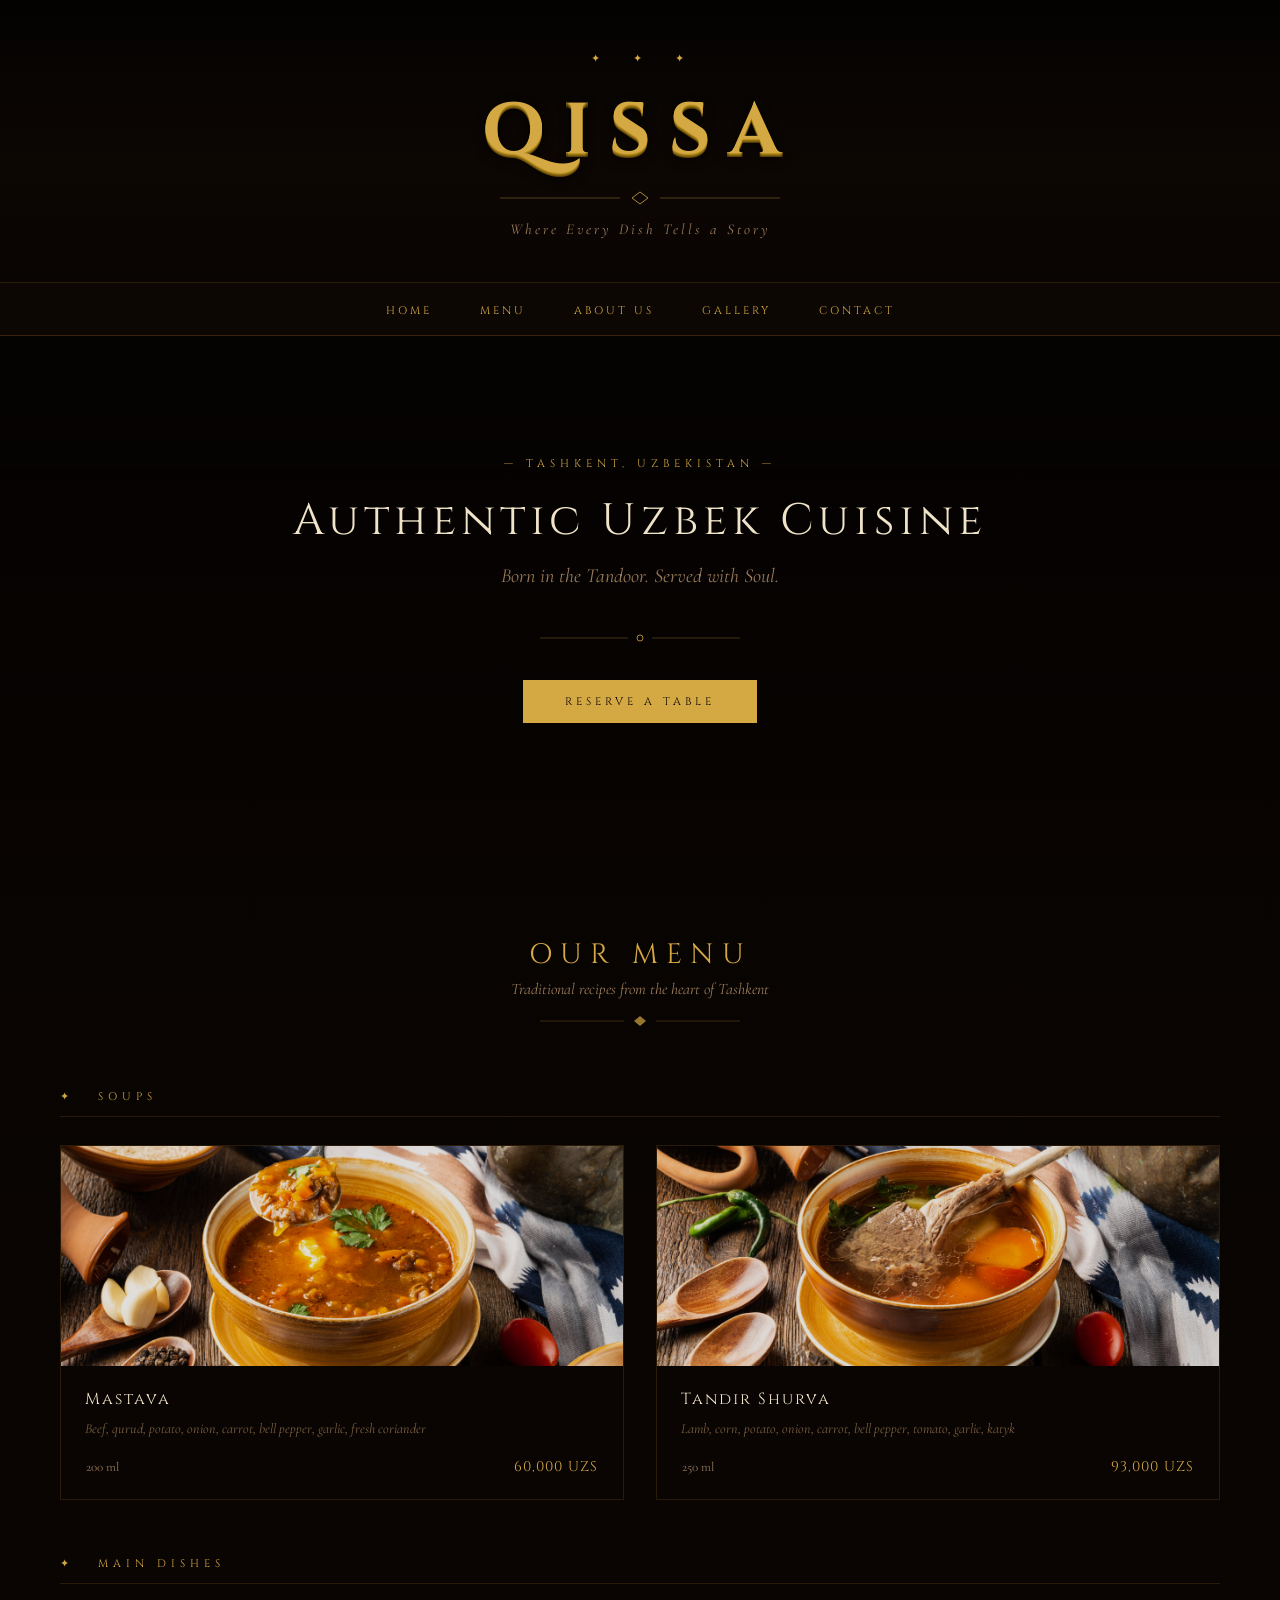
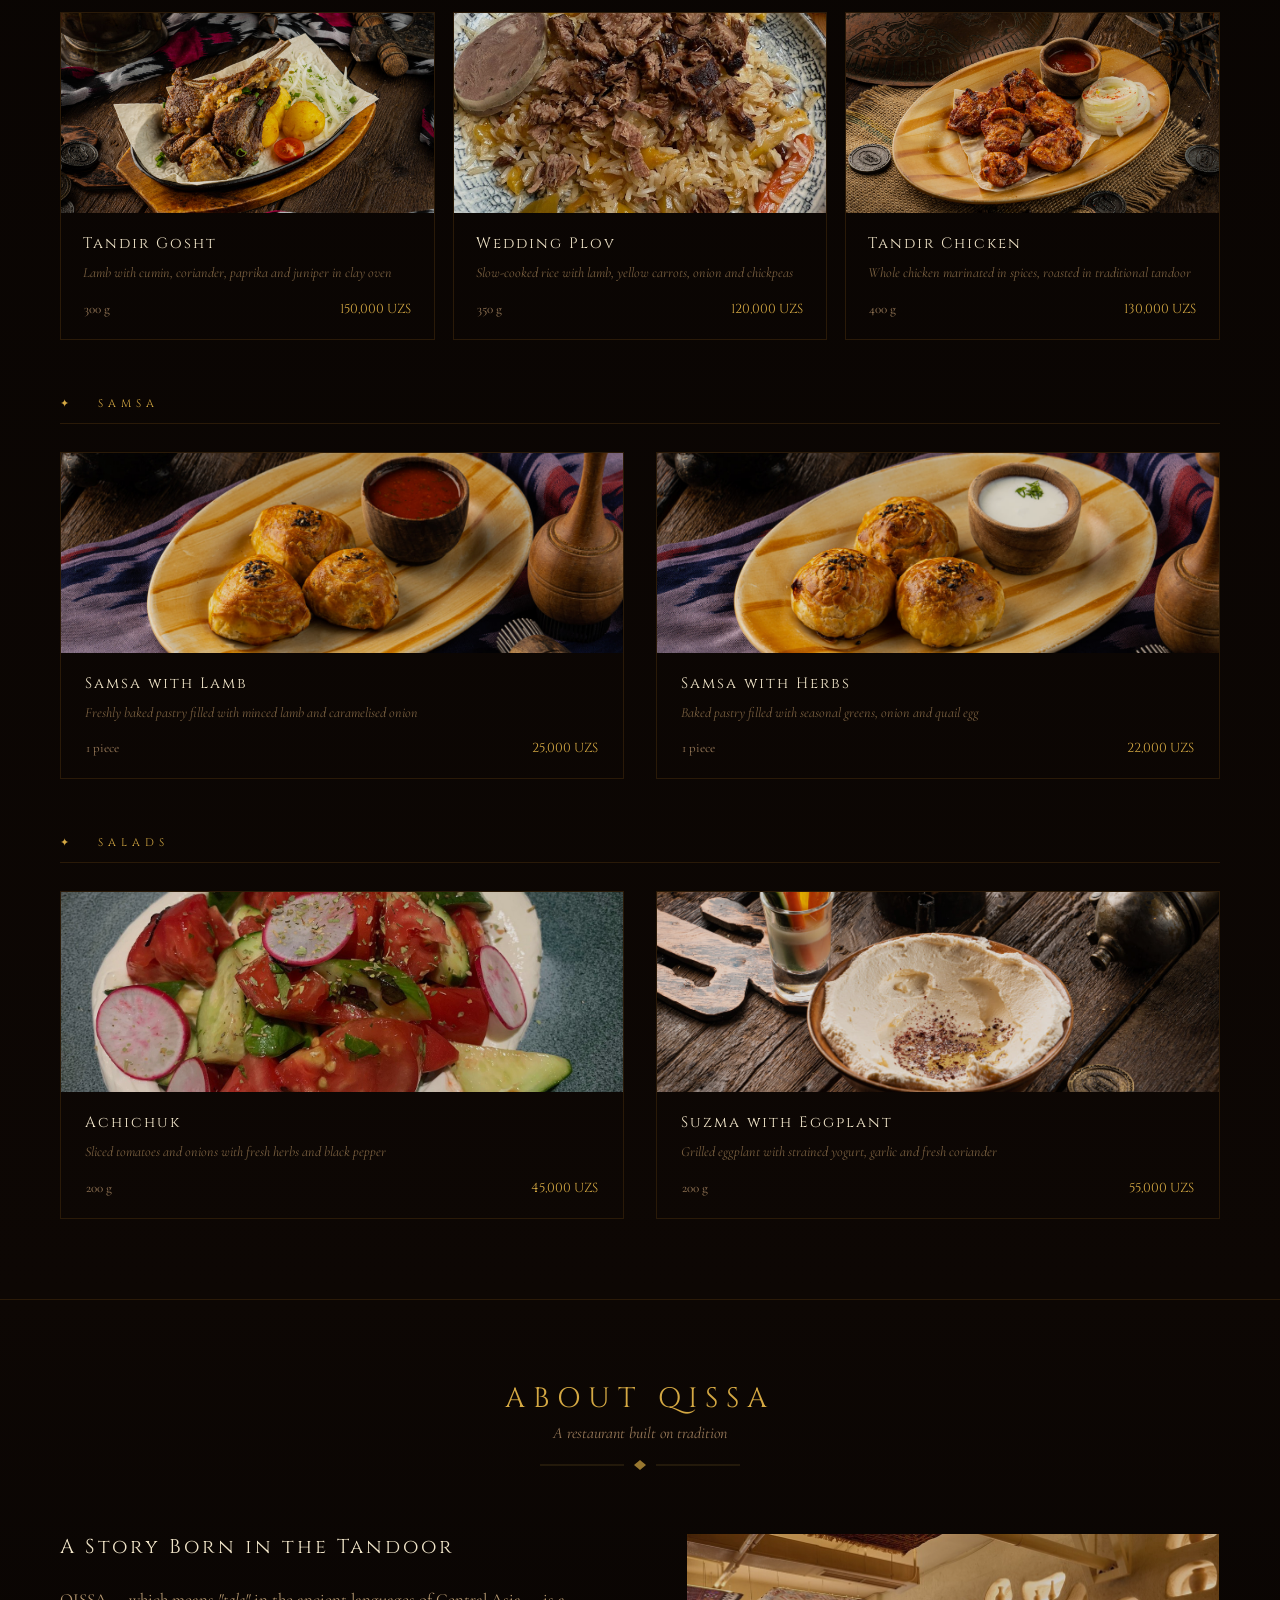
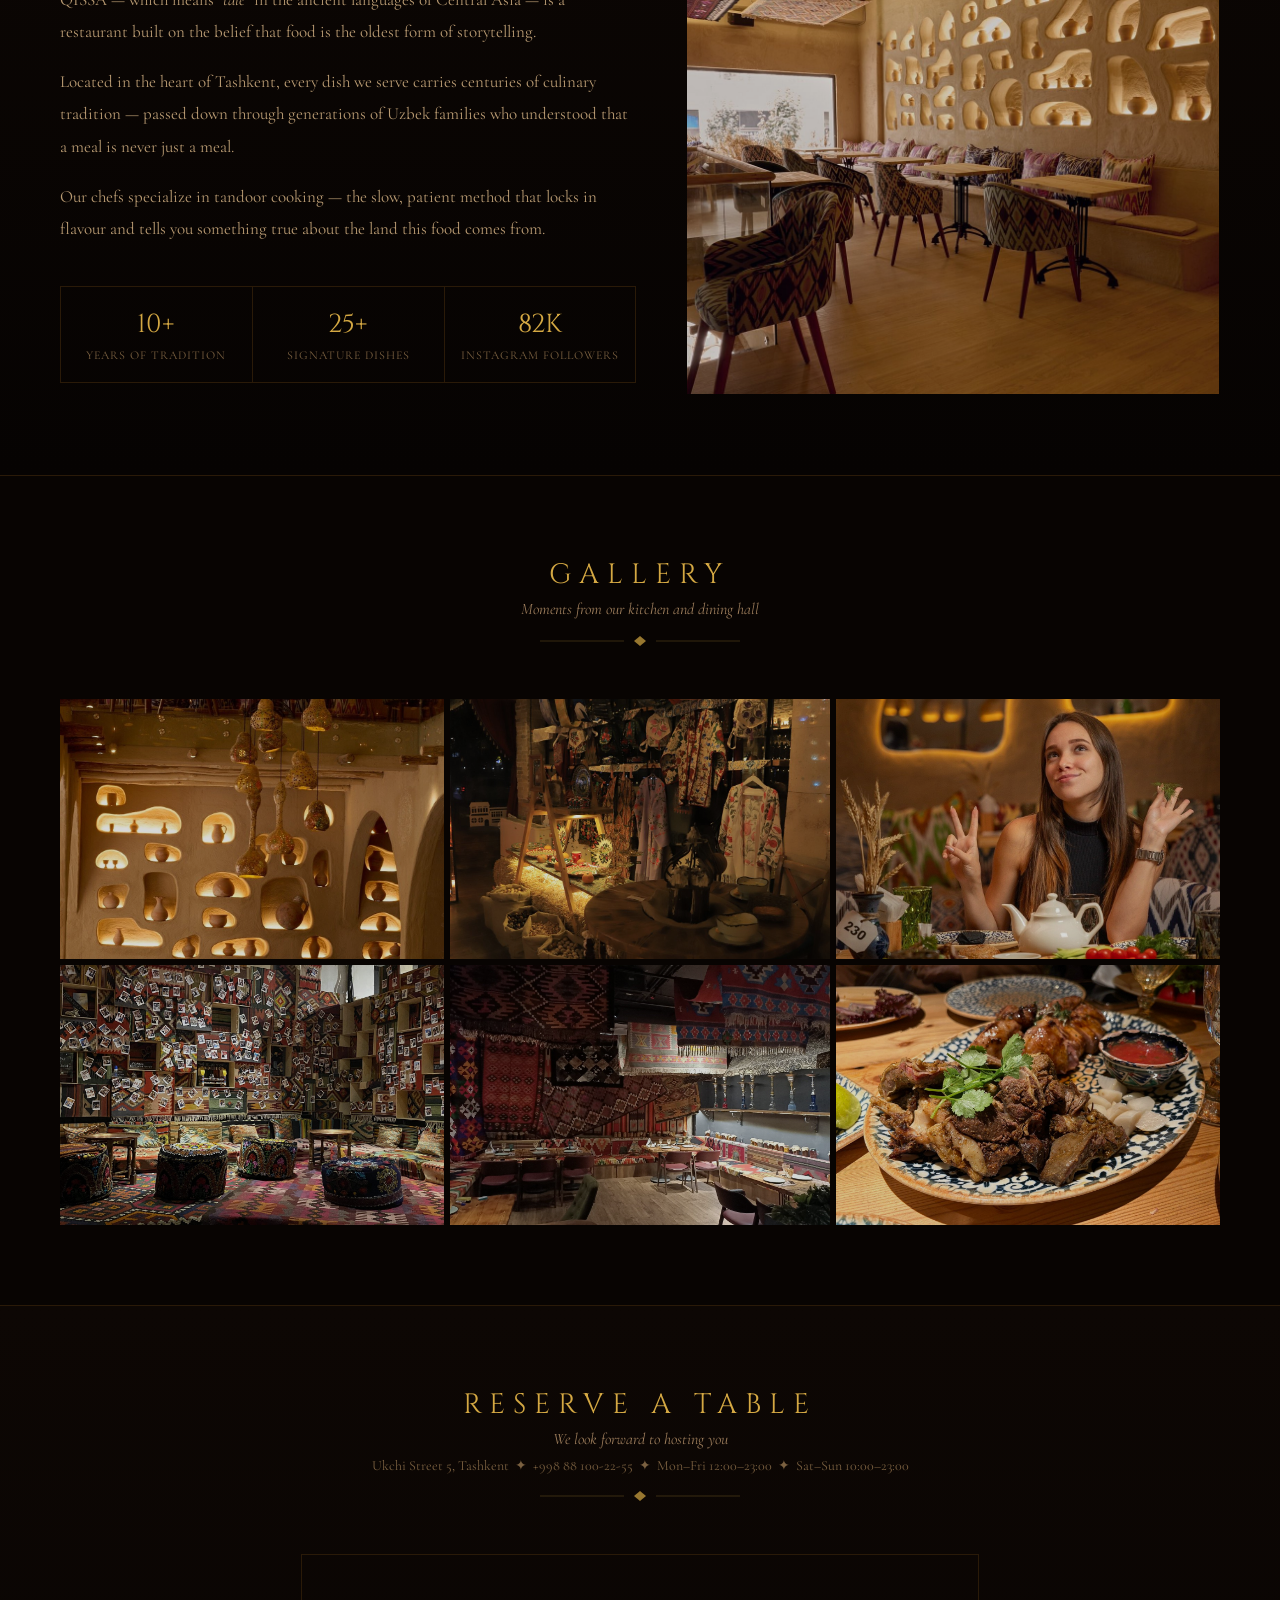
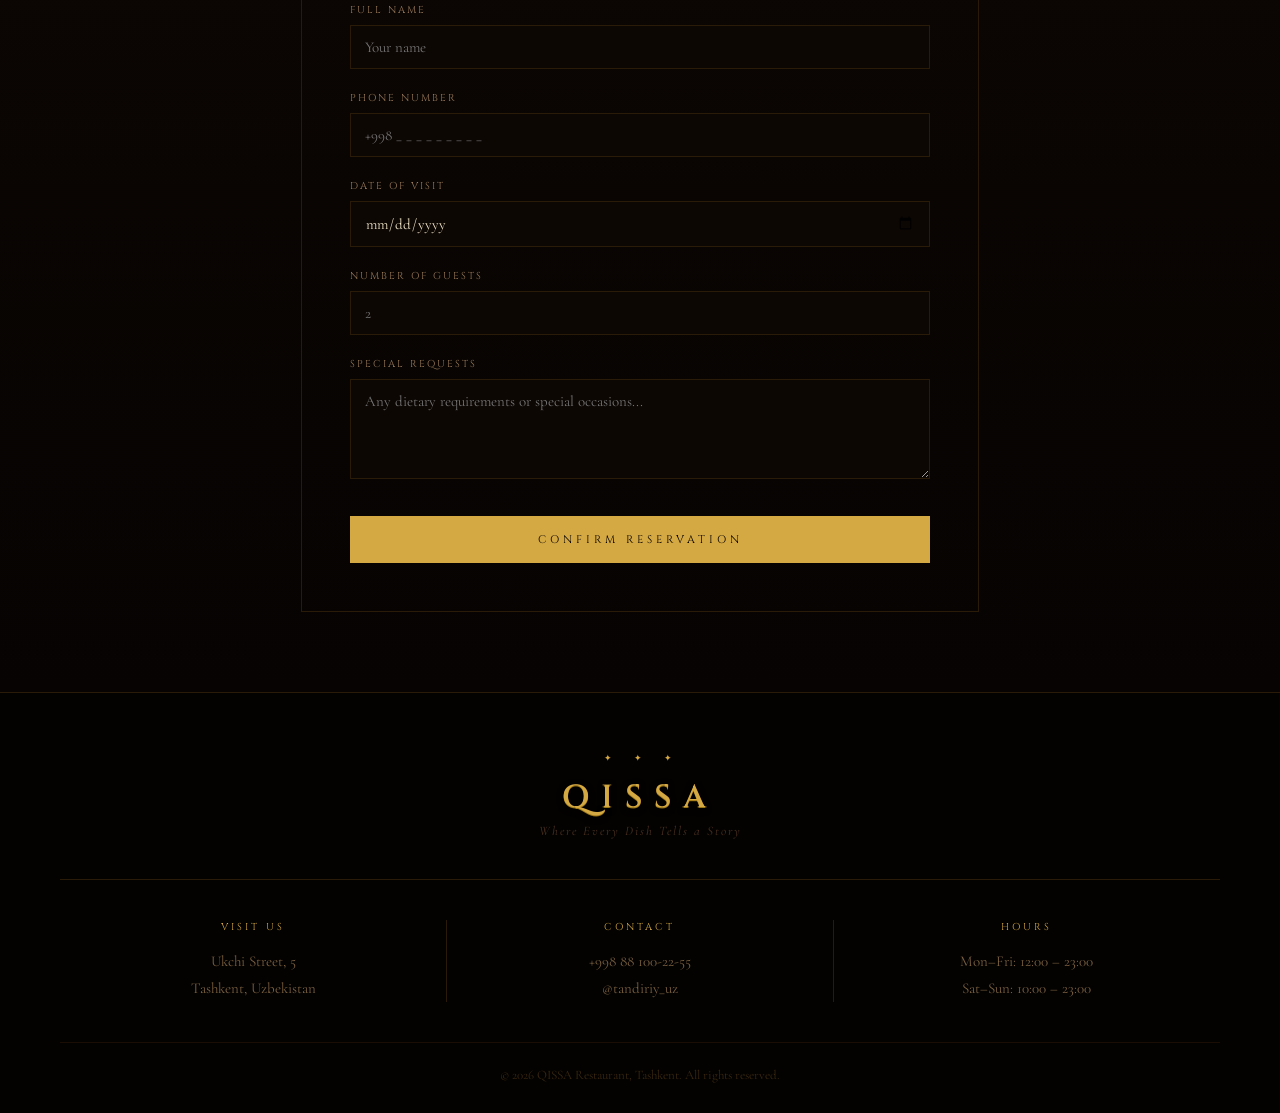
==== index.html @ 7786ad4a "Add files via upload" ====
<!DOCTYPE html>
<html lang="en">

<head>
    <!-- Page settings -->
    <meta charset="UTF-8">
    <meta name="viewport" content="width=device-width, initial-scale=1.0">
    <title>QISSA — Where Every Dish Tells a Story</title>

    <!-- Google Fonts: Cinzel for headings, Cormorant Garamond for body text -->
    <link href="https://fonts.googleapis.com/css2?family=Cinzel:wght@400;600;700&family=Cormorant+Garamond:ital,wght@0,300;0,400;0,500;1,300;1,400&display=swap" rel="stylesheet">
</head>

<body style="margin: 0; padding: 0; background-color: #080402; font-family: 'Cormorant Garamond', Georgia, serif; color: #F0E4C8;">


    <!-- ==================== HEADER ==================== -->
    <!-- Restaurant logo with ornamental frame and 3D gold text effect -->
    <header style="background: linear-gradient(180deg, #030201 0%, #0D0704 60%, #080402 100%); text-align: center; padding: 52px 20px 44px 20px; border-bottom: 1px solid #2A1A08;">

        <!-- Small decorative star ornament above logo -->
        <p style="color: #D4A843; font-size: 11px; letter-spacing: 6px; margin: 0 0 18px 0;">✦ &nbsp; ✦ &nbsp; ✦</p>

        <!-- QISSA logo with 3D embossed gold text-shadow effect -->
        <h1 style="
            font-family: 'Cinzel', serif;
            font-size: 72px;
            font-weight: 700;
            color: #D4A843;
            margin: 0 0 6px 0;
            letter-spacing: 18px;
            text-shadow:
                0 1px 0 #B8901E,
                0 2px 0 #9A7514,
                0 3px 0 #7A5C0E,
                0 4px 0 #5C440A,
                0 5px 12px rgba(0,0,0,0.95);
        ">QISSA</h1>

        <!-- Thin SVG ornamental divider line with diamond -->
        <svg width="280" height="16" viewBox="0 0 280 16" style="display: block; margin: 10px auto 14px auto;">
            <line x1="0" y1="8" x2="120" y2="8" stroke="#D4A843" stroke-width="0.6" opacity="0.6"/>
            <polygon points="140,2 148,8 140,14 132,8" fill="none" stroke="#D4A843" stroke-width="0.8"/>
            <line x1="160" y1="8" x2="280" y2="8" stroke="#D4A843" stroke-width="0.6" opacity="0.6"/>
        </svg>

        <!-- Tagline -->
        <p style="font-family: 'Cormorant Garamond', serif; font-style: italic; color: #9A7B5A; font-size: 15px; margin: 0; letter-spacing: 3px;">Where Every Dish Tells a Story</p>
    </header>


    <!-- ==================== NAVIGATION ==================== -->
    <!-- Sticky navigation bar with links to all page sections -->
    <nav style="background-color: #0D0704; text-align: center; padding: 16px 0; border-bottom: 1px solid #3A2010; position: sticky; top: 0;">
        <a href="#home"    style="font-family: 'Cinzel', serif; color: #D4A843; text-decoration: none; margin: 0 22px; font-size: 11px; letter-spacing: 3px;">HOME</a>
        <a href="#menu"    style="font-family: 'Cinzel', serif; color: #D4A843; text-decoration: none; margin: 0 22px; font-size: 11px; letter-spacing: 3px;">MENU</a>
        <a href="#about"   style="font-family: 'Cinzel', serif; color: #D4A843; text-decoration: none; margin: 0 22px; font-size: 11px; letter-spacing: 3px;">ABOUT US</a>
        <a href="#gallery" style="font-family: 'Cinzel', serif; color: #D4A843; text-decoration: none; margin: 0 22px; font-size: 11px; letter-spacing: 3px;">GALLERY</a>
        <a href="#contact" style="font-family: 'Cinzel', serif; color: #D4A843; text-decoration: none; margin: 0 22px; font-size: 11px; letter-spacing: 3px;">CONTACT</a>
    </nav>


    <!-- ==================== HOME / HERO SECTION ==================== -->
    <!-- Full-height hero banner with background image and welcome text -->
    <section id="home" style="position: relative; min-height: 520px; overflow: hidden;">

        <!-- Background hero image -->
        <div style="
            position: absolute; top: 0; left: 0; width: 100%; height: 100%;
            background-image: url('Images/hero.jpg');
            background-size: cover;
            background-position: center;
        "></div>

        <!-- Dark gradient overlay so text is readable over the image -->
        <div style="
            position: absolute; top: 0; left: 0; width: 100%; height: 100%;
            background: linear-gradient(180deg, rgba(3,2,1,0.72) 0%, rgba(8,4,2,0.85) 100%);
        "></div>

        <!-- Hero text content centered on top of image -->
        <div style="position: relative; text-align: center; padding: 120px 20px 100px 20px;">
            <p style="font-family: 'Cinzel', serif; color: #D4A843; font-size: 11px; letter-spacing: 5px; margin: 0 0 20px 0;">— TASHKENT, UZBEKISTAN —</p>
            <h2 style="font-family: 'Cinzel', serif; color: #F0E4C8; font-size: 44px; font-weight: 400; margin: 0 0 14px 0; letter-spacing: 5px;">Authentic Uzbek Cuisine</h2>
            <p style="font-family: 'Cormorant Garamond', serif; font-style: italic; color: #9A7B5A; font-size: 20px; margin: 0 0 44px 0;">Born in the Tandoor. Served with Soul.</p>

            <!-- SVG ornament -->
            <svg width="200" height="12" viewBox="0 0 200 12" style="display: block; margin: 0 auto 36px auto;">
                <line x1="0" y1="6" x2="88" y2="6" stroke="#D4A843" stroke-width="0.6" opacity="0.5"/>
                <circle cx="100" cy="6" r="3" fill="none" stroke="#D4A843" stroke-width="0.8"/>
                <line x1="112" y1="6" x2="200" y2="6" stroke="#D4A843" stroke-width="0.6" opacity="0.5"/>
            </svg>

            <!-- Call to action button -->
            <a href="#contact" style="
                font-family: 'Cinzel', serif;
                color: #0D0704;
                background-color: #D4A843;
                text-decoration: none;
                padding: 14px 42px;
                font-size: 11px;
                letter-spacing: 4px;
                display: inline-block;
            ">RESERVE A TABLE</a>
        </div>
    </section>


    <!-- ==================== MENU SECTION ==================== -->
    <!-- Food categories displayed as cards with images, descriptions and prices -->
    <section id="menu" style="padding: 80px 60px; background: linear-gradient(180deg, #080402 0%, #0D0704 100%);">

        <!-- Section heading -->
        <h2 style="font-family: 'Cinzel', serif; text-align: center; color: #D4A843; font-size: 28px; font-weight: 400; letter-spacing: 8px; margin: 0 0 6px 0;">OUR MENU</h2>
        <p style="font-family: 'Cormorant Garamond', serif; font-style: italic; text-align: center; color: #9A7B5A; font-size: 16px; margin: 0 0 14px 0;">Traditional recipes from the heart of Tashkent</p>

        <!-- Section ornament -->
        <svg width="200" height="16" viewBox="0 0 200 16" style="display: block; margin: 0 auto 60px auto;">
            <line x1="0" y1="8" x2="84" y2="8" stroke="#D4A843" stroke-width="0.6" opacity="0.4"/>
            <polygon points="100,3 106,8 100,13 94,8" fill="#D4A843" opacity="0.7"/>
            <line x1="116" y1="8" x2="200" y2="8" stroke="#D4A843" stroke-width="0.6" opacity="0.4"/>
        </svg>


        <!-- ── CATEGORY: SOUPS ── -->
        <p style="font-family: 'Cinzel', serif; color: #D4A843; font-size: 11px; letter-spacing: 5px; border-bottom: 1px solid #2A1A08; padding-bottom: 12px; margin-bottom: 28px;">✦ &nbsp; SOUPS</p>

        <table style="width: 100%; border-collapse: collapse; margin-bottom: 56px;">
            <tr>
                <!-- Dish card: Mastava -->
                <td style="width: 50%; padding: 0 16px 0 0; vertical-align: top;">
                    <div style="border: 1px solid #2A1A08; overflow: hidden;">
                        <img src="Images/mastava.jpg" alt="Mastava soup" style="width: 100%; height: 220px; object-fit: cover; display: block; filter: brightness(0.88);">
                        <div style="padding: 22px 24px;">
                            <h4 style="font-family: 'Cinzel', serif; color: #F0E4C8; font-size: 16px; font-weight: 400; margin: 0 0 8px 0; letter-spacing: 2px;">Mastava</h4>
                            <p style="font-family: 'Cormorant Garamond', serif; font-style: italic; color: #7A6040; font-size: 14px; margin: 0 0 16px 0; line-height: 1.6;">Beef, qurud, potato, onion, carrot, bell pepper, garlic, fresh coriander</p>
                            <table style="width: 100%; border-collapse: collapse;">
                                <tr>
                                    <td style="color: #9A7B5A; font-size: 13px; font-family: 'Cormorant Garamond', serif;">200 ml</td>
                                    <td style="text-align: right; color: #D4A843; font-family: 'Cinzel', serif; font-size: 14px; letter-spacing: 1px;">60,000 UZS</td>
                                </tr>
                            </table>
                        </div>
                    </div>
                </td>
                <!-- Dish card: Tandir Shurva -->
                <td style="width: 50%; padding: 0 0 0 16px; vertical-align: top;">
                    <div style="border: 1px solid #2A1A08; overflow: hidden;">
                        <img src="Images/shurva.jpg" alt="Tandir Shurva" style="width: 100%; height: 220px; object-fit: cover; display: block; filter: brightness(0.88);">
                        <div style="padding: 22px 24px;">
                            <h4 style="font-family: 'Cinzel', serif; color: #F0E4C8; font-size: 16px; font-weight: 400; margin: 0 0 8px 0; letter-spacing: 2px;">Tandir Shurva</h4>
                            <p style="font-family: 'Cormorant Garamond', serif; font-style: italic; color: #7A6040; font-size: 14px; margin: 0 0 16px 0; line-height: 1.6;">Lamb, corn, potato, onion, carrot, bell pepper, tomato, garlic, katyk</p>
                            <table style="width: 100%; border-collapse: collapse;">
                                <tr>
                                    <td style="color: #9A7B5A; font-size: 13px; font-family: 'Cormorant Garamond', serif;">250 ml</td>
                                    <td style="text-align: right; color: #D4A843; font-family: 'Cinzel', serif; font-size: 14px; letter-spacing: 1px;">93,000 UZS</td>
                                </tr>
                            </table>
                        </div>
                    </div>
                </td>
            </tr>
        </table>


        <!-- ── CATEGORY: MAIN DISHES ── -->
        <p style="font-family: 'Cinzel', serif; color: #D4A843; font-size: 11px; letter-spacing: 5px; border-bottom: 1px solid #2A1A08; padding-bottom: 12px; margin-bottom: 28px;">✦ &nbsp; MAIN DISHES</p>

        <table style="width: 100%; border-collapse: collapse; margin-bottom: 56px;">
            <tr>
                <!-- Dish card: Tandir Gosht -->
                <td style="width: 33%; padding: 0 12px 0 0; vertical-align: top;">
                    <div style="border: 1px solid #2A1A08; overflow: hidden;">
                        <img src="Images/gosht.jpg" alt="Tandir Gosht" style="width: 100%; height: 200px; object-fit: cover; display: block; filter: brightness(0.88);">
                        <div style="padding: 20px 22px;">
                            <h4 style="font-family: 'Cinzel', serif; color: #F0E4C8; font-size: 15px; font-weight: 400; margin: 0 0 8px 0; letter-spacing: 2px;">Tandir Gosht</h4>
                            <p style="font-family: 'Cormorant Garamond', serif; font-style: italic; color: #7A6040; font-size: 14px; margin: 0 0 14px 0; line-height: 1.6;">Lamb with cumin, coriander, paprika and juniper in clay oven</p>
                            <table style="width: 100%; border-collapse: collapse;">
                                <tr>
                                    <td style="color: #9A7B5A; font-size: 13px; font-family: 'Cormorant Garamond', serif;">300 g</td>
                                    <td style="text-align: right; color: #D4A843; font-family: 'Cinzel', serif; font-size: 13px;">150,000 UZS</td>
                                </tr>
                            </table>
                        </div>
                    </div>
                </td>
                <!-- Dish card: Wedding Plov -->
                <td style="width: 33%; padding: 0 6px; vertical-align: top;">
                    <div style="border: 1px solid #2A1A08; overflow: hidden;">
                        <img src="Images/plov.jpg" alt="Tashkent Wedding Plov" style="width: 100%; height: 200px; object-fit: cover; display: block; filter: brightness(0.88);">
                        <div style="padding: 20px 22px;">
                            <h4 style="font-family: 'Cinzel', serif; color: #F0E4C8; font-size: 15px; font-weight: 400; margin: 0 0 8px 0; letter-spacing: 2px;">Wedding Plov</h4>
                            <p style="font-family: 'Cormorant Garamond', serif; font-style: italic; color: #7A6040; font-size: 14px; margin: 0 0 14px 0; line-height: 1.6;">Slow-cooked rice with lamb, yellow carrots, onion and chickpeas</p>
                            <table style="width: 100%; border-collapse: collapse;">
                                <tr>
                                    <td style="color: #9A7B5A; font-size: 13px; font-family: 'Cormorant Garamond', serif;">350 g</td>
                                    <td style="text-align: right; color: #D4A843; font-family: 'Cinzel', serif; font-size: 13px;">120,000 UZS</td>
                                </tr>
                            </table>
                        </div>
                    </div>
                </td>
                <!-- Dish card: Tandir Chicken -->
                <td style="width: 33%; padding: 0 0 0 12px; vertical-align: top;">
                    <div style="border: 1px solid #2A1A08; overflow: hidden;">
                        <img src="Images/chicken.jpg" alt="Tandir Chicken" style="width: 100%; height: 200px; object-fit: cover; display: block; filter: brightness(0.88);">
                        <div style="padding: 20px 22px;">
                            <h4 style="font-family: 'Cinzel', serif; color: #F0E4C8; font-size: 15px; font-weight: 400; margin: 0 0 8px 0; letter-spacing: 2px;">Tandir Chicken</h4>
                            <p style="font-family: 'Cormorant Garamond', serif; font-style: italic; color: #7A6040; font-size: 14px; margin: 0 0 14px 0; line-height: 1.6;">Whole chicken marinated in spices, roasted in traditional tandoor</p>
                            <table style="width: 100%; border-collapse: collapse;">
                                <tr>
                                    <td style="color: #9A7B5A; font-size: 13px; font-family: 'Cormorant Garamond', serif;">400 g</td>
                                    <td style="text-align: right; color: #D4A843; font-family: 'Cinzel', serif; font-size: 13px;">130,000 UZS</td>
                                </tr>
                            </table>
                        </div>
                    </div>
                </td>
            </tr>
        </table>


        <!-- ── CATEGORY: SAMSA ── -->
        <p style="font-family: 'Cinzel', serif; color: #D4A843; font-size: 11px; letter-spacing: 5px; border-bottom: 1px solid #2A1A08; padding-bottom: 12px; margin-bottom: 28px;">✦ &nbsp; SAMSA</p>

        <table style="width: 100%; border-collapse: collapse; margin-bottom: 56px;">
            <tr>
                <td style="width: 50%; padding: 0 16px 0 0; vertical-align: top;">
                    <div style="border: 1px solid #2A1A08; overflow: hidden;">
                        <img src="Images/samsa_lamb.jpg" alt="Samsa with Lamb" style="width: 100%; height: 200px; object-fit: cover; display: block; filter: brightness(0.88);">
                        <div style="padding: 20px 24px;">
                            <h4 style="font-family: 'Cinzel', serif; color: #F0E4C8; font-size: 15px; font-weight: 400; margin: 0 0 8px 0; letter-spacing: 2px;">Samsa with Lamb</h4>
                            <p style="font-family: 'Cormorant Garamond', serif; font-style: italic; color: #7A6040; font-size: 14px; margin: 0 0 14px 0; line-height: 1.6;">Freshly baked pastry filled with minced lamb and caramelised onion</p>
                            <table style="width: 100%; border-collapse: collapse;">
                                <tr>
                                    <td style="color: #9A7B5A; font-size: 13px; font-family: 'Cormorant Garamond', serif;">1 piece</td>
                                    <td style="text-align: right; color: #D4A843; font-family: 'Cinzel', serif; font-size: 13px;">25,000 UZS</td>
                                </tr>
                            </table>
                        </div>
                    </div>
                </td>
                <td style="width: 50%; padding: 0 0 0 16px; vertical-align: top;">
                    <div style="border: 1px solid #2A1A08; overflow: hidden;">
                        <img src="Images/samsa_herbs.jpg" alt="Samsa with Herbs" style="width: 100%; height: 200px; object-fit: cover; display: block; filter: brightness(0.88);">
                        <div style="padding: 20px 24px;">
                            <h4 style="font-family: 'Cinzel', serif; color: #F0E4C8; font-size: 15px; font-weight: 400; margin: 0 0 8px 0; letter-spacing: 2px;">Samsa with Herbs</h4>
                            <p style="font-family: 'Cormorant Garamond', serif; font-style: italic; color: #7A6040; font-size: 14px; margin: 0 0 14px 0; line-height: 1.6;">Baked pastry filled with seasonal greens, onion and quail egg</p>
                            <table style="width: 100%; border-collapse: collapse;">
                                <tr>
                                    <td style="color: #9A7B5A; font-size: 13px; font-family: 'Cormorant Garamond', serif;">1 piece</td>
                                    <td style="text-align: right; color: #D4A843; font-family: 'Cinzel', serif; font-size: 13px;">22,000 UZS</td>
                                </tr>
                            </table>
                        </div>
                    </div>
                </td>
            </tr>
        </table>


        <!-- ── CATEGORY: SALADS ── -->
        <p style="font-family: 'Cinzel', serif; color: #D4A843; font-size: 11px; letter-spacing: 5px; border-bottom: 1px solid #2A1A08; padding-bottom: 12px; margin-bottom: 28px;">✦ &nbsp; SALADS</p>

        <table style="width: 100%; border-collapse: collapse;">
            <tr>
                <td style="width: 50%; padding: 0 16px 0 0; vertical-align: top;">
                    <div style="border: 1px solid #2A1A08; overflow: hidden;">
                        <img src="Images/achichuk.jpg" alt="Achichuk salad" style="width: 100%; height: 200px; object-fit: cover; display: block; filter: brightness(0.88);">
                        <div style="padding: 20px 24px;">
                            <h4 style="font-family: 'Cinzel', serif; color: #F0E4C8; font-size: 15px; font-weight: 400; margin: 0 0 8px 0; letter-spacing: 2px;">Achichuk</h4>
                            <p style="font-family: 'Cormorant Garamond', serif; font-style: italic; color: #7A6040; font-size: 14px; margin: 0 0 14px 0; line-height: 1.6;">Sliced tomatoes and onions with fresh herbs and black pepper</p>
                            <table style="width: 100%; border-collapse: collapse;">
                                <tr>
                                    <td style="color: #9A7B5A; font-size: 13px; font-family: 'Cormorant Garamond', serif;">200 g</td>
                                    <td style="text-align: right; color: #D4A843; font-family: 'Cinzel', serif; font-size: 13px;">45,000 UZS</td>
                                </tr>
                            </table>
                        </div>
                    </div>
                </td>
                <td style="width: 50%; padding: 0 0 0 16px; vertical-align: top;">
                    <div style="border: 1px solid #2A1A08; overflow: hidden;">
                        <img src="Images/suzma.jpg" alt="Suzma with eggplant" style="width: 100%; height: 200px; object-fit: cover; display: block; filter: brightness(0.88);">
                        <div style="padding: 20px 24px;">
                            <h4 style="font-family: 'Cinzel', serif; color: #F0E4C8; font-size: 15px; font-weight: 400; margin: 0 0 8px 0; letter-spacing: 2px;">Suzma with Eggplant</h4>
                            <p style="font-family: 'Cormorant Garamond', serif; font-style: italic; color: #7A6040; font-size: 14px; margin: 0 0 14px 0; line-height: 1.6;">Grilled eggplant with strained yogurt, garlic and fresh coriander</p>
                            <table style="width: 100%; border-collapse: collapse;">
                                <tr>
                                    <td style="color: #9A7B5A; font-size: 13px; font-family: 'Cormorant Garamond', serif;">200 g</td>
                                    <td style="text-align: right; color: #D4A843; font-family: 'Cinzel', serif; font-size: 13px;">55,000 UZS</td>
                                </tr>
                            </table>
                        </div>
                    </div>
                </td>
            </tr>
        </table>

    </section>


    <!-- ==================== ABOUT SECTION ==================== -->
    <!-- Restaurant story in two-column layout with stats -->
    <section id="about" style="padding: 80px 60px; background: linear-gradient(180deg, #0D0704 0%, #060302 100%); border-top: 1px solid #2A1A08;">

        <h2 style="font-family: 'Cinzel', serif; text-align: center; color: #D4A843; font-size: 28px; font-weight: 400; letter-spacing: 8px; margin: 0 0 6px 0;">ABOUT QISSA</h2>
        <p style="font-family: 'Cormorant Garamond', serif; font-style: italic; text-align: center; color: #9A7B5A; font-size: 16px; margin: 0 0 14px 0;">A restaurant built on tradition</p>

        <svg width="200" height="16" viewBox="0 0 200 16" style="display: block; margin: 0 auto 60px auto;">
            <line x1="0" y1="8" x2="84" y2="8" stroke="#D4A843" stroke-width="0.6" opacity="0.4"/>
            <polygon points="100,3 106,8 100,13 94,8" fill="#D4A843" opacity="0.7"/>
            <line x1="116" y1="8" x2="200" y2="8" stroke="#D4A843" stroke-width="0.6" opacity="0.4"/>
        </svg>

        <table style="width: 100%; border-collapse: collapse;">
            <tr>
                <!-- Left: text -->
                <td style="width: 54%; padding: 0 50px 0 0; vertical-align: top;">
                    <h3 style="font-family: 'Cinzel', serif; color: #F0E4C8; font-size: 20px; font-weight: 400; letter-spacing: 3px; margin: 0 0 24px 0;">A Story Born in the Tandoor</h3>
                    <p style="font-family: 'Cormorant Garamond', serif; color: #B89A72; font-size: 17px; line-height: 1.9; margin: 0 0 18px 0;">
                        QISSA — which means <em>"tale"</em> in the ancient languages of Central Asia — is a restaurant built on the belief that food is the oldest form of storytelling.
                    </p>
                    <p style="font-family: 'Cormorant Garamond', serif; color: #B89A72; font-size: 17px; line-height: 1.9; margin: 0 0 18px 0;">
                        Located in the heart of Tashkent, every dish we serve carries centuries of culinary tradition — passed down through generations of Uzbek families who understood that a meal is never just a meal.
                    </p>
                    <p style="font-family: 'Cormorant Garamond', serif; color: #B89A72; font-size: 17px; line-height: 1.9; margin: 0 0 40px 0;">
                        Our chefs specialize in tandoor cooking — the slow, patient method that locks in flavour and tells you something true about the land this food comes from.
                    </p>

                    <!-- Stats row -->
                    <table style="width: 100%; border-collapse: collapse;">
                        <tr>
                            <td style="width: 33%; padding: 20px 16px; text-align: center; border: 1px solid #2A1A08;">
                                <p style="font-family: 'Cinzel', serif; color: #D4A843; font-size: 26px; margin: 0 0 6px 0;">10+</p>
                                <p style="font-family: 'Cormorant Garamond', serif; color: #7A6040; font-size: 12px; letter-spacing: 1px; margin: 0;">YEARS OF TRADITION</p>
                            </td>
                            <td style="width: 33%; padding: 20px 16px; text-align: center; border: 1px solid #2A1A08; border-left: none;">
                                <p style="font-family: 'Cinzel', serif; color: #D4A843; font-size: 26px; margin: 0 0 6px 0;">25+</p>
                                <p style="font-family: 'Cormorant Garamond', serif; color: #7A6040; font-size: 12px; letter-spacing: 1px; margin: 0;">SIGNATURE DISHES</p>
                            </td>
                            <td style="width: 33%; padding: 20px 16px; text-align: center; border: 1px solid #2A1A08; border-left: none;">
                                <p style="font-family: 'Cinzel', serif; color: #D4A843; font-size: 26px; margin: 0 0 6px 0;">82K</p>
                                <p style="font-family: 'Cormorant Garamond', serif; color: #7A6040; font-size: 12px; letter-spacing: 1px; margin: 0;">INSTAGRAM FOLLOWERS</p>
                            </td>
                        </tr>
                    </table>
                </td>

                <!-- Right: interior image -->
                <td style="width: 46%; vertical-align: top;">
                    <img src="Images/interior.jpg" alt="QISSA restaurant interior" style="width: 100%; height: 460px; object-fit: cover; display: block; filter: brightness(0.85);">
                </td>
            </tr>
        </table>
    </section>


    <!-- ==================== GALLERY SECTION ==================== -->
    <!-- Six photos in a 3x2 grid showing food and restaurant atmosphere -->
    <section id="gallery" style="padding: 80px 60px; background-color: #080402; border-top: 1px solid #2A1A08;">

        <h2 style="font-family: 'Cinzel', serif; text-align: center; color: #D4A843; font-size: 28px; font-weight: 400; letter-spacing: 8px; margin: 0 0 6px 0;">GALLERY</h2>
        <p style="font-family: 'Cormorant Garamond', serif; font-style: italic; text-align: center; color: #9A7B5A; font-size: 16px; margin: 0 0 14px 0;">Moments from our kitchen and dining hall</p>

        <svg width="200" height="16" viewBox="0 0 200 16" style="display: block; margin: 0 auto 50px auto;">
            <line x1="0" y1="8" x2="84" y2="8" stroke="#D4A843" stroke-width="0.6" opacity="0.4"/>
            <polygon points="100,3 106,8 100,13 94,8" fill="#D4A843" opacity="0.7"/>
            <line x1="116" y1="8" x2="200" y2="8" stroke="#D4A843" stroke-width="0.6" opacity="0.4"/>
        </svg>

        <!-- Gallery grid: row 1 -->
        <table style="width: 100%; border-collapse: collapse; margin-bottom: 6px;">
            <tr>
                <td style="width: 33%; padding: 0 3px 0 0;">
                    <img src="Images/gallery1.jpg" alt="Plov being served" style="width: 100%; height: 260px; object-fit: cover; display: block; filter: brightness(0.85);">
                </td>
                <td style="width: 33%; padding: 0 3px;">
                    <img src="Images/gallery2.jpg" alt="Tandoor oven" style="width: 100%; height: 260px; object-fit: cover; display: block; filter: brightness(0.85);">
                </td>
                <td style="width: 33%; padding: 0 0 0 3px;">
                    <img src="Images/gallery3.jpg" alt="Fresh samsa" style="width: 100%; height: 260px; object-fit: cover; display: block; filter: brightness(0.85);">
                </td>
            </tr>
        </table>

        <!-- Gallery grid: row 2 -->
        <table style="width: 100%; border-collapse: collapse;">
            <tr>
                <td style="width: 33%; padding: 0 3px 0 0;">
                    <img src="Images/gallery4.jpg" alt="Restaurant dining hall" style="width: 100%; height: 260px; object-fit: cover; display: block; filter: brightness(0.85);">
                </td>
                <td style="width: 33%; padding: 0 3px;">
                    <img src="Images/gallery5.jpg" alt="Uzbek decor" style="width: 100%; height: 260px; object-fit: cover; display: block; filter: brightness(0.85);">
                </td>
                <td style="width: 33%; padding: 0 0 0 3px;">
                    <img src="Images/gallery6.jpg" alt="Dish presentation" style="width: 100%; height: 260px; object-fit: cover; display: block; filter: brightness(0.85);">
                </td>
            </tr>
        </table>
    </section>


    <!-- ==================== CONTACT SECTION ==================== -->
    <!-- Reservation form with address and opening hours -->
    <section id="contact" style="padding: 80px 60px; background: linear-gradient(180deg, #0D0704 0%, #060302 100%); border-top: 1px solid #2A1A08;">

        <h2 style="font-family: 'Cinzel', serif; text-align: center; color: #D4A843; font-size: 28px; font-weight: 400; letter-spacing: 8px; margin: 0 0 6px 0;">RESERVE A TABLE</h2>
        <p style="font-family: 'Cormorant Garamond', serif; font-style: italic; text-align: center; color: #9A7B5A; font-size: 16px; margin: 0 0 8px 0;">We look forward to hosting you</p>
        <p style="font-family: 'Cormorant Garamond', serif; text-align: center; color: #7A6040; font-size: 14px; margin: 0 0 14px 0;">Ukchi Street 5, Tashkent &nbsp;✦&nbsp; +998 88 100-22-55 &nbsp;✦&nbsp; Mon–Fri 12:00–23:00 &nbsp;✦&nbsp; Sat–Sun 10:00–23:00</p>

        <svg width="200" height="16" viewBox="0 0 200 16" style="display: block; margin: 0 auto 50px auto;">
            <line x1="0" y1="8" x2="84" y2="8" stroke="#D4A843" stroke-width="0.6" opacity="0.4"/>
            <polygon points="100,3 106,8 100,13 94,8" fill="#D4A843" opacity="0.7"/>
            <line x1="116" y1="8" x2="200" y2="8" stroke="#D4A843" stroke-width="0.6" opacity="0.4"/>
        </svg>

        <!-- Reservation form centered -->
        <div style="max-width: 580px; margin: 0 auto; border: 1px solid #2A1A08; padding: 48px;">

            <div style="margin-bottom: 22px;">
                <label style="font-family: 'Cinzel', serif; color: #9A7B5A; font-size: 10px; letter-spacing: 2px; display: block; margin-bottom: 8px;">FULL NAME</label>
                <input type="text" placeholder="Your name" style="width: 100%; padding: 12px 14px; background-color: #0D0704; border: 1px solid #2A1A08; color: #F0E4C8; font-family: 'Cormorant Garamond', serif; font-size: 15px; box-sizing: border-box;">
            </div>

            <div style="margin-bottom: 22px;">
                <label style="font-family: 'Cinzel', serif; color: #9A7B5A; font-size: 10px; letter-spacing: 2px; display: block; margin-bottom: 8px;">PHONE NUMBER</label>
                <input type="tel" placeholder="+998 _ _ _ _ _ _ _ _ _" style="width: 100%; padding: 12px 14px; background-color: #0D0704; border: 1px solid #2A1A08; color: #F0E4C8; font-family: 'Cormorant Garamond', serif; font-size: 15px; box-sizing: border-box;">
            </div>

            <div style="margin-bottom: 22px;">
                <label style="font-family: 'Cinzel', serif; color: #9A7B5A; font-size: 10px; letter-spacing: 2px; display: block; margin-bottom: 8px;">DATE OF VISIT</label>
                <input type="date" style="width: 100%; padding: 12px 14px; background-color: #0D0704; border: 1px solid #2A1A08; color: #F0E4C8; font-family: 'Cormorant Garamond', serif; font-size: 15px; box-sizing: border-box;">
            </div>

            <div style="margin-bottom: 22px;">
                <label style="font-family: 'Cinzel', serif; color: #9A7B5A; font-size: 10px; letter-spacing: 2px; display: block; margin-bottom: 8px;">NUMBER OF GUESTS</label>
                <input type="number" placeholder="2" min="1" max="20" style="width: 100%; padding: 12px 14px; background-color: #0D0704; border: 1px solid #2A1A08; color: #F0E4C8; font-family: 'Cormorant Garamond', serif; font-size: 15px; box-sizing: border-box;">
            </div>

            <div style="margin-bottom: 32px;">
                <label style="font-family: 'Cinzel', serif; color: #9A7B5A; font-size: 10px; letter-spacing: 2px; display: block; margin-bottom: 8px;">SPECIAL REQUESTS</label>
                <textarea placeholder="Any dietary requirements or special occasions..." style="width: 100%; padding: 12px 14px; background-color: #0D0704; border: 1px solid #2A1A08; color: #F0E4C8; font-family: 'Cormorant Garamond', serif; font-size: 15px; box-sizing: border-box; height: 100px; resize: vertical;"></textarea>
            </div>

            <button onclick="confirmReservation()" style="width: 100%; padding: 16px; background-color: #D4A843; color: #080402; border: none; font-family: 'Cinzel', serif; font-size: 11px; letter-spacing: 4px; cursor: pointer;">CONFIRM RESERVATION</button>
        </div>
    </section>


    <!-- ==================== FOOTER ==================== -->
    <!-- Address, contact details and social media links -->
    <footer style="background-color: #030201; padding: 60px 60px 30px 60px; border-top: 1px solid #2A1A08;">

        <!-- Footer logo -->
        <div style="text-align: center; margin-bottom: 40px;">
            <p style="color: #D4A843; font-size: 9px; letter-spacing: 4px; margin: 0 0 12px 0; font-family: 'Cormorant Garamond', serif;">✦ &nbsp; ✦ &nbsp; ✦</p>
            <h3 style="
                font-family: 'Cinzel', serif;
                font-size: 32px;
                font-weight: 600;
                color: #D4A843;
                margin: 0 0 4px 0;
                letter-spacing: 12px;
                text-shadow: 0 1px 0 #9A7514, 0 2px 6px rgba(0,0,0,0.8);
            ">QISSA</h3>
            <p style="font-family: 'Cormorant Garamond', serif; font-style: italic; color: #4A3020; font-size: 13px; margin: 0; letter-spacing: 2px;">Where Every Dish Tells a Story</p>
        </div>

        <!-- Thin gold divider -->
        <div style="border-top: 1px solid #2A1A08; margin-bottom: 40px;"></div>

        <!-- Three-column info -->
        <table style="width: 100%; border-collapse: collapse; margin-bottom: 40px;">
            <tr>
                <td style="width: 33%; padding: 0 20px; text-align: center; vertical-align: top; border-right: 1px solid #2A1A08;">
                    <p style="font-family: 'Cinzel', serif; color: #D4A843; font-size: 10px; letter-spacing: 3px; margin: 0 0 14px 0;">VISIT US</p>
                    <p style="font-family: 'Cormorant Garamond', serif; color: #7A6040; font-size: 15px; line-height: 1.8; margin: 0;">Ukchi Street, 5<br>Tashkent, Uzbekistan</p>
                </td>
                <td style="width: 33%; padding: 0 20px; text-align: center; vertical-align: top; border-right: 1px solid #2A1A08;">
                    <p style="font-family: 'Cinzel', serif; color: #D4A843; font-size: 10px; letter-spacing: 3px; margin: 0 0 14px 0;">CONTACT</p>
                    <p style="font-family: 'Cormorant Garamond', serif; color: #7A6040; font-size: 15px; line-height: 1.8; margin: 0;">+998 88 100-22-55<br>@tandiriy_uz</p>
                </td>
                <td style="width: 33%; padding: 0 20px; text-align: center; vertical-align: top;">
                    <p style="font-family: 'Cinzel', serif; color: #D4A843; font-size: 10px; letter-spacing: 3px; margin: 0 0 14px 0;">HOURS</p>
                    <p style="font-family: 'Cormorant Garamond', serif; color: #7A6040; font-size: 15px; line-height: 1.8; margin: 0;">Mon–Fri: 12:00 – 23:00<br>Sat–Sun: 10:00 – 23:00</p>
                </td>
            </tr>
        </table>

        <div style="border-top: 1px solid #1A0E04; padding-top: 24px; text-align: center;">
            <p style="font-family: 'Cormorant Garamond', serif; color: #3A2810; font-size: 13px; margin: 0;">&copy; 2026 QISSA Restaurant, Tashkent. All rights reserved.</p>
        </div>
    </footer>


    <!-- ==================== JAVASCRIPT ==================== -->
    <!-- Confirmation alert when the reservation form is submitted -->
    <script>
        function confirmReservation() {
            alert("Thank you for your reservation!\nWe will contact you shortly to confirm your booking.\n\nQISSA Restaurant — +998 88 100-22-55");
        }
    </script>


</body>
</html>
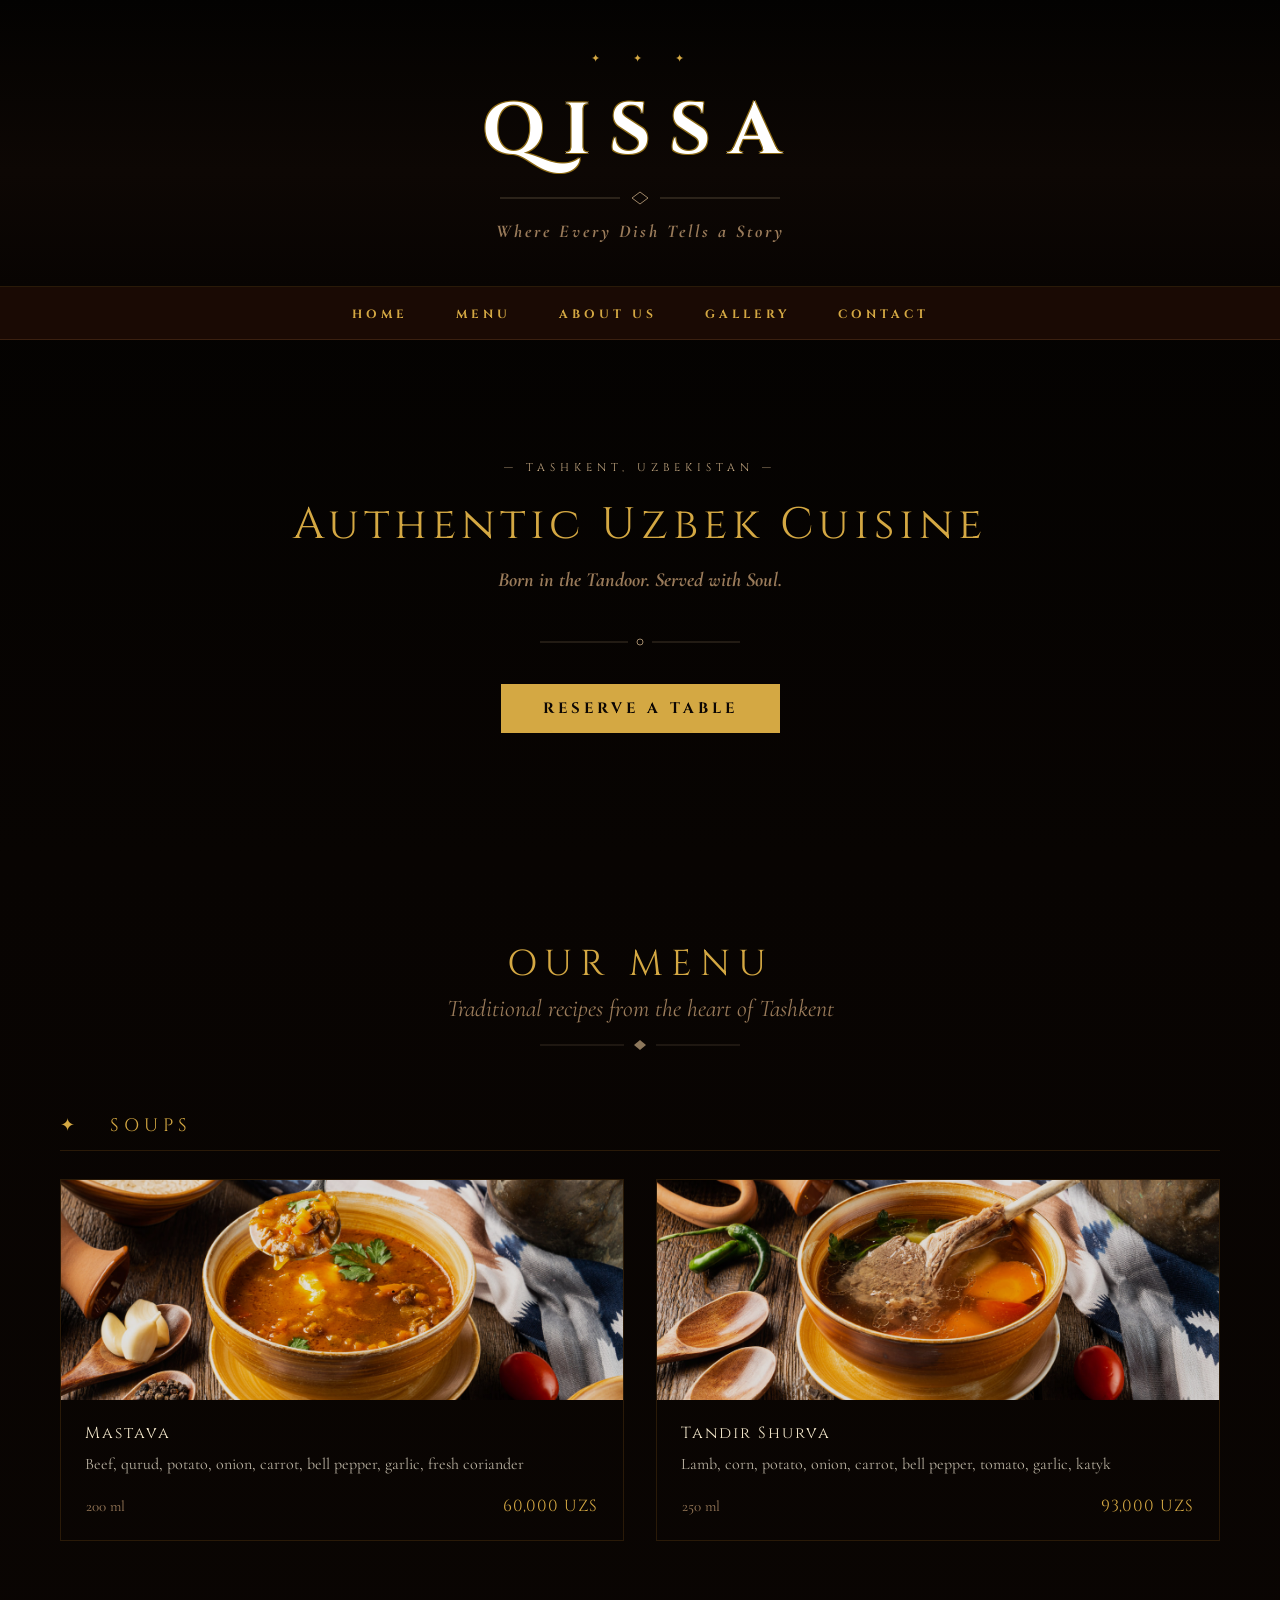
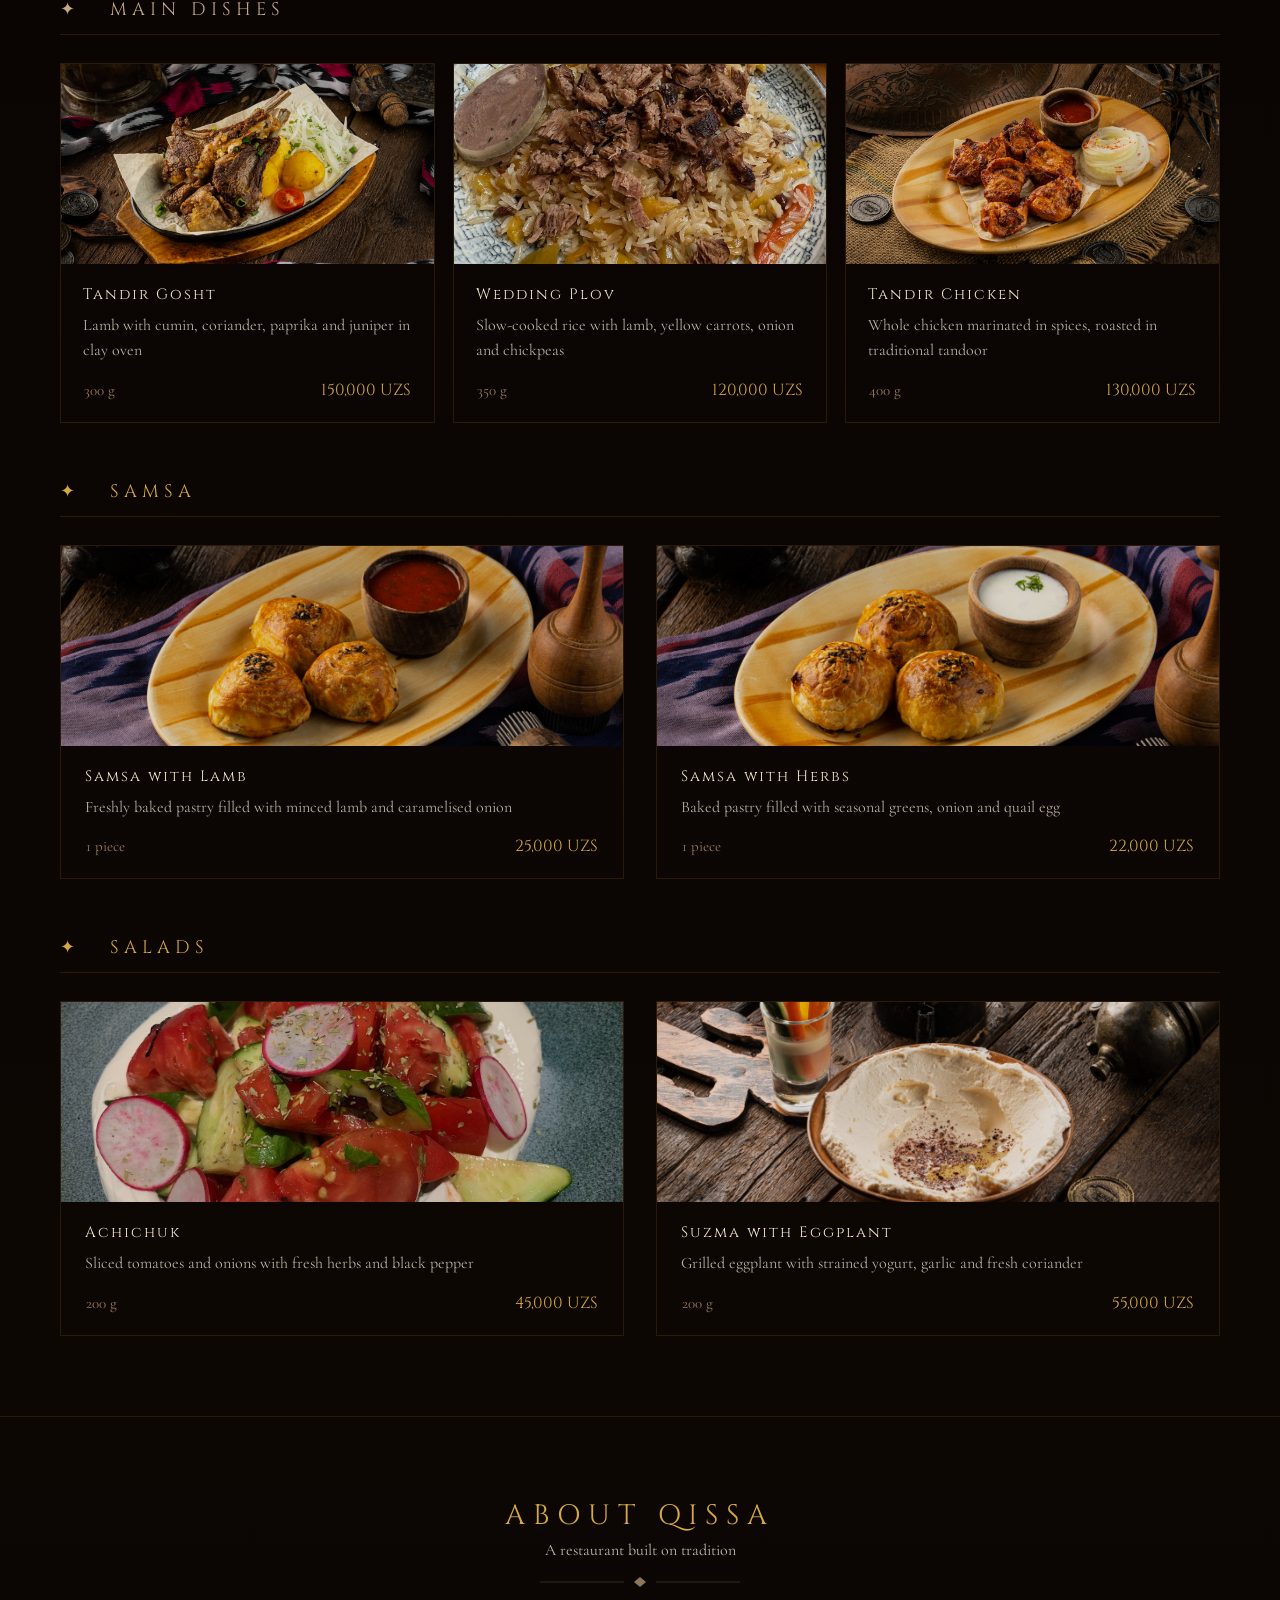
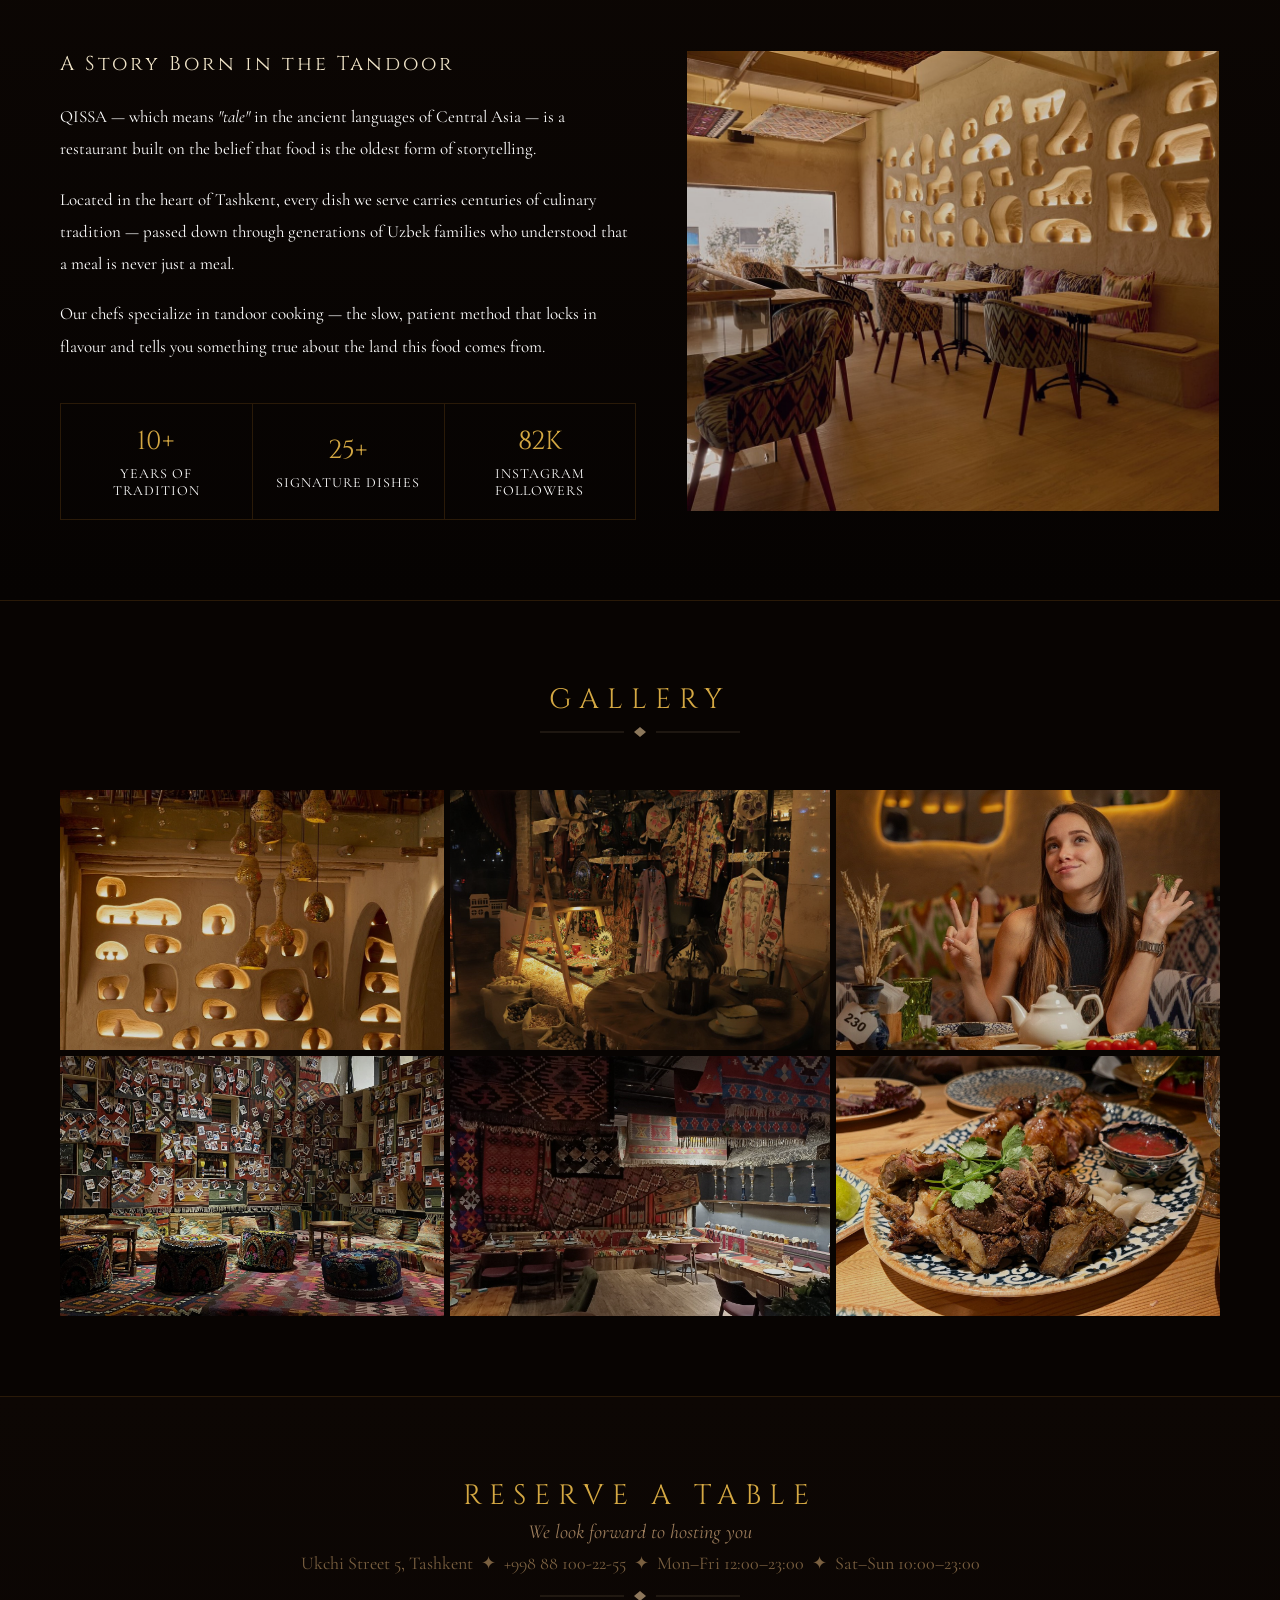
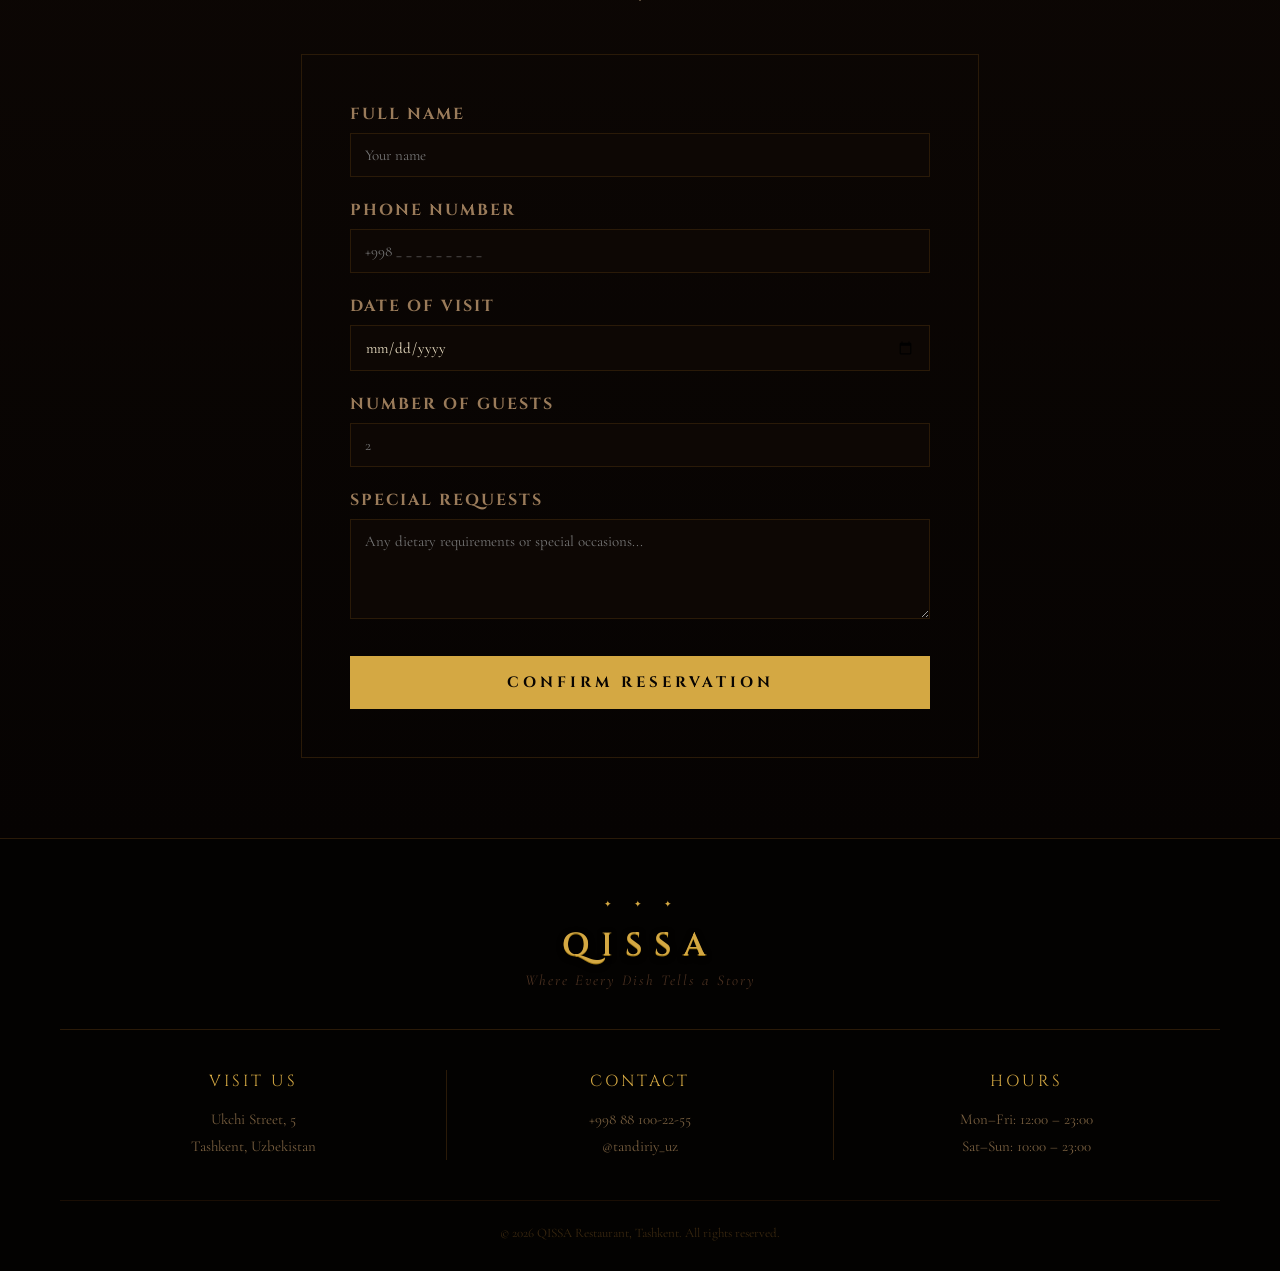
==== commit 1da4a698: "Add files via upload" ====
--- a/index.html
+++ b/index.html
@@ -19,44 +19,39 @@
     <header style="background: linear-gradient(180deg, #030201 0%, #0D0704 60%, #080402 100%); text-align: center; padding: 52px 20px 44px 20px; border-bottom: 1px solid #2A1A08;">
 
         <!-- Small decorative star ornament above logo -->
-        <p style="color: #D4A843; font-size: 11px; letter-spacing: 6px; margin: 0 0 18px 0;">✦ &nbsp; ✦ &nbsp; ✦</p>
+        <p style="color:#D4A843; font-size: 11px; letter-spacing: 6px; margin: 0 0 18px 0;">✦ &nbsp; ✦ &nbsp; ✦</p>
 
         <!-- QISSA logo with 3D embossed gold text-shadow effect -->
         <h1 style="
             font-family: 'Cinzel', serif;
             font-size: 72px;
             font-weight: 700;
-            color: #D4A843;
+            color: #FFFF;
             margin: 0 0 6px 0;
             letter-spacing: 18px;
-            text-shadow:
-                0 1px 0 #B8901E,
-                0 2px 0 #9A7514,
-                0 3px 0 #7A5C0E,
-                0 4px 0 #5C440A,
-                0 5px 12px rgba(0,0,0,0.95);
+            text-shadow: -1px -1px 0 #8B6914, 1px -1px 0 #8B6914, -1px 1px 0 #8B6914, 1px 1px 0 #8B6914;
         ">QISSA</h1>
 
         <!-- Thin SVG ornamental divider line with diamond -->
         <svg width="280" height="16" viewBox="0 0 280 16" style="display: block; margin: 10px auto 14px auto;">
-            <line x1="0" y1="8" x2="120" y2="8" stroke="#D4A843" stroke-width="0.6" opacity="0.6"/>
-            <polygon points="140,2 148,8 140,14 132,8" fill="none" stroke="#D4A843" stroke-width="0.8"/>
-            <line x1="160" y1="8" x2="280" y2="8" stroke="#D4A843" stroke-width="0.6" opacity="0.6"/>
+            <line x1="0" y1="8" x2="120" y2="8" stroke="#C4A882" stroke-width="0.6" opacity="0.6"/>
+            <polygon points="140,2 148,8 140,14 132,8" fill="none" stroke="#C4A882" stroke-width="0.8"/>
+            <line x1="160" y1="8" x2="280" y2="8" stroke="#C4A882" stroke-width="0.6" opacity="0.6"/>
         </svg>
 
         <!-- Tagline -->
-        <p style="font-family: 'Cormorant Garamond', serif; font-style: italic; color: #9A7B5A; font-size: 15px; margin: 0; letter-spacing: 3px;">Where Every Dish Tells a Story</p>
+        <p style="font-family: 'Cormorant Garamond', serif;font-weight: 800; font-style: italic; color: #9A7B5A; font-size: 18px; margin: 0; letter-spacing: 3px;">Where Every Dish Tells a Story</p>
     </header>
 
 
     <!-- ==================== NAVIGATION ==================== -->
     <!-- Sticky navigation bar with links to all page sections -->
-    <nav style="background-color: #0D0704; text-align: center; padding: 16px 0; border-bottom: 1px solid #3A2010; position: sticky; top: 0;">
-        <a href="#home"    style="font-family: 'Cinzel', serif; color: #D4A843; text-decoration: none; margin: 0 22px; font-size: 11px; letter-spacing: 3px;">HOME</a>
-        <a href="#menu"    style="font-family: 'Cinzel', serif; color: #D4A843; text-decoration: none; margin: 0 22px; font-size: 11px; letter-spacing: 3px;">MENU</a>
-        <a href="#about"   style="font-family: 'Cinzel', serif; color: #D4A843; text-decoration: none; margin: 0 22px; font-size: 11px; letter-spacing: 3px;">ABOUT US</a>
-        <a href="#gallery" style="font-family: 'Cinzel', serif; color: #D4A843; text-decoration: none; margin: 0 22px; font-size: 11px; letter-spacing: 3px;">GALLERY</a>
-        <a href="#contact" style="font-family: 'Cinzel', serif; color: #D4A843; text-decoration: none; margin: 0 22px; font-size: 11px; letter-spacing: 3px;">CONTACT</a>
+    <nav style="background-color: #1A0A04; text-align: center; padding: 16px 0; border-bottom: 1px solid #3A2010; position: sticky; top: 0; z-index: 1000;">
+        <a href="#home"    style="font-family: 'Cinzel', serif;font-weight: 700; color: #D4A843; text-decoration: none; margin: 0 22px; font-size: 12px; letter-spacing: 4px;">HOME</a>
+        <a href="#menu"    style="font-family: 'Cinzel', serif;font-weight: 700; color: #D4A843; text-decoration: none; margin: 0 22px; font-size: 12px; letter-spacing: 4px;">MENU</a>
+        <a href="#about"   style="font-family: 'Cinzel', serif;font-weight: 700; color: #D4A843; text-decoration: none; margin: 0 22px; font-size: 12px; letter-spacing: 4px;">ABOUT US</a>
+        <a href="#gallery" style="font-family: 'Cinzel', serif;font-weight: 700; color: #D4A843; text-decoration: none; margin: 0 22px; font-size: 12px; letter-spacing: 4px;">GALLERY</a>
+        <a href="#contact" style="font-family: 'Cinzel', serif;font-weight: 700; color: #D4A843; text-decoration: none; margin: 0 22px; font-size: 12px; letter-spacing: 4px;">CONTACT</a>
     </nav>
 
 
@@ -80,15 +75,15 @@
 
         <!-- Hero text content centered on top of image -->
         <div style="position: relative; text-align: center; padding: 120px 20px 100px 20px;">
-            <p style="font-family: 'Cinzel', serif; color: #D4A843; font-size: 11px; letter-spacing: 5px; margin: 0 0 20px 0;">— TASHKENT, UZBEKISTAN —</p>
-            <h2 style="font-family: 'Cinzel', serif; color: #F0E4C8; font-size: 44px; font-weight: 400; margin: 0 0 14px 0; letter-spacing: 5px;">Authentic Uzbek Cuisine</h2>
-            <p style="font-family: 'Cormorant Garamond', serif; font-style: italic; color: #9A7B5A; font-size: 20px; margin: 0 0 44px 0;">Born in the Tandoor. Served with Soul.</p>
+            <p style="font-family: 'Cinzel', serif; color: #C4A882; font-size: 11px; letter-spacing: 5px; margin: 0 0 20px 0;">— TASHKENT, UZBEKISTAN —</p>
+            <h2 style="font-family: 'Cinzel', serif; color: #D4A843; font-size: 44px; font-weight: 400; margin: 0 0 14px 0; letter-spacing: 5px;">Authentic Uzbek Cuisine</h2>
+            <p style="font-family: 'Cormorant Garamond', serif;font-weight: 700; font-style: italic; color: #9A7B5A; font-size: 20px; margin: 0 0 44px 0;">Born in the Tandoor. Served with Soul.</p>
 
             <!-- SVG ornament -->
             <svg width="200" height="12" viewBox="0 0 200 12" style="display: block; margin: 0 auto 36px auto;">
-                <line x1="0" y1="6" x2="88" y2="6" stroke="#D4A843" stroke-width="0.6" opacity="0.5"/>
-                <circle cx="100" cy="6" r="3" fill="none" stroke="#D4A843" stroke-width="0.8"/>
-                <line x1="112" y1="6" x2="200" y2="6" stroke="#D4A843" stroke-width="0.6" opacity="0.5"/>
+                <line x1="0" y1="6" x2="88" y2="6" stroke="#C4A882" stroke-width="0.6" opacity="0.5"/>
+                <circle cx="100" cy="6" r="3" fill="none" stroke="#C4A882" stroke-width="0.8"/>
+                <line x1="112" y1="6" x2="200" y2="6" stroke="#C4A882" stroke-width="0.6" opacity="0.5"/>
             </svg>
 
             <!-- Call to action button -->
@@ -98,7 +93,8 @@
                 background-color: #D4A843;
                 text-decoration: none;
                 padding: 14px 42px;
-                font-size: 11px;
+                font-size: 15px;
+                font-weight: 700;
                 letter-spacing: 4px;
                 display: inline-block;
             ">RESERVE A TABLE</a>
@@ -111,19 +107,19 @@
     <section id="menu" style="padding: 80px 60px; background: linear-gradient(180deg, #080402 0%, #0D0704 100%);">
 
         <!-- Section heading -->
-        <h2 style="font-family: 'Cinzel', serif; text-align: center; color: #D4A843; font-size: 28px; font-weight: 400; letter-spacing: 8px; margin: 0 0 6px 0;">OUR MENU</h2>
-        <p style="font-family: 'Cormorant Garamond', serif; font-style: italic; text-align: center; color: #9A7B5A; font-size: 16px; margin: 0 0 14px 0;">Traditional recipes from the heart of Tashkent</p>
+        <h2 style="font-family: 'Cinzel', serif; text-align: center; color:#D4A843; font-size: 36px; font-weight: 400; letter-spacing: 8px; margin: 0 0 6px 0;">OUR MENU</h2>
+        <p style="font-family: 'Cormorant Garamond', serif; font-style: italic; text-align: center; color: #9A7B5A; font-size: 24px; margin: 0 0 14px 0;">Traditional recipes from the heart of Tashkent</p>
 
         <!-- Section ornament -->
         <svg width="200" height="16" viewBox="0 0 200 16" style="display: block; margin: 0 auto 60px auto;">
-            <line x1="0" y1="8" x2="84" y2="8" stroke="#D4A843" stroke-width="0.6" opacity="0.4"/>
-            <polygon points="100,3 106,8 100,13 94,8" fill="#D4A843" opacity="0.7"/>
-            <line x1="116" y1="8" x2="200" y2="8" stroke="#D4A843" stroke-width="0.6" opacity="0.4"/>
+            <line x1="0" y1="8" x2="84" y2="8" stroke="#C4A882" stroke-width="0.6" opacity="0.4"/>
+            <polygon points="100,3 106,8 100,13 94,8" fill="#C4A882" opacity="0.7"/>
+            <line x1="116" y1="8" x2="200" y2="8" stroke="#C4A882" stroke-width="0.6" opacity="0.4"/>
         </svg>
 
 
         <!-- ── CATEGORY: SOUPS ── -->
-        <p style="font-family: 'Cinzel', serif; color: #D4A843; font-size: 11px; letter-spacing: 5px; border-bottom: 1px solid #2A1A08; padding-bottom: 12px; margin-bottom: 28px;">✦ &nbsp; SOUPS</p>
+        <p style="font-family: 'Cinzel', serif; color:#D4A843; font-size: 18px; letter-spacing: 5px; border-bottom: 1px solid #2A1A08; padding-bottom: 12px; margin-bottom: 28px;">✦ &nbsp; SOUPS</p>
 
         <table style="width: 100%; border-collapse: collapse; margin-bottom: 56px;">
             <tr>
@@ -133,11 +129,11 @@
                         <img src="Images/mastava.jpg" alt="Mastava soup" style="width: 100%; height: 220px; object-fit: cover; display: block; filter: brightness(0.88);">
                         <div style="padding: 22px 24px;">
                             <h4 style="font-family: 'Cinzel', serif; color: #F0E4C8; font-size: 16px; font-weight: 400; margin: 0 0 8px 0; letter-spacing: 2px;">Mastava</h4>
-                            <p style="font-family: 'Cormorant Garamond', serif; font-style: italic; color: #7A6040; font-size: 14px; margin: 0 0 16px 0; line-height: 1.6;">Beef, qurud, potato, onion, carrot, bell pepper, garlic, fresh coriander</p>
-                            <table style="width: 100%; border-collapse: collapse;">
-                                <tr>
-                                    <td style="color: #9A7B5A; font-size: 13px; font-family: 'Cormorant Garamond', serif;">200 ml</td>
-                                    <td style="text-align: right; color: #D4A843; font-family: 'Cinzel', serif; font-size: 14px; letter-spacing: 1px;">60,000 UZS</td>
+                            <p style="font-family: 'Cormorant Garamond', serif;  color: #B8B0A0; font-size: 16px; margin: 0 0 16px 0; line-height: 1.6;">Beef, qurud, potato, onion, carrot, bell pepper, garlic, fresh coriander</p>
+                            <table style="width: 100%; border-collapse: collapse;">
+                                <tr>
+                                    <td style="color: #9A7B5A; font-size: 15px; font-family: 'Cormorant Garamond', serif;">200 ml</td>
+                                    <td style="text-align: right; color:#D4A843; font-family: 'Cinzel', serif; font-size: 16px; letter-spacing: 1px;">60,000 UZS</td>
                                 </tr>
                             </table>
                         </div>
@@ -149,22 +145,23 @@
                         <img src="Images/shurva.jpg" alt="Tandir Shurva" style="width: 100%; height: 220px; object-fit: cover; display: block; filter: brightness(0.88);">
                         <div style="padding: 22px 24px;">
                             <h4 style="font-family: 'Cinzel', serif; color: #F0E4C8; font-size: 16px; font-weight: 400; margin: 0 0 8px 0; letter-spacing: 2px;">Tandir Shurva</h4>
-                            <p style="font-family: 'Cormorant Garamond', serif; font-style: italic; color: #7A6040; font-size: 14px; margin: 0 0 16px 0; line-height: 1.6;">Lamb, corn, potato, onion, carrot, bell pepper, tomato, garlic, katyk</p>
-                            <table style="width: 100%; border-collapse: collapse;">
-                                <tr>
-                                    <td style="color: #9A7B5A; font-size: 13px; font-family: 'Cormorant Garamond', serif;">250 ml</td>
-                                    <td style="text-align: right; color: #D4A843; font-family: 'Cinzel', serif; font-size: 14px; letter-spacing: 1px;">93,000 UZS</td>
-                                </tr>
-                            </table>
-                        </div>
-                    </div>
-                </td>
-            </tr>
-        </table>
+                            <p style="font-family: 'Cormorant Garamond', serif; color: #B8B0A0; font-size: 16px; margin: 0 0 16px 0; line-height: 1.6;">Lamb, corn, potato, onion, carrot, bell pepper, tomato, garlic, katyk</p>
+                            <table style="width: 100%; border-collapse: collapse;">
+                                <tr>
+                                    <td style="color: #9A7B5A; font-size: 15px; font-family: 'Cormorant Garamond', serif;">250 ml</td>
+                                    <td style="text-align: right; color:#D4A843; font-family: 'Cinzel', serif; font-size: 16px; letter-spacing: 1px;">93,000 UZS</td>
+                                </tr>
+                            </table>
+                        </div>
+                    </div>
+                </td>
+            </tr>
+        </table>
+
 
 
         <!-- ── CATEGORY: MAIN DISHES ── -->
-        <p style="font-family: 'Cinzel', serif; color: #D4A843; font-size: 11px; letter-spacing: 5px; border-bottom: 1px solid #2A1A08; padding-bottom: 12px; margin-bottom: 28px;">✦ &nbsp; MAIN DISHES</p>
+        <p style="font-family: 'Cinzel', serif; color: #C4A882; font-size: 18px; letter-spacing: 5px; border-bottom: 1px solid #2A1A08; padding-bottom: 12px; margin-bottom: 28px;">✦ &nbsp; MAIN DISHES</p>
 
         <table style="width: 100%; border-collapse: collapse; margin-bottom: 56px;">
             <tr>
@@ -174,11 +171,11 @@
                         <img src="Images/gosht.jpg" alt="Tandir Gosht" style="width: 100%; height: 200px; object-fit: cover; display: block; filter: brightness(0.88);">
                         <div style="padding: 20px 22px;">
                             <h4 style="font-family: 'Cinzel', serif; color: #F0E4C8; font-size: 15px; font-weight: 400; margin: 0 0 8px 0; letter-spacing: 2px;">Tandir Gosht</h4>
-                            <p style="font-family: 'Cormorant Garamond', serif; font-style: italic; color: #7A6040; font-size: 14px; margin: 0 0 14px 0; line-height: 1.6;">Lamb with cumin, coriander, paprika and juniper in clay oven</p>
-                            <table style="width: 100%; border-collapse: collapse;">
-                                <tr>
-                                    <td style="color: #9A7B5A; font-size: 13px; font-family: 'Cormorant Garamond', serif;">300 g</td>
-                                    <td style="text-align: right; color: #D4A843; font-family: 'Cinzel', serif; font-size: 13px;">150,000 UZS</td>
+                            <p style="font-family: 'Cormorant Garamond', serif; color: #B8B0A0; font-size: 16px; margin: 0 0 14px 0; line-height: 1.6;">Lamb with cumin, coriander, paprika and juniper in clay oven</p>
+                            <table style="width: 100%; border-collapse: collapse;">
+                                <tr>
+                                    <td style="color: #9A7B5A; font-size: 15px; font-family: 'Cormorant Garamond', serif;">300 g</td>
+                                    <td style="text-align: right; color:#D4A843; font-family: 'Cinzel', serif; font-size: 16px;">150,000 UZS</td>
                                 </tr>
                             </table>
                         </div>
@@ -190,11 +187,11 @@
                         <img src="Images/plov.jpg" alt="Tashkent Wedding Plov" style="width: 100%; height: 200px; object-fit: cover; display: block; filter: brightness(0.88);">
                         <div style="padding: 20px 22px;">
                             <h4 style="font-family: 'Cinzel', serif; color: #F0E4C8; font-size: 15px; font-weight: 400; margin: 0 0 8px 0; letter-spacing: 2px;">Wedding Plov</h4>
-                            <p style="font-family: 'Cormorant Garamond', serif; font-style: italic; color: #7A6040; font-size: 14px; margin: 0 0 14px 0; line-height: 1.6;">Slow-cooked rice with lamb, yellow carrots, onion and chickpeas</p>
-                            <table style="width: 100%; border-collapse: collapse;">
-                                <tr>
-                                    <td style="color: #9A7B5A; font-size: 13px; font-family: 'Cormorant Garamond', serif;">350 g</td>
-                                    <td style="text-align: right; color: #D4A843; font-family: 'Cinzel', serif; font-size: 13px;">120,000 UZS</td>
+                            <p style="font-family: 'Cormorant Garamond', serif; color: #B8B0A0; font-size: 16px; margin: 0 0 14px 0; line-height: 1.6;">Slow-cooked rice with lamb, yellow carrots, onion and chickpeas</p>
+                            <table style="width: 100%; border-collapse: collapse;">
+                                <tr>
+                                    <td style="color: #9A7B5A; font-size: 15px; font-family: 'Cormorant Garamond', serif;">350 g</td>
+                                    <td style="text-align: right; color:#D4A843; font-family: 'Cinzel', serif; font-size: 16px;">120,000 UZS</td>
                                 </tr>
                             </table>
                         </div>
@@ -206,11 +203,11 @@
                         <img src="Images/chicken.jpg" alt="Tandir Chicken" style="width: 100%; height: 200px; object-fit: cover; display: block; filter: brightness(0.88);">
                         <div style="padding: 20px 22px;">
                             <h4 style="font-family: 'Cinzel', serif; color: #F0E4C8; font-size: 15px; font-weight: 400; margin: 0 0 8px 0; letter-spacing: 2px;">Tandir Chicken</h4>
-                            <p style="font-family: 'Cormorant Garamond', serif; font-style: italic; color: #7A6040; font-size: 14px; margin: 0 0 14px 0; line-height: 1.6;">Whole chicken marinated in spices, roasted in traditional tandoor</p>
-                            <table style="width: 100%; border-collapse: collapse;">
-                                <tr>
-                                    <td style="color: #9A7B5A; font-size: 13px; font-family: 'Cormorant Garamond', serif;">400 g</td>
-                                    <td style="text-align: right; color: #D4A843; font-family: 'Cinzel', serif; font-size: 13px;">130,000 UZS</td>
+                            <p style="font-family: 'Cormorant Garamond', serif; color: #B8B0A0; font-size: 16px; margin: 0 0 14px 0; line-height: 1.6;">Whole chicken marinated in spices, roasted in traditional tandoor</p>
+                            <table style="width: 100%; border-collapse: collapse;">
+                                <tr>
+                                    <td style="color: #9A7B5A; font-size: 15px; font-family: 'Cormorant Garamond', serif;">400 g</td>
+                                    <td style="text-align: right; color:#D4A843; font-family: 'Cinzel', serif; font-size: 16px;">130,000 UZS</td>
                                 </tr>
                             </table>
                         </div>
@@ -221,7 +218,7 @@
 
 
         <!-- ── CATEGORY: SAMSA ── -->
-        <p style="font-family: 'Cinzel', serif; color: #D4A843; font-size: 11px; letter-spacing: 5px; border-bottom: 1px solid #2A1A08; padding-bottom: 12px; margin-bottom: 28px;">✦ &nbsp; SAMSA</p>
+        <p style="font-family: 'Cinzel', serif; color:#D4A843; font-size: 18px; letter-spacing: 5px; border-bottom: 1px solid #2A1A08; padding-bottom: 12px; margin-bottom: 28px;">✦ &nbsp; SAMSA</p>
 
         <table style="width: 100%; border-collapse: collapse; margin-bottom: 56px;">
             <tr>
@@ -230,11 +227,11 @@
                         <img src="Images/samsa_lamb.jpg" alt="Samsa with Lamb" style="width: 100%; height: 200px; object-fit: cover; display: block; filter: brightness(0.88);">
                         <div style="padding: 20px 24px;">
                             <h4 style="font-family: 'Cinzel', serif; color: #F0E4C8; font-size: 15px; font-weight: 400; margin: 0 0 8px 0; letter-spacing: 2px;">Samsa with Lamb</h4>
-                            <p style="font-family: 'Cormorant Garamond', serif; font-style: italic; color: #7A6040; font-size: 14px; margin: 0 0 14px 0; line-height: 1.6;">Freshly baked pastry filled with minced lamb and caramelised onion</p>
-                            <table style="width: 100%; border-collapse: collapse;">
-                                <tr>
-                                    <td style="color: #9A7B5A; font-size: 13px; font-family: 'Cormorant Garamond', serif;">1 piece</td>
-                                    <td style="text-align: right; color: #D4A843; font-family: 'Cinzel', serif; font-size: 13px;">25,000 UZS</td>
+                            <p style="font-family: 'Cormorant Garamond', serif; color: #B8B0A0; font-size: 16px; margin: 0 0 14px 0; line-height: 1.6;">Freshly baked pastry filled with minced lamb and caramelised onion</p>
+                            <table style="width: 100%; border-collapse: collapse;">
+                                <tr>
+                                    <td style="color: #9A7B5A; font-size: 15px; font-family: 'Cormorant Garamond', serif;">1 piece</td>
+                                    <td style="text-align: right; color:#D4A843; font-family: 'Cinzel', serif; font-size: 16px;">25,000 UZS</td>
                                 </tr>
                             </table>
                         </div>
@@ -245,11 +242,11 @@
                         <img src="Images/samsa_herbs.jpg" alt="Samsa with Herbs" style="width: 100%; height: 200px; object-fit: cover; display: block; filter: brightness(0.88);">
                         <div style="padding: 20px 24px;">
                             <h4 style="font-family: 'Cinzel', serif; color: #F0E4C8; font-size: 15px; font-weight: 400; margin: 0 0 8px 0; letter-spacing: 2px;">Samsa with Herbs</h4>
-                            <p style="font-family: 'Cormorant Garamond', serif; font-style: italic; color: #7A6040; font-size: 14px; margin: 0 0 14px 0; line-height: 1.6;">Baked pastry filled with seasonal greens, onion and quail egg</p>
-                            <table style="width: 100%; border-collapse: collapse;">
-                                <tr>
-                                    <td style="color: #9A7B5A; font-size: 13px; font-family: 'Cormorant Garamond', serif;">1 piece</td>
-                                    <td style="text-align: right; color: #D4A843; font-family: 'Cinzel', serif; font-size: 13px;">22,000 UZS</td>
+                            <p style="font-family: 'Cormorant Garamond', serif; color: #B8B0A0; font-size: 16px; margin: 0 0 14px 0; line-height: 1.6;">Baked pastry filled with seasonal greens, onion and quail egg</p>
+                            <table style="width: 100%; border-collapse: collapse;">
+                                <tr>
+                                    <td style="color: #9A7B5A; font-size: 15px; font-family: 'Cormorant Garamond', serif;">1 piece</td>
+                                    <td style="text-align: right; color:#D4A843; font-family: 'Cinzel', serif; font-size: 16px;">22,000 UZS</td>
                                 </tr>
                             </table>
                         </div>
@@ -260,7 +257,7 @@
 
 
         <!-- ── CATEGORY: SALADS ── -->
-        <p style="font-family: 'Cinzel', serif; color: #D4A843; font-size: 11px; letter-spacing: 5px; border-bottom: 1px solid #2A1A08; padding-bottom: 12px; margin-bottom: 28px;">✦ &nbsp; SALADS</p>
+        <p style="font-family: 'Cinzel', serif; color:#D4A843; font-size: 18px; letter-spacing: 5px; border-bottom: 1px solid #2A1A08; padding-bottom: 12px; margin-bottom: 28px;">✦ &nbsp; SALADS</p>
 
         <table style="width: 100%; border-collapse: collapse;">
             <tr>
@@ -269,11 +266,11 @@
                         <img src="Images/achichuk.jpg" alt="Achichuk salad" style="width: 100%; height: 200px; object-fit: cover; display: block; filter: brightness(0.88);">
                         <div style="padding: 20px 24px;">
                             <h4 style="font-family: 'Cinzel', serif; color: #F0E4C8; font-size: 15px; font-weight: 400; margin: 0 0 8px 0; letter-spacing: 2px;">Achichuk</h4>
-                            <p style="font-family: 'Cormorant Garamond', serif; font-style: italic; color: #7A6040; font-size: 14px; margin: 0 0 14px 0; line-height: 1.6;">Sliced tomatoes and onions with fresh herbs and black pepper</p>
-                            <table style="width: 100%; border-collapse: collapse;">
-                                <tr>
-                                    <td style="color: #9A7B5A; font-size: 13px; font-family: 'Cormorant Garamond', serif;">200 g</td>
-                                    <td style="text-align: right; color: #D4A843; font-family: 'Cinzel', serif; font-size: 13px;">45,000 UZS</td>
+                            <p style="font-family: 'Cormorant Garamond', serif; color: #B8B0A0; font-size: 16px; margin: 0 0 14px 0; line-height: 1.6;">Sliced tomatoes and onions with fresh herbs and black pepper</p>
+                            <table style="width: 100%; border-collapse: collapse;">
+                                <tr>
+                                    <td style="color: #9A7B5A; font-size: 15px; font-family: 'Cormorant Garamond', serif;">200 g</td>
+                                    <td style="text-align: right; color:#D4A843; font-family: 'Cinzel', serif; font-size: 16px;">45,000 UZS</td>
                                 </tr>
                             </table>
                         </div>
@@ -284,11 +281,11 @@
                         <img src="Images/suzma.jpg" alt="Suzma with eggplant" style="width: 100%; height: 200px; object-fit: cover; display: block; filter: brightness(0.88);">
                         <div style="padding: 20px 24px;">
                             <h4 style="font-family: 'Cinzel', serif; color: #F0E4C8; font-size: 15px; font-weight: 400; margin: 0 0 8px 0; letter-spacing: 2px;">Suzma with Eggplant</h4>
-                            <p style="font-family: 'Cormorant Garamond', serif; font-style: italic; color: #7A6040; font-size: 14px; margin: 0 0 14px 0; line-height: 1.6;">Grilled eggplant with strained yogurt, garlic and fresh coriander</p>
-                            <table style="width: 100%; border-collapse: collapse;">
-                                <tr>
-                                    <td style="color: #9A7B5A; font-size: 13px; font-family: 'Cormorant Garamond', serif;">200 g</td>
-                                    <td style="text-align: right; color: #D4A843; font-family: 'Cinzel', serif; font-size: 13px;">55,000 UZS</td>
+                            <p style="font-family: 'Cormorant Garamond', serif; color: #B8B0A0; font-size: 16px; margin: 0 0 14px 0; line-height: 1.6;">Grilled eggplant with strained yogurt, garlic and fresh coriander</p>
+                            <table style="width: 100%; border-collapse: collapse;">
+                                <tr>
+                                    <td style="color: #9A7B5A; font-size: 15px; font-family: 'Cormorant Garamond', serif;">200 g</td>
+                                    <td style="text-align: right; color:#D4A843; font-family: 'Cinzel', serif; font-size: 16px;">55,000 UZS</td>
                                 </tr>
                             </table>
                         </div>
@@ -304,13 +301,13 @@
     <!-- Restaurant story in two-column layout with stats -->
     <section id="about" style="padding: 80px 60px; background: linear-gradient(180deg, #0D0704 0%, #060302 100%); border-top: 1px solid #2A1A08;">
 
-        <h2 style="font-family: 'Cinzel', serif; text-align: center; color: #D4A843; font-size: 28px; font-weight: 400; letter-spacing: 8px; margin: 0 0 6px 0;">ABOUT QISSA</h2>
-        <p style="font-family: 'Cormorant Garamond', serif; font-style: italic; text-align: center; color: #9A7B5A; font-size: 16px; margin: 0 0 14px 0;">A restaurant built on tradition</p>
+        <h2 style="font-family: 'Cinzel', serif; text-align: center; color:#D4A843; font-size: 28px; font-weight: 400; letter-spacing: 8px; margin: 0 0 6px 0;">ABOUT QISSA</h2>
+        <p style="font-family: 'Cormorant Garamond', serif; text-align: center; color: #C0B8A8; font-size: 16px; margin: 0 0 14px 0;">A restaurant built on tradition</p>
 
         <svg width="200" height="16" viewBox="0 0 200 16" style="display: block; margin: 0 auto 60px auto;">
-            <line x1="0" y1="8" x2="84" y2="8" stroke="#D4A843" stroke-width="0.6" opacity="0.4"/>
-            <polygon points="100,3 106,8 100,13 94,8" fill="#D4A843" opacity="0.7"/>
-            <line x1="116" y1="8" x2="200" y2="8" stroke="#D4A843" stroke-width="0.6" opacity="0.4"/>
+            <line x1="0" y1="8" x2="84" y2="8" stroke="#C4A882" stroke-width="0.6" opacity="0.4"/>
+            <polygon points="100,3 106,8 100,13 94,8" fill="#C4A882" opacity="0.7"/>
+            <line x1="116" y1="8" x2="200" y2="8" stroke="#C4A882" stroke-width="0.6" opacity="0.4"/>
         </svg>
 
         <table style="width: 100%; border-collapse: collapse;">
@@ -318,13 +315,13 @@
                 <!-- Left: text -->
                 <td style="width: 54%; padding: 0 50px 0 0; vertical-align: top;">
                     <h3 style="font-family: 'Cinzel', serif; color: #F0E4C8; font-size: 20px; font-weight: 400; letter-spacing: 3px; margin: 0 0 24px 0;">A Story Born in the Tandoor</h3>
-                    <p style="font-family: 'Cormorant Garamond', serif; color: #B89A72; font-size: 17px; line-height: 1.9; margin: 0 0 18px 0;">
+                    <p style="font-family: 'Cormorant Garamond', serif; color: #FFFFFF; font-size: 17px; line-height: 1.9; margin: 0 0 18px 0;">
                         QISSA — which means <em>"tale"</em> in the ancient languages of Central Asia — is a restaurant built on the belief that food is the oldest form of storytelling.
                     </p>
-                    <p style="font-family: 'Cormorant Garamond', serif; color: #B89A72; font-size: 17px; line-height: 1.9; margin: 0 0 18px 0;">
+                    <p style="font-family: 'Cormorant Garamond', serif; color: #FFFFFF; font-size: 17px; line-height: 1.9; margin: 0 0 18px 0;">
                         Located in the heart of Tashkent, every dish we serve carries centuries of culinary tradition — passed down through generations of Uzbek families who understood that a meal is never just a meal.
                     </p>
-                    <p style="font-family: 'Cormorant Garamond', serif; color: #B89A72; font-size: 17px; line-height: 1.9; margin: 0 0 40px 0;">
+                    <p style="font-family: 'Cormorant Garamond', serif; color: #FFFFFF; font-size: 17px; line-height: 1.9; margin: 0 0 40px 0;">
                         Our chefs specialize in tandoor cooking — the slow, patient method that locks in flavour and tells you something true about the land this food comes from.
                     </p>
 
@@ -332,16 +329,16 @@
                     <table style="width: 100%; border-collapse: collapse;">
                         <tr>
                             <td style="width: 33%; padding: 20px 16px; text-align: center; border: 1px solid #2A1A08;">
-                                <p style="font-family: 'Cinzel', serif; color: #D4A843; font-size: 26px; margin: 0 0 6px 0;">10+</p>
-                                <p style="font-family: 'Cormorant Garamond', serif; color: #7A6040; font-size: 12px; letter-spacing: 1px; margin: 0;">YEARS OF TRADITION</p>
+                                <p style="font-family: 'Cinzel', serif; color:#D4A843; font-size: 26px; margin: 0 0 6px 0;">10+</p>
+                                <p style="font-family: 'Cormorant Garamond', serif; color: #FFFFFF; font-size: 14px; letter-spacing: 1px; margin: 0;">YEARS OF TRADITION</p>
                             </td>
                             <td style="width: 33%; padding: 20px 16px; text-align: center; border: 1px solid #2A1A08; border-left: none;">
-                                <p style="font-family: 'Cinzel', serif; color: #D4A843; font-size: 26px; margin: 0 0 6px 0;">25+</p>
-                                <p style="font-family: 'Cormorant Garamond', serif; color: #7A6040; font-size: 12px; letter-spacing: 1px; margin: 0;">SIGNATURE DISHES</p>
+                                <p style="font-family: 'Cinzel', serif; color:#D4A843; font-size: 26px; margin: 0 0 6px 0;">25+</p>
+                                <p style="font-family: 'Cormorant Garamond', serif; color: #FFFFFF; font-size: 14px; letter-spacing: 1px; margin: 0;">SIGNATURE DISHES</p>
                             </td>
                             <td style="width: 33%; padding: 20px 16px; text-align: center; border: 1px solid #2A1A08; border-left: none;">
-                                <p style="font-family: 'Cinzel', serif; color: #D4A843; font-size: 26px; margin: 0 0 6px 0;">82K</p>
-                                <p style="font-family: 'Cormorant Garamond', serif; color: #7A6040; font-size: 12px; letter-spacing: 1px; margin: 0;">INSTAGRAM FOLLOWERS</p>
+                                <p style="font-family: 'Cinzel', serif; color:#D4A843; font-size: 26px; margin: 0 0 6px 0;">82K</p>
+                                <p style="font-family: 'Cormorant Garamond', serif; color: #FFFFFF; font-size: 14px; letter-spacing: 1px; margin: 0;">INSTAGRAM FOLLOWERS</p>
                             </td>
                         </tr>
                     </table>
@@ -360,13 +357,13 @@
     <!-- Six photos in a 3x2 grid showing food and restaurant atmosphere -->
     <section id="gallery" style="padding: 80px 60px; background-color: #080402; border-top: 1px solid #2A1A08;">
 
-        <h2 style="font-family: 'Cinzel', serif; text-align: center; color: #D4A843; font-size: 28px; font-weight: 400; letter-spacing: 8px; margin: 0 0 6px 0;">GALLERY</h2>
-        <p style="font-family: 'Cormorant Garamond', serif; font-style: italic; text-align: center; color: #9A7B5A; font-size: 16px; margin: 0 0 14px 0;">Moments from our kitchen and dining hall</p>
+        <h2 style="font-family: 'Cinzel', serif; text-align: center; color:#D4A843; font-size: 28px; font-weight: 400; letter-spacing: 8px; margin: 0 0 6px 0;">GALLERY</h2>
+        
 
         <svg width="200" height="16" viewBox="0 0 200 16" style="display: block; margin: 0 auto 50px auto;">
-            <line x1="0" y1="8" x2="84" y2="8" stroke="#D4A843" stroke-width="0.6" opacity="0.4"/>
-            <polygon points="100,3 106,8 100,13 94,8" fill="#D4A843" opacity="0.7"/>
-            <line x1="116" y1="8" x2="200" y2="8" stroke="#D4A843" stroke-width="0.6" opacity="0.4"/>
+            <line x1="0" y1="8" x2="84" y2="8" stroke="#C4A882" stroke-width="0.6" opacity="0.4"/>
+            <polygon points="100,3 106,8 100,13 94,8" fill="#C4A882" opacity="0.7"/>
+            <line x1="116" y1="8" x2="200" y2="8" stroke="#C4A882" stroke-width="0.6" opacity="0.4"/>
         </svg>
 
         <!-- Gallery grid: row 1 -->
@@ -405,45 +402,45 @@
     <!-- Reservation form with address and opening hours -->
     <section id="contact" style="padding: 80px 60px; background: linear-gradient(180deg, #0D0704 0%, #060302 100%); border-top: 1px solid #2A1A08;">
 
-        <h2 style="font-family: 'Cinzel', serif; text-align: center; color: #D4A843; font-size: 28px; font-weight: 400; letter-spacing: 8px; margin: 0 0 6px 0;">RESERVE A TABLE</h2>
-        <p style="font-family: 'Cormorant Garamond', serif; font-style: italic; text-align: center; color: #9A7B5A; font-size: 16px; margin: 0 0 8px 0;">We look forward to hosting you</p>
-        <p style="font-family: 'Cormorant Garamond', serif; text-align: center; color: #7A6040; font-size: 14px; margin: 0 0 14px 0;">Ukchi Street 5, Tashkent &nbsp;✦&nbsp; +998 88 100-22-55 &nbsp;✦&nbsp; Mon–Fri 12:00–23:00 &nbsp;✦&nbsp; Sat–Sun 10:00–23:00</p>
+        <h2 style="font-family: 'Cinzel', serif; text-align: center; color:#D4A843; font-size: 28px; font-weight: 400; letter-spacing: 8px; margin: 0 0 6px 0;">RESERVE A TABLE</h2>
+        <p style="font-family: 'Cormorant Garamond', serif; font-style: italic; text-align: center; color: #9A7B5A; font-size: 20px; margin: 0 0 8px 0;">We look forward to hosting you</p>
+        <p style="font-family: 'Cormorant Garamond', serif; text-align: center; color: #7A6040; font-size: 18px; margin: 0 0 14px 0;">Ukchi Street 5, Tashkent &nbsp;✦&nbsp; +998 88 100-22-55 &nbsp;✦&nbsp; Mon–Fri 12:00–23:00 &nbsp;✦&nbsp; Sat–Sun 10:00–23:00</p>
 
         <svg width="200" height="16" viewBox="0 0 200 16" style="display: block; margin: 0 auto 50px auto;">
-            <line x1="0" y1="8" x2="84" y2="8" stroke="#D4A843" stroke-width="0.6" opacity="0.4"/>
-            <polygon points="100,3 106,8 100,13 94,8" fill="#D4A843" opacity="0.7"/>
-            <line x1="116" y1="8" x2="200" y2="8" stroke="#D4A843" stroke-width="0.6" opacity="0.4"/>
+            <line x1="0" y1="8" x2="84" y2="8" stroke="#C4A882" stroke-width="0.6" opacity="0.4"/>
+            <polygon points="100,3 106,8 100,13 94,8" fill="#C4A882" opacity="0.7"/>
+            <line x1="116" y1="8" x2="200" y2="8" stroke="#C4A882" stroke-width="0.6" opacity="0.4"/>
         </svg>
 
         <!-- Reservation form centered -->
         <div style="max-width: 580px; margin: 0 auto; border: 1px solid #2A1A08; padding: 48px;">
 
             <div style="margin-bottom: 22px;">
-                <label style="font-family: 'Cinzel', serif; color: #9A7B5A; font-size: 10px; letter-spacing: 2px; display: block; margin-bottom: 8px;">FULL NAME</label>
+                <label style="font-family: 'Cinzel', serif; color: #9A7B5A;font-weight: 700; font-size: 16px; letter-spacing: 2px; display: block; margin-bottom: 8px;">FULL NAME</label>
                 <input type="text" placeholder="Your name" style="width: 100%; padding: 12px 14px; background-color: #0D0704; border: 1px solid #2A1A08; color: #F0E4C8; font-family: 'Cormorant Garamond', serif; font-size: 15px; box-sizing: border-box;">
             </div>
 
             <div style="margin-bottom: 22px;">
-                <label style="font-family: 'Cinzel', serif; color: #9A7B5A; font-size: 10px; letter-spacing: 2px; display: block; margin-bottom: 8px;">PHONE NUMBER</label>
+                <label style="font-family: 'Cinzel', serif;font-weight: 700; color: #9A7B5A; font-size: 16px; letter-spacing: 2px; display: block; margin-bottom: 8px;">PHONE NUMBER</label>
                 <input type="tel" placeholder="+998 _ _ _ _ _ _ _ _ _" style="width: 100%; padding: 12px 14px; background-color: #0D0704; border: 1px solid #2A1A08; color: #F0E4C8; font-family: 'Cormorant Garamond', serif; font-size: 15px; box-sizing: border-box;">
             </div>
 
             <div style="margin-bottom: 22px;">
-                <label style="font-family: 'Cinzel', serif; color: #9A7B5A; font-size: 10px; letter-spacing: 2px; display: block; margin-bottom: 8px;">DATE OF VISIT</label>
+                <label style="font-family: 'Cinzel', serif; font-weight: 700; color: #9A7B5A; font-size: 16px; letter-spacing: 2px; display: block; margin-bottom: 8px;">DATE OF VISIT</label>
                 <input type="date" style="width: 100%; padding: 12px 14px; background-color: #0D0704; border: 1px solid #2A1A08; color: #F0E4C8; font-family: 'Cormorant Garamond', serif; font-size: 15px; box-sizing: border-box;">
             </div>
 
             <div style="margin-bottom: 22px;">
-                <label style="font-family: 'Cinzel', serif; color: #9A7B5A; font-size: 10px; letter-spacing: 2px; display: block; margin-bottom: 8px;">NUMBER OF GUESTS</label>
+                <label style="font-family: 'Cinzel', serif; font-weight: 700; color: #9A7B5A; font-size: 16px; letter-spacing: 2px; display: block; margin-bottom: 8px;">NUMBER OF GUESTS</label>
                 <input type="number" placeholder="2" min="1" max="20" style="width: 100%; padding: 12px 14px; background-color: #0D0704; border: 1px solid #2A1A08; color: #F0E4C8; font-family: 'Cormorant Garamond', serif; font-size: 15px; box-sizing: border-box;">
             </div>
 
             <div style="margin-bottom: 32px;">
-                <label style="font-family: 'Cinzel', serif; color: #9A7B5A; font-size: 10px; letter-spacing: 2px; display: block; margin-bottom: 8px;">SPECIAL REQUESTS</label>
+                <label style="font-family: 'Cinzel', serif; font-weight: 700; color: #9A7B5A; font-size: 16px; letter-spacing: 2px; display: block; margin-bottom: 8px;">SPECIAL REQUESTS</label>
                 <textarea placeholder="Any dietary requirements or special occasions..." style="width: 100%; padding: 12px 14px; background-color: #0D0704; border: 1px solid #2A1A08; color: #F0E4C8; font-family: 'Cormorant Garamond', serif; font-size: 15px; box-sizing: border-box; height: 100px; resize: vertical;"></textarea>
             </div>
 
-            <button onclick="confirmReservation()" style="width: 100%; padding: 16px; background-color: #D4A843; color: #080402; border: none; font-family: 'Cinzel', serif; font-size: 11px; letter-spacing: 4px; cursor: pointer;">CONFIRM RESERVATION</button>
+            <button onclick="confirmReservation()" style="width: 100%; padding: 16px; background-color:#D4A843; color: #080402; border: none; font-family: 'Cinzel', serif;font-weight: 700; font-size: 15px; letter-spacing: 4px; cursor: pointer;">CONFIRM RESERVATION</button>
         </div>
     </section>
 
@@ -454,17 +451,17 @@
 
         <!-- Footer logo -->
         <div style="text-align: center; margin-bottom: 40px;">
-            <p style="color: #D4A843; font-size: 9px; letter-spacing: 4px; margin: 0 0 12px 0; font-family: 'Cormorant Garamond', serif;">✦ &nbsp; ✦ &nbsp; ✦</p>
+            <p style="color:#D4A843; font-size: 9px; letter-spacing: 4px; margin: 0 0 14px 0; font-family: 'Cormorant Garamond', serif;">✦ &nbsp; ✦ &nbsp; ✦</p>
             <h3 style="
                 font-family: 'Cinzel', serif;
                 font-size: 32px;
                 font-weight: 600;
-                color: #D4A843;
+                color:#D4A843;
                 margin: 0 0 4px 0;
                 letter-spacing: 12px;
                 text-shadow: 0 1px 0 #9A7514, 0 2px 6px rgba(0,0,0,0.8);
             ">QISSA</h3>
-            <p style="font-family: 'Cormorant Garamond', serif; font-style: italic; color: #4A3020; font-size: 13px; margin: 0; letter-spacing: 2px;">Where Every Dish Tells a Story</p>
+            <p style="font-family: 'Cormorant Garamond', serif; font-style: italic; color: #4A3020; font-size: 15px; margin: 0; letter-spacing: 2px;">Where Every Dish Tells a Story</p>
         </div>
 
         <!-- Thin gold divider -->
@@ -474,15 +471,15 @@
         <table style="width: 100%; border-collapse: collapse; margin-bottom: 40px;">
             <tr>
                 <td style="width: 33%; padding: 0 20px; text-align: center; vertical-align: top; border-right: 1px solid #2A1A08;">
-                    <p style="font-family: 'Cinzel', serif; color: #D4A843; font-size: 10px; letter-spacing: 3px; margin: 0 0 14px 0;">VISIT US</p>
+                    <p style="font-family: 'Cinzel', serif; color:#D4A843; font-size: 16px; letter-spacing: 3px; margin: 0 0 14px 0;">VISIT US</p>
                     <p style="font-family: 'Cormorant Garamond', serif; color: #7A6040; font-size: 15px; line-height: 1.8; margin: 0;">Ukchi Street, 5<br>Tashkent, Uzbekistan</p>
                 </td>
                 <td style="width: 33%; padding: 0 20px; text-align: center; vertical-align: top; border-right: 1px solid #2A1A08;">
-                    <p style="font-family: 'Cinzel', serif; color: #D4A843; font-size: 10px; letter-spacing: 3px; margin: 0 0 14px 0;">CONTACT</p>
+                    <p style="font-family: 'Cinzel', serif; color:#D4A843; font-size: 16px; letter-spacing: 3px; margin: 0 0 14px 0;">CONTACT</p>
                     <p style="font-family: 'Cormorant Garamond', serif; color: #7A6040; font-size: 15px; line-height: 1.8; margin: 0;">+998 88 100-22-55<br>@tandiriy_uz</p>
                 </td>
                 <td style="width: 33%; padding: 0 20px; text-align: center; vertical-align: top;">
-                    <p style="font-family: 'Cinzel', serif; color: #D4A843; font-size: 10px; letter-spacing: 3px; margin: 0 0 14px 0;">HOURS</p>
+                    <p style="font-family: 'Cinzel', serif; color:#D4A843; font-size: 16px; letter-spacing: 3px; margin: 0 0 14px 0;">HOURS</p>
                     <p style="font-family: 'Cormorant Garamond', serif; color: #7A6040; font-size: 15px; line-height: 1.8; margin: 0;">Mon–Fri: 12:00 – 23:00<br>Sat–Sun: 10:00 – 23:00</p>
                 </td>
             </tr>
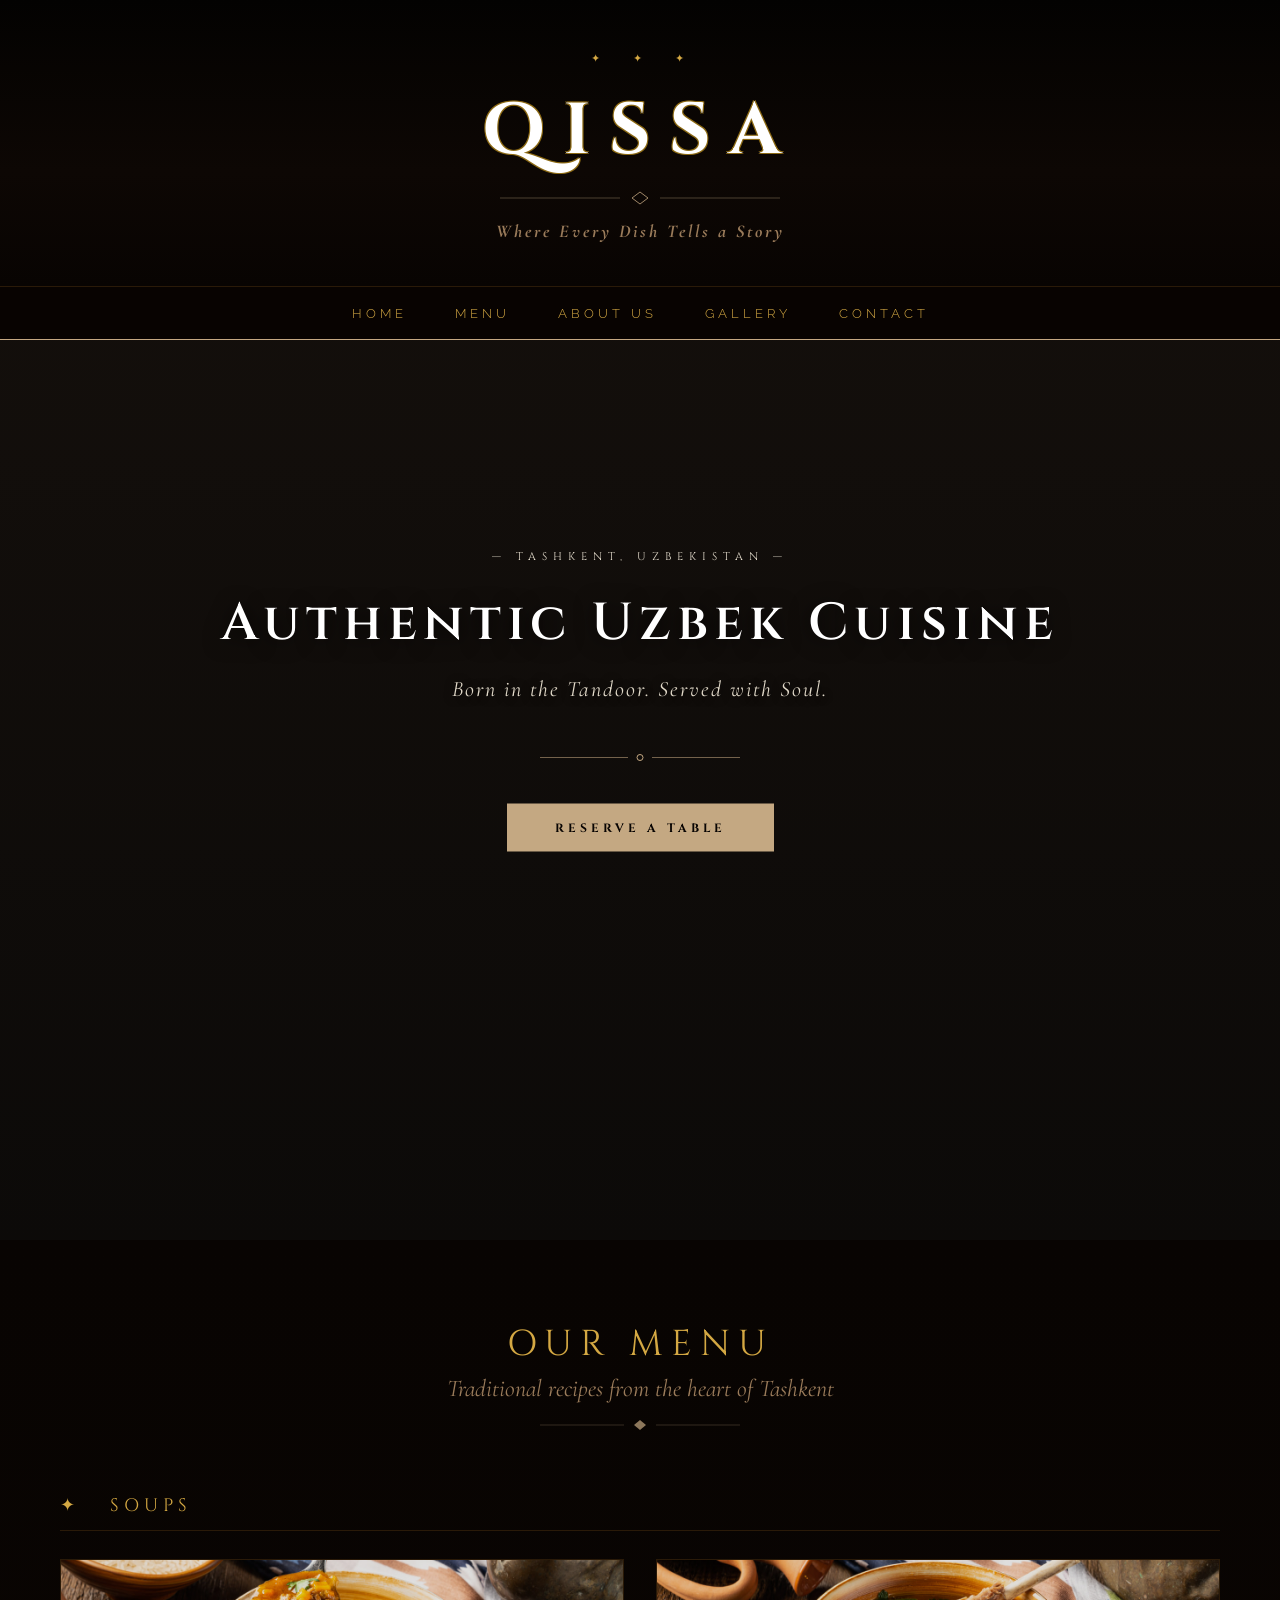
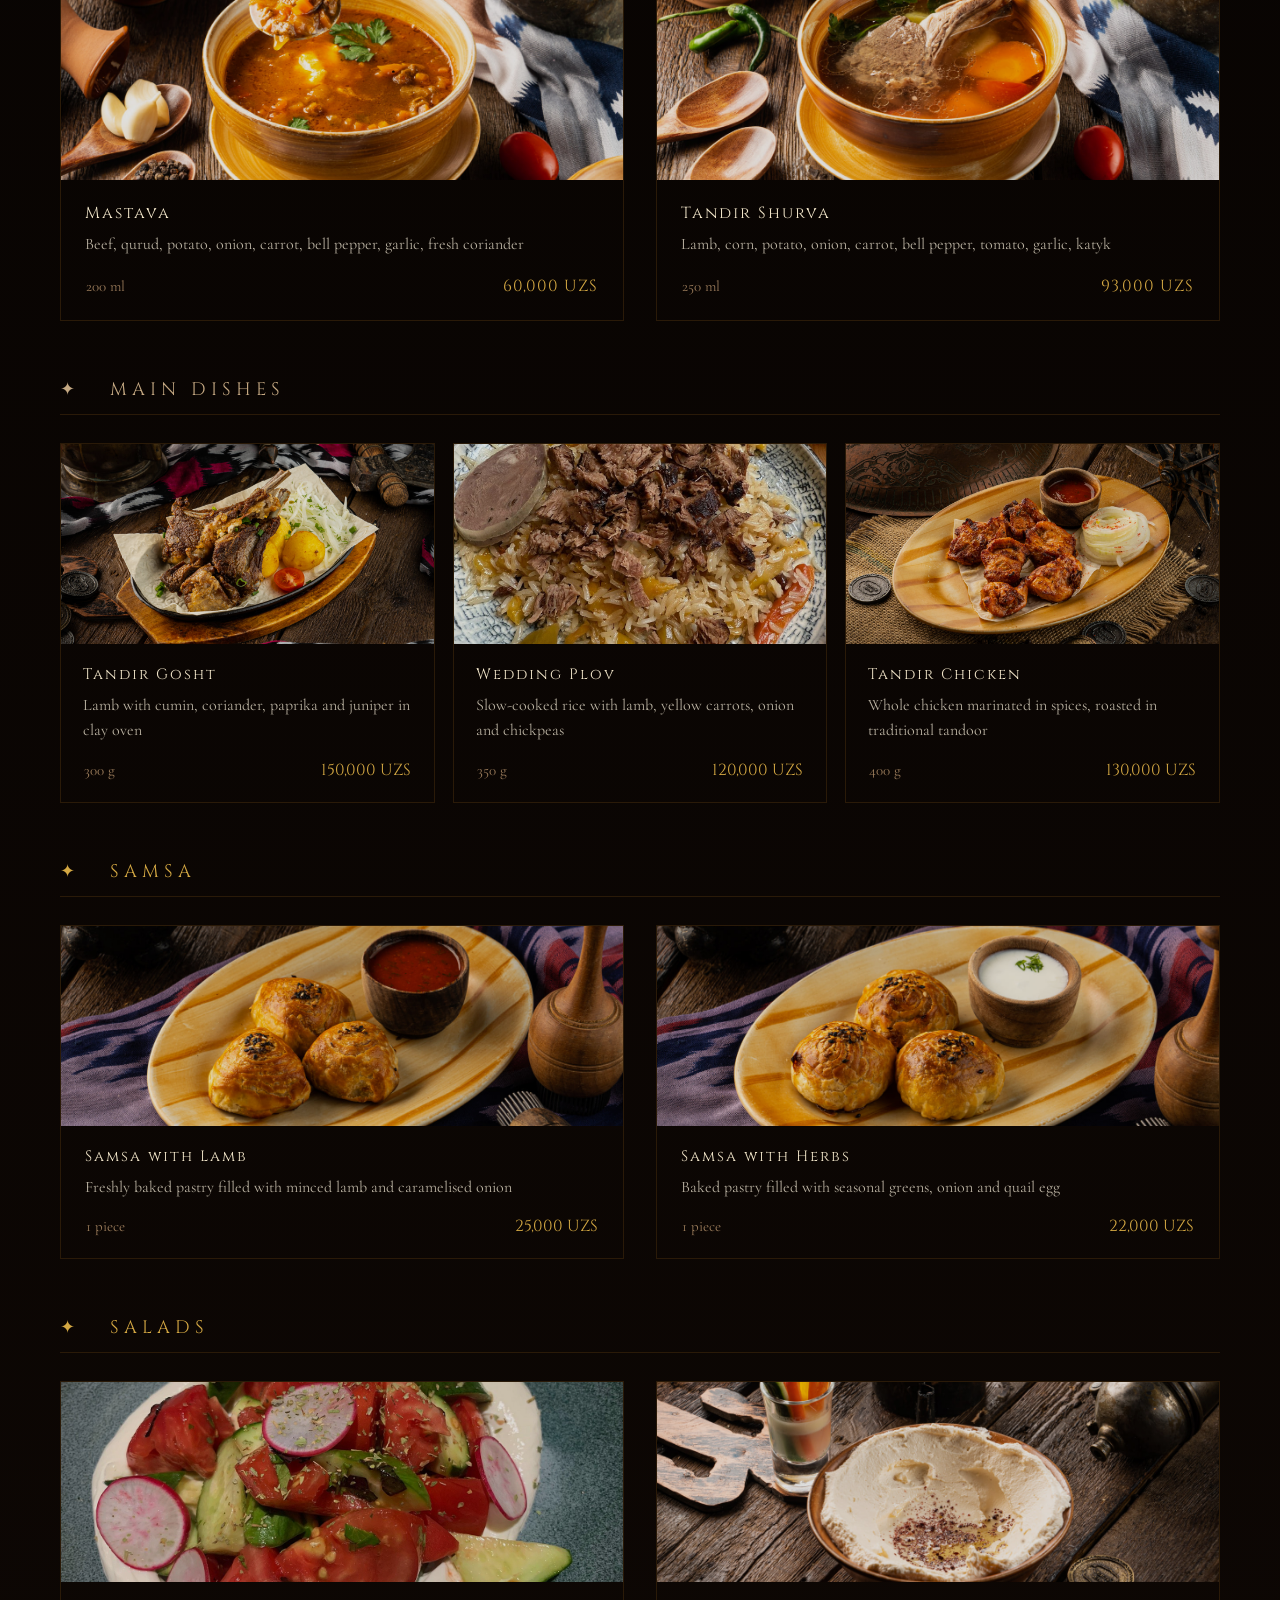
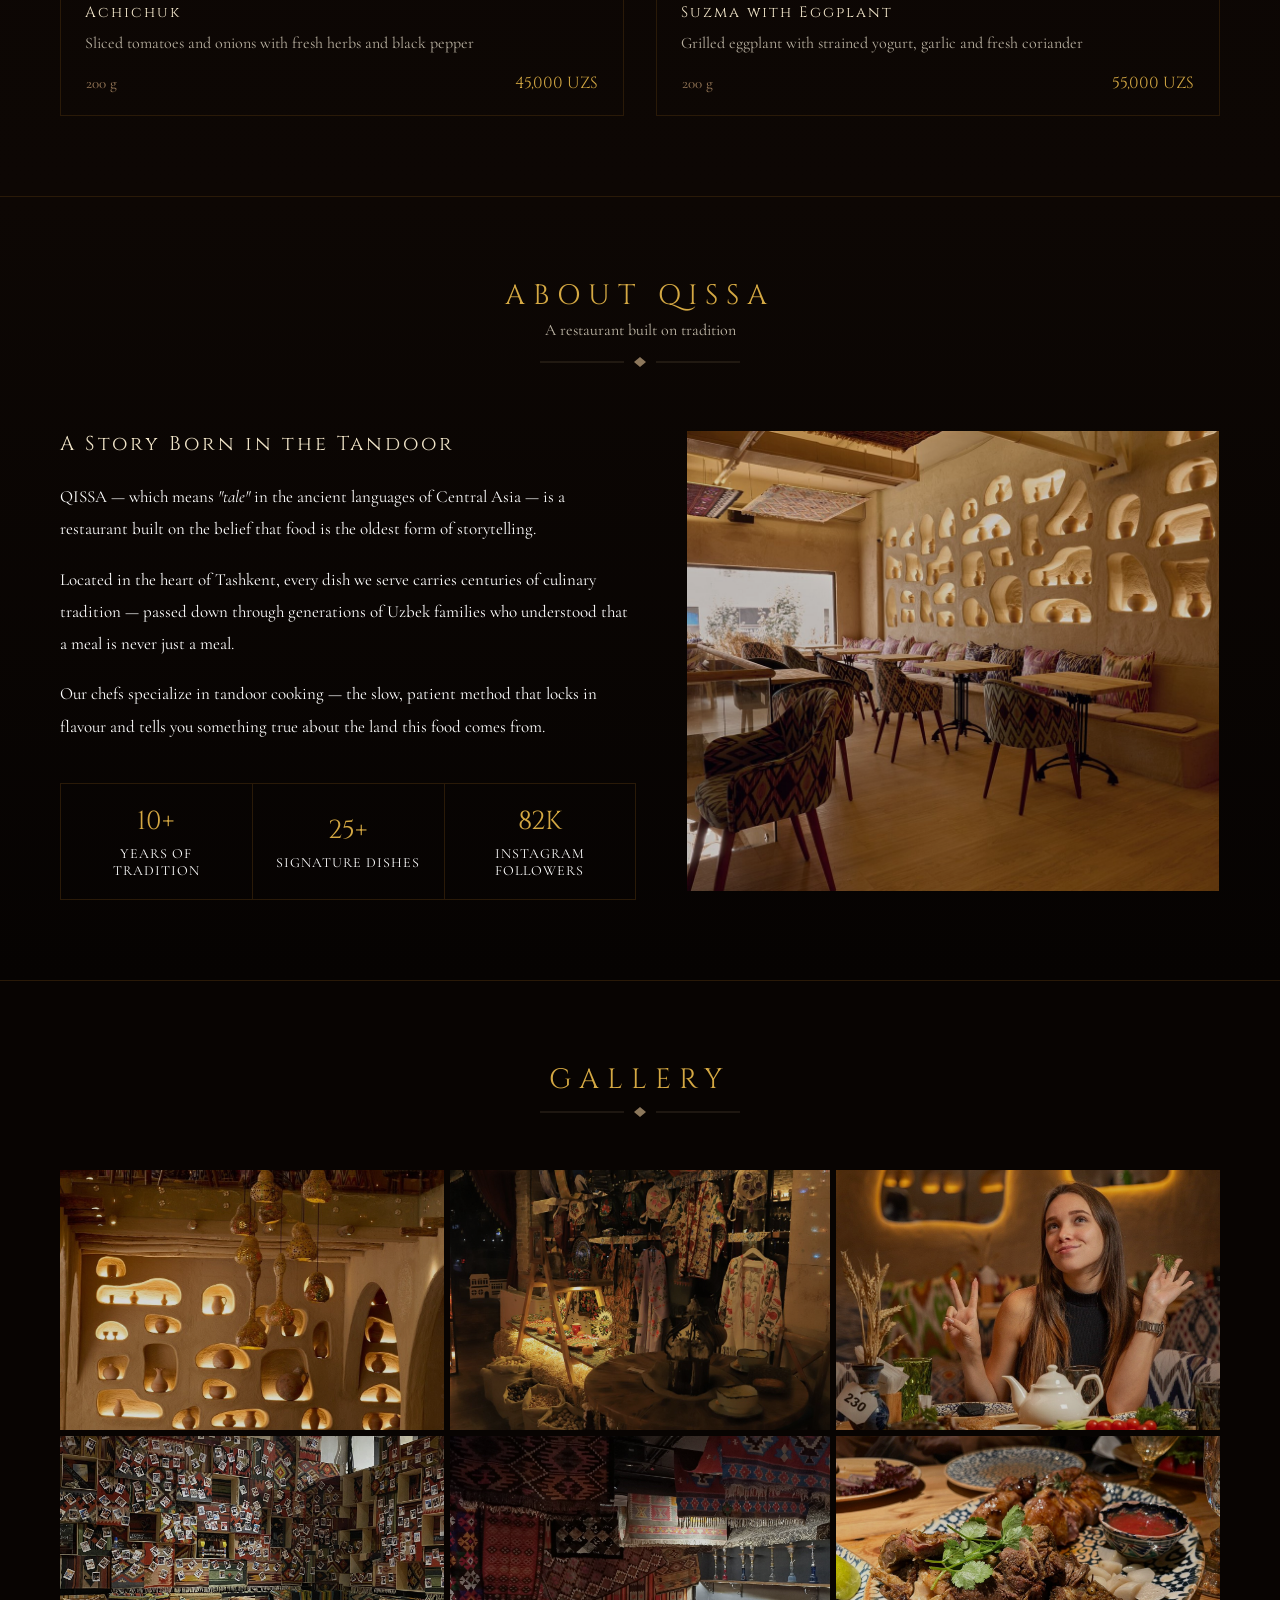
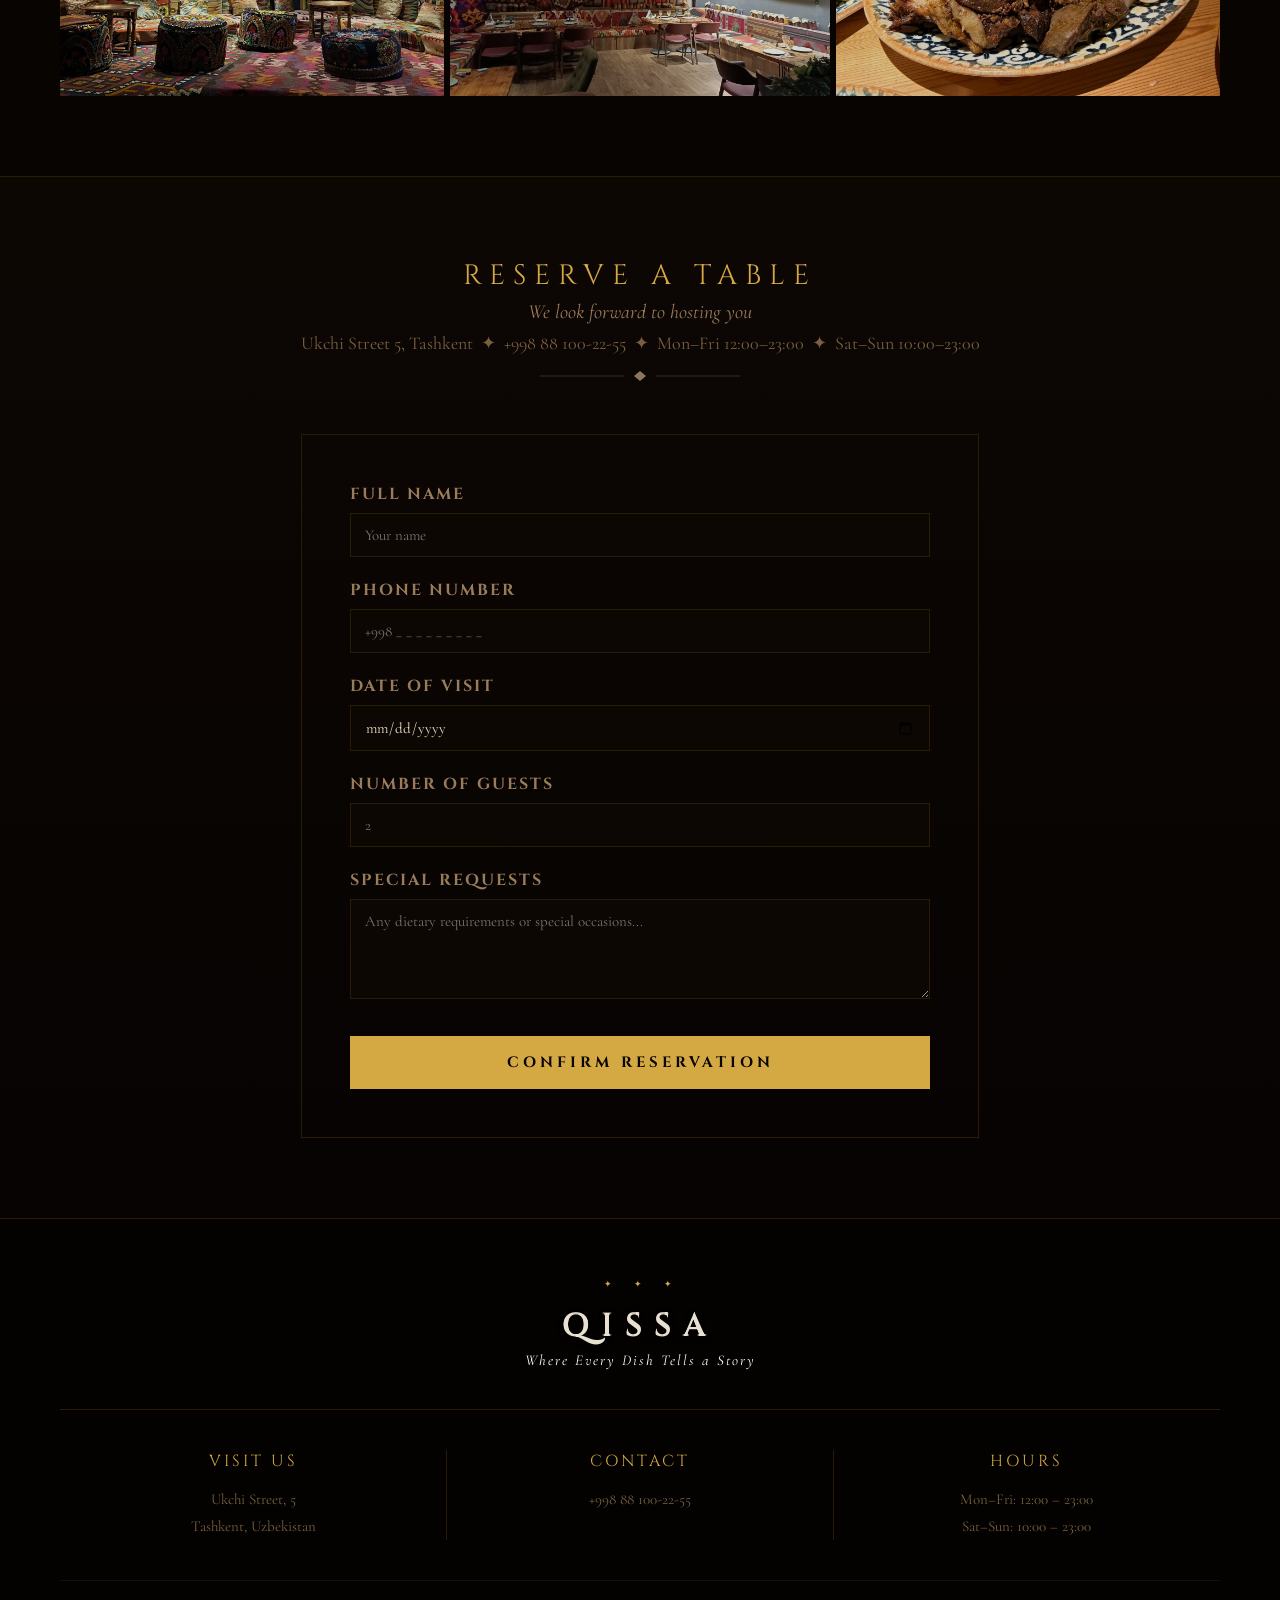
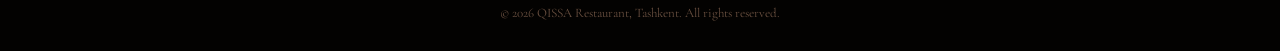
==== commit 8f08fafe: "Add files via upload" ====
--- a/index.html
+++ b/index.html
@@ -2,115 +2,130 @@
 <html lang="en">
 
 <head>
-    <!-- Page settings -->
     <meta charset="UTF-8">
     <meta name="viewport" content="width=device-width, initial-scale=1.0">
     <title>QISSA — Where Every Dish Tells a Story</title>
 
-    <!-- Google Fonts: Cinzel for headings, Cormorant Garamond for body text -->
-    <link href="https://fonts.googleapis.com/css2?family=Cinzel:wght@400;600;700&family=Cormorant+Garamond:ital,wght@0,300;0,400;0,500;1,300;1,400&display=swap" rel="stylesheet">
+<link href="https://fonts.googleapis.com/css2?family=Cinzel:wght@400;600;700&family=Cormorant+Garamond:ital,wght@0,300;0,400;0,500;1,300;1,400&family=Raleway:wght@300;400;500&display=swap" rel="stylesheet">
 </head>
 
-<body style="margin: 0; padding: 0; background-color: #080402; font-family: 'Cormorant Garamond', Georgia, serif; color: #F0E4C8;">
-
-
-    <!-- ==================== HEADER ==================== -->
-    <!-- Restaurant logo with ornamental frame and 3D gold text effect -->
+<body style="margin: 0; padding: 0; background-color: #120A04; font-family: 'Cormorant Garamond', Georgia, serif; color: #F0E4C8;">
+
+
+    <!--  HEADER  -->
     <header style="background: linear-gradient(180deg, #030201 0%, #0D0704 60%, #080402 100%); text-align: center; padding: 52px 20px 44px 20px; border-bottom: 1px solid #2A1A08;">
 
-        <!-- Small decorative star ornament above logo -->
+        
         <p style="color:#D4A843; font-size: 11px; letter-spacing: 6px; margin: 0 0 18px 0;">✦ &nbsp; ✦ &nbsp; ✦</p>
 
-        <!-- QISSA logo with 3D embossed gold text-shadow effect -->
+       
         <h1 style="
             font-family: 'Cinzel', serif;
             font-size: 72px;
             font-weight: 700;
-            color: #FFFF;
+            color: #FFFFFF;
             margin: 0 0 6px 0;
             letter-spacing: 18px;
             text-shadow: -1px -1px 0 #8B6914, 1px -1px 0 #8B6914, -1px 1px 0 #8B6914, 1px 1px 0 #8B6914;
         ">QISSA</h1>
 
-        <!-- Thin SVG ornamental divider line with diamond -->
+        
         <svg width="280" height="16" viewBox="0 0 280 16" style="display: block; margin: 10px auto 14px auto;">
             <line x1="0" y1="8" x2="120" y2="8" stroke="#C4A882" stroke-width="0.6" opacity="0.6"/>
             <polygon points="140,2 148,8 140,14 132,8" fill="none" stroke="#C4A882" stroke-width="0.8"/>
             <line x1="160" y1="8" x2="280" y2="8" stroke="#C4A882" stroke-width="0.6" opacity="0.6"/>
         </svg>
 
-        <!-- Tagline -->
+        
         <p style="font-family: 'Cormorant Garamond', serif;font-weight: 800; font-style: italic; color: #9A7B5A; font-size: 18px; margin: 0; letter-spacing: 3px;">Where Every Dish Tells a Story</p>
     </header>
 
 
-    <!-- ==================== NAVIGATION ==================== -->
-    <!-- Sticky navigation bar with links to all page sections -->
-    <nav style="background-color: #1A0A04; text-align: center; padding: 16px 0; border-bottom: 1px solid #3A2010; position: sticky; top: 0; z-index: 1000;">
-        <a href="#home"    style="font-family: 'Cinzel', serif;font-weight: 700; color: #D4A843; text-decoration: none; margin: 0 22px; font-size: 12px; letter-spacing: 4px;">HOME</a>
-        <a href="#menu"    style="font-family: 'Cinzel', serif;font-weight: 700; color: #D4A843; text-decoration: none; margin: 0 22px; font-size: 12px; letter-spacing: 4px;">MENU</a>
-        <a href="#about"   style="font-family: 'Cinzel', serif;font-weight: 700; color: #D4A843; text-decoration: none; margin: 0 22px; font-size: 12px; letter-spacing: 4px;">ABOUT US</a>
-        <a href="#gallery" style="font-family: 'Cinzel', serif;font-weight: 700; color: #D4A843; text-decoration: none; margin: 0 22px; font-size: 12px; letter-spacing: 4px;">GALLERY</a>
-        <a href="#contact" style="font-family: 'Cinzel', serif;font-weight: 700; color: #D4A843; text-decoration: none; margin: 0 22px; font-size: 12px; letter-spacing: 4px;">CONTACT</a>
+    <!--  NAVIGATION  -->
+
+    <nav style="background-color: rgba(8, 4, 2, 0.92); text-align: center; padding: 16px 0; border-bottom: 1px solid #C4A882; position: sticky; top: 0; z-index: 1000;">
+        <a href="#home"    style="font-family: 'Raleway', sans-serif; font-weight: 300; color: #D4A843; text-decoration: none; margin: 0 22px; font-size: 13px; letter-spacing: 4px;">HOME</a>
+        <a href="#menu"    style="font-family: 'Raleway', sans-serif; font-weight: 300; color: #D4A843; text-decoration: none; margin: 0 22px; font-size: 13px; letter-spacing: 4px;">MENU</a>
+        <a href="#about"   style="font-family: 'Raleway', sans-serif; font-weight: 300; color: #D4A843; text-decoration: none; margin: 0 22px; font-size: 13px; letter-spacing: 4px;">ABOUT US</a>
+        <a href="#gallery" style="font-family: 'Raleway', sans-serif; font-weight: 300; color: #D4A843; text-decoration: none; margin: 0 22px; font-size: 13px; letter-spacing: 4px;">GALLERY</a>
+        <a href="#contact" style="font-family: 'Raleway', sans-serif; font-weight: 300; color: #D4A843; text-decoration: none; margin: 0 22px; font-size: 13px; letter-spacing: 4px;">CONTACT</a>
     </nav>
 
 
-    <!-- ==================== HOME / HERO SECTION ==================== -->
-    <!-- Full-height hero banner with background image and welcome text -->
-    <section id="home" style="position: relative; min-height: 520px; overflow: hidden;">
-
-        <!-- Background hero image -->
-        <div style="
-            position: absolute; top: 0; left: 0; width: 100%; height: 100%;
-            background-image: url('Images/hero.jpg');
-            background-size: cover;
-            background-position: center;
-        "></div>
-
-        <!-- Dark gradient overlay so text is readable over the image -->
-        <div style="
-            position: absolute; top: 0; left: 0; width: 100%; height: 100%;
-            background: linear-gradient(180deg, rgba(3,2,1,0.72) 0%, rgba(8,4,2,0.85) 100%);
-        "></div>
-
-        <!-- Hero text content centered on top of image -->
-        <div style="position: relative; text-align: center; padding: 120px 20px 100px 20px;">
-            <p style="font-family: 'Cinzel', serif; color: #C4A882; font-size: 11px; letter-spacing: 5px; margin: 0 0 20px 0;">— TASHKENT, UZBEKISTAN —</p>
-            <h2 style="font-family: 'Cinzel', serif; color: #D4A843; font-size: 44px; font-weight: 400; margin: 0 0 14px 0; letter-spacing: 5px;">Authentic Uzbek Cuisine</h2>
-            <p style="font-family: 'Cormorant Garamond', serif;font-weight: 700; font-style: italic; color: #9A7B5A; font-size: 20px; margin: 0 0 44px 0;">Born in the Tandoor. Served with Soul.</p>
-
-            <!-- SVG ornament -->
-            <svg width="200" height="12" viewBox="0 0 200 12" style="display: block; margin: 0 auto 36px auto;">
-                <line x1="0" y1="6" x2="88" y2="6" stroke="#C4A882" stroke-width="0.6" opacity="0.5"/>
-                <circle cx="100" cy="6" r="3" fill="none" stroke="#C4A882" stroke-width="0.8"/>
-                <line x1="112" y1="6" x2="200" y2="6" stroke="#C4A882" stroke-width="0.6" opacity="0.5"/>
-            </svg>
-
-            <!-- Call to action button -->
-            <a href="#contact" style="
-                font-family: 'Cinzel', serif;
-                color: #0D0704;
-                background-color: #D4A843;
-                text-decoration: none;
-                padding: 14px 42px;
-                font-size: 15px;
-                font-weight: 700;
-                letter-spacing: 4px;
-                display: inline-block;
-            ">RESERVE A TABLE</a>
-        </div>
-    </section>
-
-
-    <!-- ==================== MENU SECTION ==================== -->
-    <!-- Food categories displayed as cards with images, descriptions and prices -->
+   <!-- HOME / HERO SECTION -->
+<!-- Full screen hero with food photo and grey overlay -->
+<section id="home" style="position: relative; min-height: 100vh; overflow: hidden;">
+
+    <!-- Background food photo filling entire screen -->
+    <div style="
+        position: absolute; top: 0; left: 0; width: 100%; height: 100%;
+        background-image: url('Images/hero.jpg');
+        background-size: cover;
+        background-position: center;
+    "></div>
+
+    <!-- Grey semi-transparent overlay instead of dark brown -->
+    <div style="
+        position: absolute; top: 0; left: 0; width: 100%; height: 100%;
+        background: linear-gradient(180deg, rgba(20,20,20,0.45) 0%, rgba(10,10,10,0.75) 100%);
+    "></div>
+
+    <!-- Text centered vertically and horizontally over the photo -->
+    <div style="position: relative; text-align: center; padding: 0; top: 50%; transform: translateY(-50%); margin-top: 360px;">
+        <p style="font-family: 'Cinzel', serif; color: #E8E0D0; font-size: 11px; letter-spacing: 6px; margin: 0 0 24px 0;">— TASHKENT, UZBEKISTAN —</p>
+
+        <h2 style="
+            font-family: 'Cinzel', serif;
+            color: #FFFFFF;
+            font-size: 52px;
+            font-weight: 600;
+            margin: 0 0 18px 0;
+            letter-spacing: 6px;
+            text-shadow: 0 2px 20px rgba(0,0,0,0.8);
+        ">Authentic Uzbek Cuisine</h2>
+
+        <p style="
+            font-family: 'Cormorant Garamond', serif;
+            font-style: italic;
+            color: #E0D8C8;
+            font-size: 22px;
+            margin: 0 0 50px 0;
+            letter-spacing: 2px;
+            text-shadow: 0 1px 10px rgba(0,0,0,0.9);
+        ">Born in the Tandoor. Served with Soul.</p>
+
+        <!-- SVG ornament -->
+        <svg width="200" height="12" viewBox="0 0 200 12" style="display: block; margin: 0 auto 40px auto;">
+            <line x1="0" y1="6" x2="88" y2="6" stroke="#C4A882" stroke-width="0.8" opacity="0.7"/>
+            <circle cx="100" cy="6" r="3" fill="none" stroke="#C4A882" stroke-width="1"/>
+            <line x1="112" y1="6" x2="200" y2="6" stroke="#C4A882" stroke-width="0.8" opacity="0.7"/>
+        </svg>
+
+        <!-- Reserve button -->
+        <a href="#contact" style="
+            font-family: 'Cinzel', serif;
+            color: #080402;
+            background-color: #C4A882;
+            text-decoration: none;
+            padding: 16px 48px;
+            font-size: 12px;
+            font-weight: 700;
+            letter-spacing: 4px;
+            display: inline-block;
+        ">RESERVE A TABLE</a>
+    </div>
+</section>
+
+
+    <!--  MENU SECTION -->
+
     <section id="menu" style="padding: 80px 60px; background: linear-gradient(180deg, #080402 0%, #0D0704 100%);">
 
-        <!-- Section heading -->
+      
         <h2 style="font-family: 'Cinzel', serif; text-align: center; color:#D4A843; font-size: 36px; font-weight: 400; letter-spacing: 8px; margin: 0 0 6px 0;">OUR MENU</h2>
         <p style="font-family: 'Cormorant Garamond', serif; font-style: italic; text-align: center; color: #9A7B5A; font-size: 24px; margin: 0 0 14px 0;">Traditional recipes from the heart of Tashkent</p>
 
-        <!-- Section ornament -->
+        
         <svg width="200" height="16" viewBox="0 0 200 16" style="display: block; margin: 0 auto 60px auto;">
             <line x1="0" y1="8" x2="84" y2="8" stroke="#C4A882" stroke-width="0.6" opacity="0.4"/>
             <polygon points="100,3 106,8 100,13 94,8" fill="#C4A882" opacity="0.7"/>
@@ -119,8 +134,10 @@
 
 
         <!-- ── CATEGORY: SOUPS ── -->
+        <!-- Category label styled with gold color and letter spacing for visual hierarchy -->
         <p style="font-family: 'Cinzel', serif; color:#D4A843; font-size: 18px; letter-spacing: 5px; border-bottom: 1px solid #2A1A08; padding-bottom: 12px; margin-bottom: 28px;">✦ &nbsp; SOUPS</p>
 
+        <!-- Soups table: 2 columns, each column is one dish card with image, name, description and price -->
         <table style="width: 100%; border-collapse: collapse; margin-bottom: 56px;">
             <tr>
                 <!-- Dish card: Mastava -->
@@ -161,8 +178,10 @@
 
 
         <!-- ── CATEGORY: MAIN DISHES ── -->
+        <!-- Category label for main dishes section -->
         <p style="font-family: 'Cinzel', serif; color: #C4A882; font-size: 18px; letter-spacing: 5px; border-bottom: 1px solid #2A1A08; padding-bottom: 12px; margin-bottom: 28px;">✦ &nbsp; MAIN DISHES</p>
 
+        <!-- Main dishes table: 3 columns for three signature dishes with image, name, description and price -->
         <table style="width: 100%; border-collapse: collapse; margin-bottom: 56px;">
             <tr>
                 <!-- Dish card: Tandir Gosht -->
@@ -218,6 +237,7 @@
 
 
         <!-- ── CATEGORY: SAMSA ── -->
+        <!-- Samsa table: 2 columns showing two types of baked pastry with fillings and prices -->
         <p style="font-family: 'Cinzel', serif; color:#D4A843; font-size: 18px; letter-spacing: 5px; border-bottom: 1px solid #2A1A08; padding-bottom: 12px; margin-bottom: 28px;">✦ &nbsp; SAMSA</p>
 
         <table style="width: 100%; border-collapse: collapse; margin-bottom: 56px;">
@@ -297,8 +317,7 @@
     </section>
 
 
-    <!-- ==================== ABOUT SECTION ==================== -->
-    <!-- Restaurant story in two-column layout with stats -->
+    <!--  ABOUT SECTION -->
     <section id="about" style="padding: 80px 60px; background: linear-gradient(180deg, #0D0704 0%, #060302 100%); border-top: 1px solid #2A1A08;">
 
         <h2 style="font-family: 'Cinzel', serif; text-align: center; color:#D4A843; font-size: 28px; font-weight: 400; letter-spacing: 8px; margin: 0 0 6px 0;">ABOUT QISSA</h2>
@@ -353,8 +372,8 @@
     </section>
 
 
-    <!-- ==================== GALLERY SECTION ==================== -->
-    <!-- Six photos in a 3x2 grid showing food and restaurant atmosphere -->
+    <!-- GALLERY SECTION -->
+    
     <section id="gallery" style="padding: 80px 60px; background-color: #080402; border-top: 1px solid #2A1A08;">
 
         <h2 style="font-family: 'Cinzel', serif; text-align: center; color:#D4A843; font-size: 28px; font-weight: 400; letter-spacing: 8px; margin: 0 0 6px 0;">GALLERY</h2>
@@ -398,8 +417,7 @@
     </section>
 
 
-    <!-- ==================== CONTACT SECTION ==================== -->
-    <!-- Reservation form with address and opening hours -->
+    <!--  CONTACT SECTION  -->
     <section id="contact" style="padding: 80px 60px; background: linear-gradient(180deg, #0D0704 0%, #060302 100%); border-top: 1px solid #2A1A08;">
 
         <h2 style="font-family: 'Cinzel', serif; text-align: center; color:#D4A843; font-size: 28px; font-weight: 400; letter-spacing: 8px; margin: 0 0 6px 0;">RESERVE A TABLE</h2>
@@ -445,8 +463,7 @@
     </section>
 
 
-    <!-- ==================== FOOTER ==================== -->
-    <!-- Address, contact details and social media links -->
+    <!--  FOOTER  -->
     <footer style="background-color: #030201; padding: 60px 60px 30px 60px; border-top: 1px solid #2A1A08;">
 
         <!-- Footer logo -->
@@ -456,12 +473,12 @@
                 font-family: 'Cinzel', serif;
                 font-size: 32px;
                 font-weight: 600;
-                color:#D4A843;
+                color:#E8E0D0;
                 margin: 0 0 4px 0;
                 letter-spacing: 12px;
-                text-shadow: 0 1px 0 #9A7514, 0 2px 6px rgba(0,0,0,0.8);
+                text-shadow: 0 1px 0 #E8E0D0, 0 2px 6px rgba(0,0,0,0.8);
             ">QISSA</h3>
-            <p style="font-family: 'Cormorant Garamond', serif; font-style: italic; color: #4A3020; font-size: 15px; margin: 0; letter-spacing: 2px;">Where Every Dish Tells a Story</p>
+            <p style="font-family: 'Cormorant Garamond', serif; font-style: italic; color: #FFFFFF; font-size: 15px; margin: 0; letter-spacing: 2px;">Where Every Dish Tells a Story</p>
         </div>
 
         <!-- Thin gold divider -->
@@ -476,7 +493,7 @@
                 </td>
                 <td style="width: 33%; padding: 0 20px; text-align: center; vertical-align: top; border-right: 1px solid #2A1A08;">
                     <p style="font-family: 'Cinzel', serif; color:#D4A843; font-size: 16px; letter-spacing: 3px; margin: 0 0 14px 0;">CONTACT</p>
-                    <p style="font-family: 'Cormorant Garamond', serif; color: #7A6040; font-size: 15px; line-height: 1.8; margin: 0;">+998 88 100-22-55<br>@tandiriy_uz</p>
+                    <p style="font-family: 'Cormorant Garamond', serif; color: #7A6040; font-size: 15px; line-height: 1.8; margin: 0;">+998 88 100-22-55</p>
                 </td>
                 <td style="width: 33%; padding: 0 20px; text-align: center; vertical-align: top;">
                     <p style="font-family: 'Cinzel', serif; color:#D4A843; font-size: 16px; letter-spacing: 3px; margin: 0 0 14px 0;">HOURS</p>
@@ -486,13 +503,12 @@
         </table>
 
         <div style="border-top: 1px solid #1A0E04; padding-top: 24px; text-align: center;">
-            <p style="font-family: 'Cormorant Garamond', serif; color: #3A2810; font-size: 13px; margin: 0;">&copy; 2026 QISSA Restaurant, Tashkent. All rights reserved.</p>
+            <p style="font-family: 'Cormorant Garamond', serif; color: #6A5040; font-size: 13px; margin: 0;">&copy; 2026 QISSA Restaurant, Tashkent. All rights reserved.</p>
         </div>
     </footer>
 
 
-    <!-- ==================== JAVASCRIPT ==================== -->
-    <!-- Confirmation alert when the reservation form is submitted -->
+    <!--  JAVASCRIPT  -->
     <script>
         function confirmReservation() {
             alert("Thank you for your reservation!\nWe will contact you shortly to confirm your booking.\n\nQISSA Restaurant — +998 88 100-22-55");
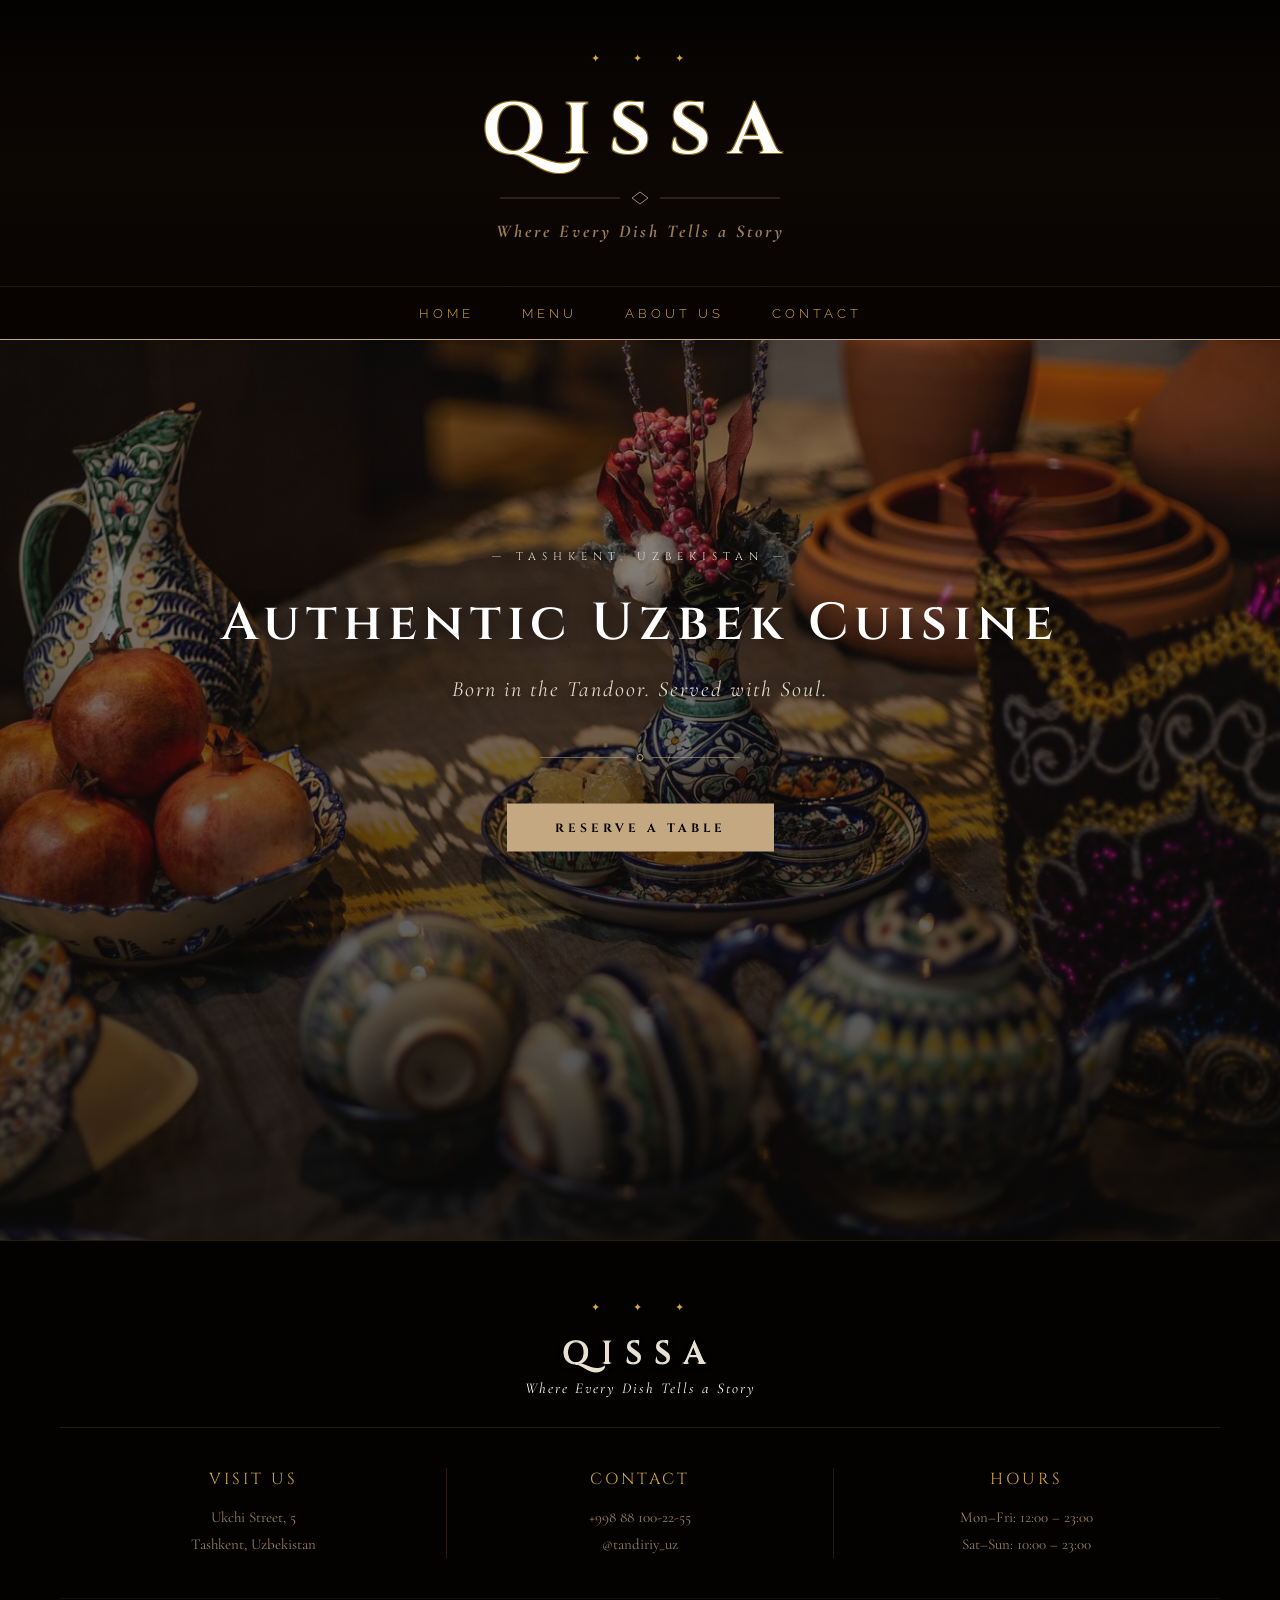
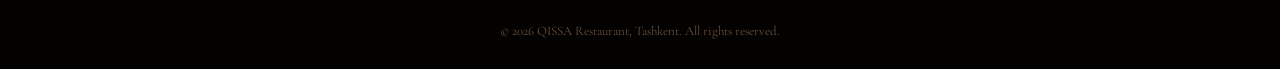
==== commit 9a7349e3: "Add files via upload" ====
--- a/index.html
+++ b/index.html
@@ -6,75 +6,129 @@
     <meta name="viewport" content="width=device-width, initial-scale=1.0">
     <title>QISSA — Where Every Dish Tells a Story</title>
 
-<link href="https://fonts.googleapis.com/css2?family=Cinzel:wght@400;600;700&family=Cormorant+Garamond:ital,wght@0,300;0,400;0,500;1,300;1,400&family=Raleway:wght@300;400;500&display=swap" rel="stylesheet">
-</head>
-
-<body style="margin: 0; padding: 0; background-color: #120A04; font-family: 'Cormorant Garamond', Georgia, serif; color: #F0E4C8;">
-
-
-    <!--  HEADER  -->
-    <header style="background: linear-gradient(180deg, #030201 0%, #0D0704 60%, #080402 100%); text-align: center; padding: 52px 20px 44px 20px; border-bottom: 1px solid #2A1A08;">
-
-        
-        <p style="color:#D4A843; font-size: 11px; letter-spacing: 6px; margin: 0 0 18px 0;">✦ &nbsp; ✦ &nbsp; ✦</p>
-
-       
-        <h1 style="
+    <!-- Google Fonts -->
+    <link href="https://fonts.googleapis.com/css2?family=Cinzel:wght@400;600;700&family=Cormorant+Garamond:ital,wght@0,300;0,400;0,500;1,300;1,400&family=Raleway:wght@300;400;500&display=swap" rel="stylesheet">
+
+    <!-- ====== EMBEDDED CSS ====== -->
+    <!-- All styling is done here using embedded CSS as required by Assignment 2 -->
+    <style>
+
+        /* General body and page settings */
+        body {
+            margin: 0;
+            padding: 0;
+            background-color: #120A04;
+            font-family: 'Cormorant Garamond', Georgia, serif;
+            color: #F0E4C8;
+        }
+
+        /* Header section with gradient background */
+        header {
+            background: linear-gradient(180deg, #030201 0%, #0D0704 60%, #080402 100%);
+            text-align: center;
+            padding: 52px 20px 44px 20px;
+            border-bottom: 1px solid #2A1A08;
+        }
+
+        /* Small decorative stars above logo */
+        .header-stars {
+            color: #D4A843;
+            font-size: 11px;
+            letter-spacing: 6px;
+            margin: 0 0 18px 0;
+        }
+
+        /* Main QISSA logo text */
+        .logo {
             font-family: 'Cinzel', serif;
             font-size: 72px;
             font-weight: 700;
             color: #FFFFFF;
             margin: 0 0 6px 0;
             letter-spacing: 18px;
-            text-shadow: -1px -1px 0 #8B6914, 1px -1px 0 #8B6914, -1px 1px 0 #8B6914, 1px 1px 0 #8B6914;
-        ">QISSA</h1>
-
-        
-        <svg width="280" height="16" viewBox="0 0 280 16" style="display: block; margin: 10px auto 14px auto;">
-            <line x1="0" y1="8" x2="120" y2="8" stroke="#C4A882" stroke-width="0.6" opacity="0.6"/>
-            <polygon points="140,2 148,8 140,14 132,8" fill="none" stroke="#C4A882" stroke-width="0.8"/>
-            <line x1="160" y1="8" x2="280" y2="8" stroke="#C4A882" stroke-width="0.6" opacity="0.6"/>
-        </svg>
-
-        
-        <p style="font-family: 'Cormorant Garamond', serif;font-weight: 800; font-style: italic; color: #9A7B5A; font-size: 18px; margin: 0; letter-spacing: 3px;">Where Every Dish Tells a Story</p>
-    </header>
-
-
-    <!--  NAVIGATION  -->
-
-    <nav style="background-color: rgba(8, 4, 2, 0.92); text-align: center; padding: 16px 0; border-bottom: 1px solid #C4A882; position: sticky; top: 0; z-index: 1000;">
-        <a href="#home"    style="font-family: 'Raleway', sans-serif; font-weight: 300; color: #D4A843; text-decoration: none; margin: 0 22px; font-size: 13px; letter-spacing: 4px;">HOME</a>
-        <a href="#menu"    style="font-family: 'Raleway', sans-serif; font-weight: 300; color: #D4A843; text-decoration: none; margin: 0 22px; font-size: 13px; letter-spacing: 4px;">MENU</a>
-        <a href="#about"   style="font-family: 'Raleway', sans-serif; font-weight: 300; color: #D4A843; text-decoration: none; margin: 0 22px; font-size: 13px; letter-spacing: 4px;">ABOUT US</a>
-        <a href="#gallery" style="font-family: 'Raleway', sans-serif; font-weight: 300; color: #D4A843; text-decoration: none; margin: 0 22px; font-size: 13px; letter-spacing: 4px;">GALLERY</a>
-        <a href="#contact" style="font-family: 'Raleway', sans-serif; font-weight: 300; color: #D4A843; text-decoration: none; margin: 0 22px; font-size: 13px; letter-spacing: 4px;">CONTACT</a>
-    </nav>
-
-
-   <!-- HOME / HERO SECTION -->
-<!-- Full screen hero with food photo and grey overlay -->
-<section id="home" style="position: relative; min-height: 100vh; overflow: hidden;">
-
-    <!-- Background food photo filling entire screen -->
-    <div style="
-        position: absolute; top: 0; left: 0; width: 100%; height: 100%;
-        background-image: url('Images/hero.jpg');
-        background-size: cover;
-        background-position: center;
-    "></div>
-
-    <!-- Grey semi-transparent overlay instead of dark brown -->
-    <div style="
-        position: absolute; top: 0; left: 0; width: 100%; height: 100%;
-        background: linear-gradient(180deg, rgba(20,20,20,0.45) 0%, rgba(10,10,10,0.75) 100%);
-    "></div>
-
-    <!-- Text centered vertically and horizontally over the photo -->
-    <div style="position: relative; text-align: center; padding: 0; top: 50%; transform: translateY(-50%); margin-top: 360px;">
-        <p style="font-family: 'Cinzel', serif; color: #E8E0D0; font-size: 11px; letter-spacing: 6px; margin: 0 0 24px 0;">— TASHKENT, UZBEKISTAN —</p>
-
-        <h2 style="
+            text-shadow: -1px -1px 0 #8B6914, 1px -1px 0 #8B6914,
+                         -1px 1px 0 #8B6914, 1px 1px 0 #8B6914;
+        }
+
+        /* Tagline below logo */
+        .tagline {
+            font-family: 'Cormorant Garamond', serif;
+            font-weight: 800;
+            font-style: italic;
+            color: #9A7B5A;
+            font-size: 18px;
+            margin: 0;
+            letter-spacing: 3px;
+        }
+
+        /* Navigation bar - sticky so it stays at top while scrolling */
+        nav {
+            background-color: rgba(8, 4, 2, 0.92);
+            text-align: center;
+            padding: 16px 0;
+            border-bottom: 1px solid #C4A882;
+            position: sticky;
+            top: 0;
+            z-index: 1000;
+        }
+
+        /* Navigation links */
+        nav a {
+            font-family: 'Raleway', sans-serif;
+            font-weight: 300;
+            color: #D4A843;
+            text-decoration: none;
+            margin: 0 22px;
+            font-size: 13px;
+            letter-spacing: 4px;
+        }
+
+        /* Hero section - full screen with background image */
+        .hero {
+            position: relative;
+            min-height: 100vh;
+            overflow: hidden;
+        }
+
+        /* Hero background image layer */
+        .hero-image {
+            position: absolute;
+            top: 0; left: 0;
+            width: 100%; height: 100%;
+            background-image: url('Images/hero.jpg');
+            background-size: cover;
+            background-position: center;
+        }
+
+        /* Dark overlay on top of hero image for text readability */
+        .hero-overlay {
+            position: absolute;
+            top: 0; left: 0;
+            width: 100%; height: 100%;
+            background: linear-gradient(180deg, rgba(20,20,20,0.45) 0%, rgba(10,10,10,0.75) 100%);
+        }
+
+        /* Hero text container positioned over the image */
+        .hero-content {
+            position: relative;
+            text-align: center;
+            padding: 0;
+            top: 50%;
+            transform: translateY(-50%);
+            margin-top: 360px;
+        }
+
+        /* Small location text above main heading */
+        .hero-location {
+            font-family: 'Cinzel', serif;
+            color: #E8E0D0;
+            font-size: 11px;
+            letter-spacing: 6px;
+            margin: 0 0 24px 0;
+        }
+
+        /* Main hero heading */
+        .hero-heading {
             font-family: 'Cinzel', serif;
             color: #FFFFFF;
             font-size: 52px;
@@ -82,9 +136,10 @@
             margin: 0 0 18px 0;
             letter-spacing: 6px;
             text-shadow: 0 2px 20px rgba(0,0,0,0.8);
-        ">Authentic Uzbek Cuisine</h2>
-
-        <p style="
+        }
+
+        /* Hero subheading italic text */
+        .hero-sub {
             font-family: 'Cormorant Garamond', serif;
             font-style: italic;
             color: #E0D8C8;
@@ -92,17 +147,10 @@
             margin: 0 0 50px 0;
             letter-spacing: 2px;
             text-shadow: 0 1px 10px rgba(0,0,0,0.9);
-        ">Born in the Tandoor. Served with Soul.</p>
-
-        <!-- SVG ornament -->
-        <svg width="200" height="12" viewBox="0 0 200 12" style="display: block; margin: 0 auto 40px auto;">
-            <line x1="0" y1="6" x2="88" y2="6" stroke="#C4A882" stroke-width="0.8" opacity="0.7"/>
-            <circle cx="100" cy="6" r="3" fill="none" stroke="#C4A882" stroke-width="1"/>
-            <line x1="112" y1="6" x2="200" y2="6" stroke="#C4A882" stroke-width="0.8" opacity="0.7"/>
-        </svg>
-
-        <!-- Reserve button -->
-        <a href="#contact" style="
+        }
+
+        /* Reserve a Table button in hero */
+        .hero-btn {
             font-family: 'Cinzel', serif;
             color: #080402;
             background-color: #C4A882;
@@ -112,409 +160,164 @@
             font-weight: 700;
             letter-spacing: 4px;
             display: inline-block;
-        ">RESERVE A TABLE</a>
-    </div>
-</section>
-
-
-    <!--  MENU SECTION -->
-
-    <section id="menu" style="padding: 80px 60px; background: linear-gradient(180deg, #080402 0%, #0D0704 100%);">
-
-      
-        <h2 style="font-family: 'Cinzel', serif; text-align: center; color:#D4A843; font-size: 36px; font-weight: 400; letter-spacing: 8px; margin: 0 0 6px 0;">OUR MENU</h2>
-        <p style="font-family: 'Cormorant Garamond', serif; font-style: italic; text-align: center; color: #9A7B5A; font-size: 24px; margin: 0 0 14px 0;">Traditional recipes from the heart of Tashkent</p>
-
-        
-        <svg width="200" height="16" viewBox="0 0 200 16" style="display: block; margin: 0 auto 60px auto;">
-            <line x1="0" y1="8" x2="84" y2="8" stroke="#C4A882" stroke-width="0.6" opacity="0.4"/>
-            <polygon points="100,3 106,8 100,13 94,8" fill="#C4A882" opacity="0.7"/>
-            <line x1="116" y1="8" x2="200" y2="8" stroke="#C4A882" stroke-width="0.6" opacity="0.4"/>
+        }
+
+        /* Footer styling */
+        footer {
+            background-color: #030201;
+            padding: 60px 60px 30px 60px;
+            border-top: 1px solid #2A1A08;
+            text-align: center;
+        }
+
+        /* Footer QISSA logo */
+        .footer-logo {
+            font-family: 'Cinzel', serif;
+            font-size: 32px;
+            font-weight: 600;
+            color: #E8E0D0;
+            margin: 0 0 4px 0;
+            letter-spacing: 12px;
+            text-shadow: 0 1px 0 #E8E0D0, 0 2px 6px rgba(0,0,0,0.8);
+        }
+
+        /* Footer tagline */
+        .footer-tagline {
+            font-family: 'Cormorant Garamond', serif;
+            font-style: italic;
+            color: #FFFFFF;
+            font-size: 15px;
+            margin: 0;
+            letter-spacing: 2px;
+        }
+
+        /* Footer info table columns */
+        .footer-label {
+            font-family: 'Cinzel', serif;
+            color: #D4A843;
+            font-size: 16px;
+            letter-spacing: 3px;
+            margin: 0 0 14px 0;
+        }
+
+        /* Footer info text */
+        .footer-info {
+            font-family: 'Cormorant Garamond', serif;
+            color: #9A8060;
+            font-size: 15px;
+            line-height: 1.8;
+            margin: 0;
+        }
+
+        /* Copyright line at bottom of footer */
+        .footer-copy {
+            font-family: 'Cormorant Garamond', serif;
+            color: #6A5040;
+            font-size: 13px;
+            margin: 0;
+        }
+
+        /* Gold divider line in footer */
+        .footer-divider {
+            border-top: 1px solid #2A1A08;
+            margin-bottom: 40px;
+        }
+
+    </style>
+</head>
+
+<body>
+
+    <!-- ====== HEADER ====== -->
+    <!-- Contains restaurant logo, ornament and tagline -->
+    <header>
+        <p class="header-stars">✦ &nbsp; ✦ &nbsp; ✦</p>
+
+        <h1 class="logo">QISSA</h1>
+
+        <!-- SVG ornamental divider line with diamond shape -->
+        <svg width="280" height="16" viewBox="0 0 280 16" style="display: block; margin: 10px auto 14px auto;">
+            <line x1="0" y1="8" x2="120" y2="8" stroke="#C4A882" stroke-width="0.6" opacity="0.6"/>
+            <polygon points="140,2 148,8 140,14 132,8" fill="none" stroke="#C4A882" stroke-width="0.8"/>
+            <line x1="160" y1="8" x2="280" y2="8" stroke="#C4A882" stroke-width="0.6" opacity="0.6"/>
         </svg>
 
-
-        <!-- ── CATEGORY: SOUPS ── -->
-        <!-- Category label styled with gold color and letter spacing for visual hierarchy -->
-        <p style="font-family: 'Cinzel', serif; color:#D4A843; font-size: 18px; letter-spacing: 5px; border-bottom: 1px solid #2A1A08; padding-bottom: 12px; margin-bottom: 28px;">✦ &nbsp; SOUPS</p>
-
-        <!-- Soups table: 2 columns, each column is one dish card with image, name, description and price -->
-        <table style="width: 100%; border-collapse: collapse; margin-bottom: 56px;">
+        <p class="tagline">Where Every Dish Tells a Story</p>
+    </header>
+
+
+    <!-- ====== NAVIGATION ====== -->
+    <!-- Links to all pages of the website -->
+    <nav>
+        <a href="index.html">HOME</a>
+        <a href="menu.html">MENU</a>
+        <a href="about.html">ABOUT US</a>
+        <a href="contact.html">CONTACT</a>
+    </nav>
+
+
+    <!-- ====== HERO SECTION ====== -->
+    <!-- Full screen banner with food photo and welcome text -->
+    <section class="hero">
+
+        <!-- Background food photo -->
+        <div class="hero-image"></div>
+
+        <!-- Semi-transparent dark overlay for text readability -->
+        <div class="hero-overlay"></div>
+
+        <!-- Text content over the photo -->
+        <div class="hero-content">
+            <p class="hero-location">— TASHKENT, UZBEKISTAN —</p>
+
+            <h2 class="hero-heading">Authentic Uzbek Cuisine</h2>
+
+            <p class="hero-sub">Born in the Tandoor. Served with Soul.</p>
+
+            <!-- SVG ornament between text and button -->
+            <svg width="200" height="12" viewBox="0 0 200 12" style="display: block; margin: 0 auto 40px auto;">
+                <line x1="0" y1="6" x2="88" y2="6" stroke="#C4A882" stroke-width="0.8" opacity="0.7"/>
+                <circle cx="100" cy="6" r="3" fill="none" stroke="#C4A882" stroke-width="1"/>
+                <line x1="112" y1="6" x2="200" y2="6" stroke="#C4A882" stroke-width="0.8" opacity="0.7"/>
+            </svg>
+
+            <!-- Button linking to contact/booking page -->
+            <a href="contact.html" class="hero-btn">RESERVE A TABLE</a>
+        </div>
+    </section>
+
+
+    <!-- ====== FOOTER ====== -->
+    <!-- Address, contact details and copyright -->
+    <footer>
+        <p class="header-stars">✦ &nbsp; ✦ &nbsp; ✦</p>
+        <h3 class="footer-logo">QISSA</h3>
+        <p class="footer-tagline">Where Every Dish Tells a Story</p>
+
+        <div class="footer-divider" style="margin-top: 30px;"></div>
+
+        <!-- Three column info table -->
+        <table style="width: 100%; border-collapse: collapse; margin-bottom: 40px;">
             <tr>
-                <!-- Dish card: Mastava -->
-                <td style="width: 50%; padding: 0 16px 0 0; vertical-align: top;">
-                    <div style="border: 1px solid #2A1A08; overflow: hidden;">
-                        <img src="Images/mastava.jpg" alt="Mastava soup" style="width: 100%; height: 220px; object-fit: cover; display: block; filter: brightness(0.88);">
-                        <div style="padding: 22px 24px;">
-                            <h4 style="font-family: 'Cinzel', serif; color: #F0E4C8; font-size: 16px; font-weight: 400; margin: 0 0 8px 0; letter-spacing: 2px;">Mastava</h4>
-                            <p style="font-family: 'Cormorant Garamond', serif;  color: #B8B0A0; font-size: 16px; margin: 0 0 16px 0; line-height: 1.6;">Beef, qurud, potato, onion, carrot, bell pepper, garlic, fresh coriander</p>
-                            <table style="width: 100%; border-collapse: collapse;">
-                                <tr>
-                                    <td style="color: #9A7B5A; font-size: 15px; font-family: 'Cormorant Garamond', serif;">200 ml</td>
-                                    <td style="text-align: right; color:#D4A843; font-family: 'Cinzel', serif; font-size: 16px; letter-spacing: 1px;">60,000 UZS</td>
-                                </tr>
-                            </table>
-                        </div>
-                    </div>
+                <td style="width: 33%; padding: 0 20px; text-align: center; vertical-align: top; border-right: 1px solid #2A1A08;">
+                    <p class="footer-label">VISIT US</p>
+                    <p class="footer-info">Ukchi Street, 5<br>Tashkent, Uzbekistan</p>
                 </td>
-                <!-- Dish card: Tandir Shurva -->
-                <td style="width: 50%; padding: 0 0 0 16px; vertical-align: top;">
-                    <div style="border: 1px solid #2A1A08; overflow: hidden;">
-                        <img src="Images/shurva.jpg" alt="Tandir Shurva" style="width: 100%; height: 220px; object-fit: cover; display: block; filter: brightness(0.88);">
-                        <div style="padding: 22px 24px;">
-                            <h4 style="font-family: 'Cinzel', serif; color: #F0E4C8; font-size: 16px; font-weight: 400; margin: 0 0 8px 0; letter-spacing: 2px;">Tandir Shurva</h4>
-                            <p style="font-family: 'Cormorant Garamond', serif; color: #B8B0A0; font-size: 16px; margin: 0 0 16px 0; line-height: 1.6;">Lamb, corn, potato, onion, carrot, bell pepper, tomato, garlic, katyk</p>
-                            <table style="width: 100%; border-collapse: collapse;">
-                                <tr>
-                                    <td style="color: #9A7B5A; font-size: 15px; font-family: 'Cormorant Garamond', serif;">250 ml</td>
-                                    <td style="text-align: right; color:#D4A843; font-family: 'Cinzel', serif; font-size: 16px; letter-spacing: 1px;">93,000 UZS</td>
-                                </tr>
-                            </table>
-                        </div>
-                    </div>
+                <td style="width: 33%; padding: 0 20px; text-align: center; vertical-align: top; border-right: 1px solid #2A1A08;">
+                    <p class="footer-label">CONTACT</p>
+                    <p class="footer-info">+998 88 100-22-55<br>@tandiriy_uz</p>
+                </td>
+                <td style="width: 33%; padding: 0 20px; text-align: center; vertical-align: top;">
+                    <p class="footer-label">HOURS</p>
+                    <p class="footer-info">Mon–Fri: 12:00 – 23:00<br>Sat–Sun: 10:00 – 23:00</p>
                 </td>
             </tr>
         </table>
 
-
-
-        <!-- ── CATEGORY: MAIN DISHES ── -->
-        <!-- Category label for main dishes section -->
-        <p style="font-family: 'Cinzel', serif; color: #C4A882; font-size: 18px; letter-spacing: 5px; border-bottom: 1px solid #2A1A08; padding-bottom: 12px; margin-bottom: 28px;">✦ &nbsp; MAIN DISHES</p>
-
-        <!-- Main dishes table: 3 columns for three signature dishes with image, name, description and price -->
-        <table style="width: 100%; border-collapse: collapse; margin-bottom: 56px;">
-            <tr>
-                <!-- Dish card: Tandir Gosht -->
-                <td style="width: 33%; padding: 0 12px 0 0; vertical-align: top;">
-                    <div style="border: 1px solid #2A1A08; overflow: hidden;">
-                        <img src="Images/gosht.jpg" alt="Tandir Gosht" style="width: 100%; height: 200px; object-fit: cover; display: block; filter: brightness(0.88);">
-                        <div style="padding: 20px 22px;">
-                            <h4 style="font-family: 'Cinzel', serif; color: #F0E4C8; font-size: 15px; font-weight: 400; margin: 0 0 8px 0; letter-spacing: 2px;">Tandir Gosht</h4>
-                            <p style="font-family: 'Cormorant Garamond', serif; color: #B8B0A0; font-size: 16px; margin: 0 0 14px 0; line-height: 1.6;">Lamb with cumin, coriander, paprika and juniper in clay oven</p>
-                            <table style="width: 100%; border-collapse: collapse;">
-                                <tr>
-                                    <td style="color: #9A7B5A; font-size: 15px; font-family: 'Cormorant Garamond', serif;">300 g</td>
-                                    <td style="text-align: right; color:#D4A843; font-family: 'Cinzel', serif; font-size: 16px;">150,000 UZS</td>
-                                </tr>
-                            </table>
-                        </div>
-                    </div>
-                </td>
-                <!-- Dish card: Wedding Plov -->
-                <td style="width: 33%; padding: 0 6px; vertical-align: top;">
-                    <div style="border: 1px solid #2A1A08; overflow: hidden;">
-                        <img src="Images/plov.jpg" alt="Tashkent Wedding Plov" style="width: 100%; height: 200px; object-fit: cover; display: block; filter: brightness(0.88);">
-                        <div style="padding: 20px 22px;">
-                            <h4 style="font-family: 'Cinzel', serif; color: #F0E4C8; font-size: 15px; font-weight: 400; margin: 0 0 8px 0; letter-spacing: 2px;">Wedding Plov</h4>
-                            <p style="font-family: 'Cormorant Garamond', serif; color: #B8B0A0; font-size: 16px; margin: 0 0 14px 0; line-height: 1.6;">Slow-cooked rice with lamb, yellow carrots, onion and chickpeas</p>
-                            <table style="width: 100%; border-collapse: collapse;">
-                                <tr>
-                                    <td style="color: #9A7B5A; font-size: 15px; font-family: 'Cormorant Garamond', serif;">350 g</td>
-                                    <td style="text-align: right; color:#D4A843; font-family: 'Cinzel', serif; font-size: 16px;">120,000 UZS</td>
-                                </tr>
-                            </table>
-                        </div>
-                    </div>
-                </td>
-                <!-- Dish card: Tandir Chicken -->
-                <td style="width: 33%; padding: 0 0 0 12px; vertical-align: top;">
-                    <div style="border: 1px solid #2A1A08; overflow: hidden;">
-                        <img src="Images/chicken.jpg" alt="Tandir Chicken" style="width: 100%; height: 200px; object-fit: cover; display: block; filter: brightness(0.88);">
-                        <div style="padding: 20px 22px;">
-                            <h4 style="font-family: 'Cinzel', serif; color: #F0E4C8; font-size: 15px; font-weight: 400; margin: 0 0 8px 0; letter-spacing: 2px;">Tandir Chicken</h4>
-                            <p style="font-family: 'Cormorant Garamond', serif; color: #B8B0A0; font-size: 16px; margin: 0 0 14px 0; line-height: 1.6;">Whole chicken marinated in spices, roasted in traditional tandoor</p>
-                            <table style="width: 100%; border-collapse: collapse;">
-                                <tr>
-                                    <td style="color: #9A7B5A; font-size: 15px; font-family: 'Cormorant Garamond', serif;">400 g</td>
-                                    <td style="text-align: right; color:#D4A843; font-family: 'Cinzel', serif; font-size: 16px;">130,000 UZS</td>
-                                </tr>
-                            </table>
-                        </div>
-                    </div>
-                </td>
-            </tr>
-        </table>
-
-
-        <!-- ── CATEGORY: SAMSA ── -->
-        <!-- Samsa table: 2 columns showing two types of baked pastry with fillings and prices -->
-        <p style="font-family: 'Cinzel', serif; color:#D4A843; font-size: 18px; letter-spacing: 5px; border-bottom: 1px solid #2A1A08; padding-bottom: 12px; margin-bottom: 28px;">✦ &nbsp; SAMSA</p>
-
-        <table style="width: 100%; border-collapse: collapse; margin-bottom: 56px;">
-            <tr>
-                <td style="width: 50%; padding: 0 16px 0 0; vertical-align: top;">
-                    <div style="border: 1px solid #2A1A08; overflow: hidden;">
-                        <img src="Images/samsa_lamb.jpg" alt="Samsa with Lamb" style="width: 100%; height: 200px; object-fit: cover; display: block; filter: brightness(0.88);">
-                        <div style="padding: 20px 24px;">
-                            <h4 style="font-family: 'Cinzel', serif; color: #F0E4C8; font-size: 15px; font-weight: 400; margin: 0 0 8px 0; letter-spacing: 2px;">Samsa with Lamb</h4>
-                            <p style="font-family: 'Cormorant Garamond', serif; color: #B8B0A0; font-size: 16px; margin: 0 0 14px 0; line-height: 1.6;">Freshly baked pastry filled with minced lamb and caramelised onion</p>
-                            <table style="width: 100%; border-collapse: collapse;">
-                                <tr>
-                                    <td style="color: #9A7B5A; font-size: 15px; font-family: 'Cormorant Garamond', serif;">1 piece</td>
-                                    <td style="text-align: right; color:#D4A843; font-family: 'Cinzel', serif; font-size: 16px;">25,000 UZS</td>
-                                </tr>
-                            </table>
-                        </div>
-                    </div>
-                </td>
-                <td style="width: 50%; padding: 0 0 0 16px; vertical-align: top;">
-                    <div style="border: 1px solid #2A1A08; overflow: hidden;">
-                        <img src="Images/samsa_herbs.jpg" alt="Samsa with Herbs" style="width: 100%; height: 200px; object-fit: cover; display: block; filter: brightness(0.88);">
-                        <div style="padding: 20px 24px;">
-                            <h4 style="font-family: 'Cinzel', serif; color: #F0E4C8; font-size: 15px; font-weight: 400; margin: 0 0 8px 0; letter-spacing: 2px;">Samsa with Herbs</h4>
-                            <p style="font-family: 'Cormorant Garamond', serif; color: #B8B0A0; font-size: 16px; margin: 0 0 14px 0; line-height: 1.6;">Baked pastry filled with seasonal greens, onion and quail egg</p>
-                            <table style="width: 100%; border-collapse: collapse;">
-                                <tr>
-                                    <td style="color: #9A7B5A; font-size: 15px; font-family: 'Cormorant Garamond', serif;">1 piece</td>
-                                    <td style="text-align: right; color:#D4A843; font-family: 'Cinzel', serif; font-size: 16px;">22,000 UZS</td>
-                                </tr>
-                            </table>
-                        </div>
-                    </div>
-                </td>
-            </tr>
-        </table>
-
-
-        <!-- ── CATEGORY: SALADS ── -->
-        <p style="font-family: 'Cinzel', serif; color:#D4A843; font-size: 18px; letter-spacing: 5px; border-bottom: 1px solid #2A1A08; padding-bottom: 12px; margin-bottom: 28px;">✦ &nbsp; SALADS</p>
-
-        <table style="width: 100%; border-collapse: collapse;">
-            <tr>
-                <td style="width: 50%; padding: 0 16px 0 0; vertical-align: top;">
-                    <div style="border: 1px solid #2A1A08; overflow: hidden;">
-                        <img src="Images/achichuk.jpg" alt="Achichuk salad" style="width: 100%; height: 200px; object-fit: cover; display: block; filter: brightness(0.88);">
-                        <div style="padding: 20px 24px;">
-                            <h4 style="font-family: 'Cinzel', serif; color: #F0E4C8; font-size: 15px; font-weight: 400; margin: 0 0 8px 0; letter-spacing: 2px;">Achichuk</h4>
-                            <p style="font-family: 'Cormorant Garamond', serif; color: #B8B0A0; font-size: 16px; margin: 0 0 14px 0; line-height: 1.6;">Sliced tomatoes and onions with fresh herbs and black pepper</p>
-                            <table style="width: 100%; border-collapse: collapse;">
-                                <tr>
-                                    <td style="color: #9A7B5A; font-size: 15px; font-family: 'Cormorant Garamond', serif;">200 g</td>
-                                    <td style="text-align: right; color:#D4A843; font-family: 'Cinzel', serif; font-size: 16px;">45,000 UZS</td>
-                                </tr>
-                            </table>
-                        </div>
-                    </div>
-                </td>
-                <td style="width: 50%; padding: 0 0 0 16px; vertical-align: top;">
-                    <div style="border: 1px solid #2A1A08; overflow: hidden;">
-                        <img src="Images/suzma.jpg" alt="Suzma with eggplant" style="width: 100%; height: 200px; object-fit: cover; display: block; filter: brightness(0.88);">
-                        <div style="padding: 20px 24px;">
-                            <h4 style="font-family: 'Cinzel', serif; color: #F0E4C8; font-size: 15px; font-weight: 400; margin: 0 0 8px 0; letter-spacing: 2px;">Suzma with Eggplant</h4>
-                            <p style="font-family: 'Cormorant Garamond', serif; color: #B8B0A0; font-size: 16px; margin: 0 0 14px 0; line-height: 1.6;">Grilled eggplant with strained yogurt, garlic and fresh coriander</p>
-                            <table style="width: 100%; border-collapse: collapse;">
-                                <tr>
-                                    <td style="color: #9A7B5A; font-size: 15px; font-family: 'Cormorant Garamond', serif;">200 g</td>
-                                    <td style="text-align: right; color:#D4A843; font-family: 'Cinzel', serif; font-size: 16px;">55,000 UZS</td>
-                                </tr>
-                            </table>
-                        </div>
-                    </div>
-                </td>
-            </tr>
-        </table>
-
-    </section>
-
-
-    <!--  ABOUT SECTION -->
-    <section id="about" style="padding: 80px 60px; background: linear-gradient(180deg, #0D0704 0%, #060302 100%); border-top: 1px solid #2A1A08;">
-
-        <h2 style="font-family: 'Cinzel', serif; text-align: center; color:#D4A843; font-size: 28px; font-weight: 400; letter-spacing: 8px; margin: 0 0 6px 0;">ABOUT QISSA</h2>
-        <p style="font-family: 'Cormorant Garamond', serif; text-align: center; color: #C0B8A8; font-size: 16px; margin: 0 0 14px 0;">A restaurant built on tradition</p>
-
-        <svg width="200" height="16" viewBox="0 0 200 16" style="display: block; margin: 0 auto 60px auto;">
-            <line x1="0" y1="8" x2="84" y2="8" stroke="#C4A882" stroke-width="0.6" opacity="0.4"/>
-            <polygon points="100,3 106,8 100,13 94,8" fill="#C4A882" opacity="0.7"/>
-            <line x1="116" y1="8" x2="200" y2="8" stroke="#C4A882" stroke-width="0.6" opacity="0.4"/>
-        </svg>
-
-        <table style="width: 100%; border-collapse: collapse;">
-            <tr>
-                <!-- Left: text -->
-                <td style="width: 54%; padding: 0 50px 0 0; vertical-align: top;">
-                    <h3 style="font-family: 'Cinzel', serif; color: #F0E4C8; font-size: 20px; font-weight: 400; letter-spacing: 3px; margin: 0 0 24px 0;">A Story Born in the Tandoor</h3>
-                    <p style="font-family: 'Cormorant Garamond', serif; color: #FFFFFF; font-size: 17px; line-height: 1.9; margin: 0 0 18px 0;">
-                        QISSA — which means <em>"tale"</em> in the ancient languages of Central Asia — is a restaurant built on the belief that food is the oldest form of storytelling.
-                    </p>
-                    <p style="font-family: 'Cormorant Garamond', serif; color: #FFFFFF; font-size: 17px; line-height: 1.9; margin: 0 0 18px 0;">
-                        Located in the heart of Tashkent, every dish we serve carries centuries of culinary tradition — passed down through generations of Uzbek families who understood that a meal is never just a meal.
-                    </p>
-                    <p style="font-family: 'Cormorant Garamond', serif; color: #FFFFFF; font-size: 17px; line-height: 1.9; margin: 0 0 40px 0;">
-                        Our chefs specialize in tandoor cooking — the slow, patient method that locks in flavour and tells you something true about the land this food comes from.
-                    </p>
-
-                    <!-- Stats row -->
-                    <table style="width: 100%; border-collapse: collapse;">
-                        <tr>
-                            <td style="width: 33%; padding: 20px 16px; text-align: center; border: 1px solid #2A1A08;">
-                                <p style="font-family: 'Cinzel', serif; color:#D4A843; font-size: 26px; margin: 0 0 6px 0;">10+</p>
-                                <p style="font-family: 'Cormorant Garamond', serif; color: #FFFFFF; font-size: 14px; letter-spacing: 1px; margin: 0;">YEARS OF TRADITION</p>
-                            </td>
-                            <td style="width: 33%; padding: 20px 16px; text-align: center; border: 1px solid #2A1A08; border-left: none;">
-                                <p style="font-family: 'Cinzel', serif; color:#D4A843; font-size: 26px; margin: 0 0 6px 0;">25+</p>
-                                <p style="font-family: 'Cormorant Garamond', serif; color: #FFFFFF; font-size: 14px; letter-spacing: 1px; margin: 0;">SIGNATURE DISHES</p>
-                            </td>
-                            <td style="width: 33%; padding: 20px 16px; text-align: center; border: 1px solid #2A1A08; border-left: none;">
-                                <p style="font-family: 'Cinzel', serif; color:#D4A843; font-size: 26px; margin: 0 0 6px 0;">82K</p>
-                                <p style="font-family: 'Cormorant Garamond', serif; color: #FFFFFF; font-size: 14px; letter-spacing: 1px; margin: 0;">INSTAGRAM FOLLOWERS</p>
-                            </td>
-                        </tr>
-                    </table>
-                </td>
-
-                <!-- Right: interior image -->
-                <td style="width: 46%; vertical-align: top;">
-                    <img src="Images/interior.jpg" alt="QISSA restaurant interior" style="width: 100%; height: 460px; object-fit: cover; display: block; filter: brightness(0.85);">
-                </td>
-            </tr>
-        </table>
-    </section>
-
-
-    <!-- GALLERY SECTION -->
-    
-    <section id="gallery" style="padding: 80px 60px; background-color: #080402; border-top: 1px solid #2A1A08;">
-
-        <h2 style="font-family: 'Cinzel', serif; text-align: center; color:#D4A843; font-size: 28px; font-weight: 400; letter-spacing: 8px; margin: 0 0 6px 0;">GALLERY</h2>
-        
-
-        <svg width="200" height="16" viewBox="0 0 200 16" style="display: block; margin: 0 auto 50px auto;">
-            <line x1="0" y1="8" x2="84" y2="8" stroke="#C4A882" stroke-width="0.6" opacity="0.4"/>
-            <polygon points="100,3 106,8 100,13 94,8" fill="#C4A882" opacity="0.7"/>
-            <line x1="116" y1="8" x2="200" y2="8" stroke="#C4A882" stroke-width="0.6" opacity="0.4"/>
-        </svg>
-
-        <!-- Gallery grid: row 1 -->
-        <table style="width: 100%; border-collapse: collapse; margin-bottom: 6px;">
-            <tr>
-                <td style="width: 33%; padding: 0 3px 0 0;">
-                    <img src="Images/gallery1.jpg" alt="Plov being served" style="width: 100%; height: 260px; object-fit: cover; display: block; filter: brightness(0.85);">
-                </td>
-                <td style="width: 33%; padding: 0 3px;">
-                    <img src="Images/gallery2.jpg" alt="Tandoor oven" style="width: 100%; height: 260px; object-fit: cover; display: block; filter: brightness(0.85);">
-                </td>
-                <td style="width: 33%; padding: 0 0 0 3px;">
-                    <img src="Images/gallery3.jpg" alt="Fresh samsa" style="width: 100%; height: 260px; object-fit: cover; display: block; filter: brightness(0.85);">
-                </td>
-            </tr>
-        </table>
-
-        <!-- Gallery grid: row 2 -->
-        <table style="width: 100%; border-collapse: collapse;">
-            <tr>
-                <td style="width: 33%; padding: 0 3px 0 0;">
-                    <img src="Images/gallery4.jpg" alt="Restaurant dining hall" style="width: 100%; height: 260px; object-fit: cover; display: block; filter: brightness(0.85);">
-                </td>
-                <td style="width: 33%; padding: 0 3px;">
-                    <img src="Images/gallery5.jpg" alt="Uzbek decor" style="width: 100%; height: 260px; object-fit: cover; display: block; filter: brightness(0.85);">
-                </td>
-                <td style="width: 33%; padding: 0 0 0 3px;">
-                    <img src="Images/gallery6.jpg" alt="Dish presentation" style="width: 100%; height: 260px; object-fit: cover; display: block; filter: brightness(0.85);">
-                </td>
-            </tr>
-        </table>
-    </section>
-
-
-    <!--  CONTACT SECTION  -->
-    <section id="contact" style="padding: 80px 60px; background: linear-gradient(180deg, #0D0704 0%, #060302 100%); border-top: 1px solid #2A1A08;">
-
-        <h2 style="font-family: 'Cinzel', serif; text-align: center; color:#D4A843; font-size: 28px; font-weight: 400; letter-spacing: 8px; margin: 0 0 6px 0;">RESERVE A TABLE</h2>
-        <p style="font-family: 'Cormorant Garamond', serif; font-style: italic; text-align: center; color: #9A7B5A; font-size: 20px; margin: 0 0 8px 0;">We look forward to hosting you</p>
-        <p style="font-family: 'Cormorant Garamond', serif; text-align: center; color: #7A6040; font-size: 18px; margin: 0 0 14px 0;">Ukchi Street 5, Tashkent &nbsp;✦&nbsp; +998 88 100-22-55 &nbsp;✦&nbsp; Mon–Fri 12:00–23:00 &nbsp;✦&nbsp; Sat–Sun 10:00–23:00</p>
-
-        <svg width="200" height="16" viewBox="0 0 200 16" style="display: block; margin: 0 auto 50px auto;">
-            <line x1="0" y1="8" x2="84" y2="8" stroke="#C4A882" stroke-width="0.6" opacity="0.4"/>
-            <polygon points="100,3 106,8 100,13 94,8" fill="#C4A882" opacity="0.7"/>
-            <line x1="116" y1="8" x2="200" y2="8" stroke="#C4A882" stroke-width="0.6" opacity="0.4"/>
-        </svg>
-
-        <!-- Reservation form centered -->
-        <div style="max-width: 580px; margin: 0 auto; border: 1px solid #2A1A08; padding: 48px;">
-
-            <div style="margin-bottom: 22px;">
-                <label style="font-family: 'Cinzel', serif; color: #9A7B5A;font-weight: 700; font-size: 16px; letter-spacing: 2px; display: block; margin-bottom: 8px;">FULL NAME</label>
-                <input type="text" placeholder="Your name" style="width: 100%; padding: 12px 14px; background-color: #0D0704; border: 1px solid #2A1A08; color: #F0E4C8; font-family: 'Cormorant Garamond', serif; font-size: 15px; box-sizing: border-box;">
-            </div>
-
-            <div style="margin-bottom: 22px;">
-                <label style="font-family: 'Cinzel', serif;font-weight: 700; color: #9A7B5A; font-size: 16px; letter-spacing: 2px; display: block; margin-bottom: 8px;">PHONE NUMBER</label>
-                <input type="tel" placeholder="+998 _ _ _ _ _ _ _ _ _" style="width: 100%; padding: 12px 14px; background-color: #0D0704; border: 1px solid #2A1A08; color: #F0E4C8; font-family: 'Cormorant Garamond', serif; font-size: 15px; box-sizing: border-box;">
-            </div>
-
-            <div style="margin-bottom: 22px;">
-                <label style="font-family: 'Cinzel', serif; font-weight: 700; color: #9A7B5A; font-size: 16px; letter-spacing: 2px; display: block; margin-bottom: 8px;">DATE OF VISIT</label>
-                <input type="date" style="width: 100%; padding: 12px 14px; background-color: #0D0704; border: 1px solid #2A1A08; color: #F0E4C8; font-family: 'Cormorant Garamond', serif; font-size: 15px; box-sizing: border-box;">
-            </div>
-
-            <div style="margin-bottom: 22px;">
-                <label style="font-family: 'Cinzel', serif; font-weight: 700; color: #9A7B5A; font-size: 16px; letter-spacing: 2px; display: block; margin-bottom: 8px;">NUMBER OF GUESTS</label>
-                <input type="number" placeholder="2" min="1" max="20" style="width: 100%; padding: 12px 14px; background-color: #0D0704; border: 1px solid #2A1A08; color: #F0E4C8; font-family: 'Cormorant Garamond', serif; font-size: 15px; box-sizing: border-box;">
-            </div>
-
-            <div style="margin-bottom: 32px;">
-                <label style="font-family: 'Cinzel', serif; font-weight: 700; color: #9A7B5A; font-size: 16px; letter-spacing: 2px; display: block; margin-bottom: 8px;">SPECIAL REQUESTS</label>
-                <textarea placeholder="Any dietary requirements or special occasions..." style="width: 100%; padding: 12px 14px; background-color: #0D0704; border: 1px solid #2A1A08; color: #F0E4C8; font-family: 'Cormorant Garamond', serif; font-size: 15px; box-sizing: border-box; height: 100px; resize: vertical;"></textarea>
-            </div>
-
-            <button onclick="confirmReservation()" style="width: 100%; padding: 16px; background-color:#D4A843; color: #080402; border: none; font-family: 'Cinzel', serif;font-weight: 700; font-size: 15px; letter-spacing: 4px; cursor: pointer;">CONFIRM RESERVATION</button>
-        </div>
-    </section>
-
-
-    <!--  FOOTER  -->
-    <footer style="background-color: #030201; padding: 60px 60px 30px 60px; border-top: 1px solid #2A1A08;">
-
-        <!-- Footer logo -->
-        <div style="text-align: center; margin-bottom: 40px;">
-            <p style="color:#D4A843; font-size: 9px; letter-spacing: 4px; margin: 0 0 14px 0; font-family: 'Cormorant Garamond', serif;">✦ &nbsp; ✦ &nbsp; ✦</p>
-            <h3 style="
-                font-family: 'Cinzel', serif;
-                font-size: 32px;
-                font-weight: 600;
-                color:#E8E0D0;
-                margin: 0 0 4px 0;
-                letter-spacing: 12px;
-                text-shadow: 0 1px 0 #E8E0D0, 0 2px 6px rgba(0,0,0,0.8);
-            ">QISSA</h3>
-            <p style="font-family: 'Cormorant Garamond', serif; font-style: italic; color: #FFFFFF; font-size: 15px; margin: 0; letter-spacing: 2px;">Where Every Dish Tells a Story</p>
-        </div>
-
-        <!-- Thin gold divider -->
-        <div style="border-top: 1px solid #2A1A08; margin-bottom: 40px;"></div>
-
-        <!-- Three-column info -->
-        <table style="width: 100%; border-collapse: collapse; margin-bottom: 40px;">
-            <tr>
-                <td style="width: 33%; padding: 0 20px; text-align: center; vertical-align: top; border-right: 1px solid #2A1A08;">
-                    <p style="font-family: 'Cinzel', serif; color:#D4A843; font-size: 16px; letter-spacing: 3px; margin: 0 0 14px 0;">VISIT US</p>
-                    <p style="font-family: 'Cormorant Garamond', serif; color: #7A6040; font-size: 15px; line-height: 1.8; margin: 0;">Ukchi Street, 5<br>Tashkent, Uzbekistan</p>
-                </td>
-                <td style="width: 33%; padding: 0 20px; text-align: center; vertical-align: top; border-right: 1px solid #2A1A08;">
-                    <p style="font-family: 'Cinzel', serif; color:#D4A843; font-size: 16px; letter-spacing: 3px; margin: 0 0 14px 0;">CONTACT</p>
-                    <p style="font-family: 'Cormorant Garamond', serif; color: #7A6040; font-size: 15px; line-height: 1.8; margin: 0;">+998 88 100-22-55</p>
-                </td>
-                <td style="width: 33%; padding: 0 20px; text-align: center; vertical-align: top;">
-                    <p style="font-family: 'Cinzel', serif; color:#D4A843; font-size: 16px; letter-spacing: 3px; margin: 0 0 14px 0;">HOURS</p>
-                    <p style="font-family: 'Cormorant Garamond', serif; color: #7A6040; font-size: 15px; line-height: 1.8; margin: 0;">Mon–Fri: 12:00 – 23:00<br>Sat–Sun: 10:00 – 23:00</p>
-                </td>
-            </tr>
-        </table>
-
-        <div style="border-top: 1px solid #1A0E04; padding-top: 24px; text-align: center;">
-            <p style="font-family: 'Cormorant Garamond', serif; color: #6A5040; font-size: 13px; margin: 0;">&copy; 2026 QISSA Restaurant, Tashkent. All rights reserved.</p>
+        <div style="border-top: 1px solid #1A0E04; padding-top: 24px;">
+            <p class="footer-copy">&copy; 2026 QISSA Restaurant, Tashkent. All rights reserved.</p>
         </div>
     </footer>
 
-
-    <!--  JAVASCRIPT  -->
-    <script>
-        function confirmReservation() {
-            alert("Thank you for your reservation!\nWe will contact you shortly to confirm your booking.\n\nQISSA Restaurant — +998 88 100-22-55");
-        }
-    </script>
-
-
 </body>
 </html>
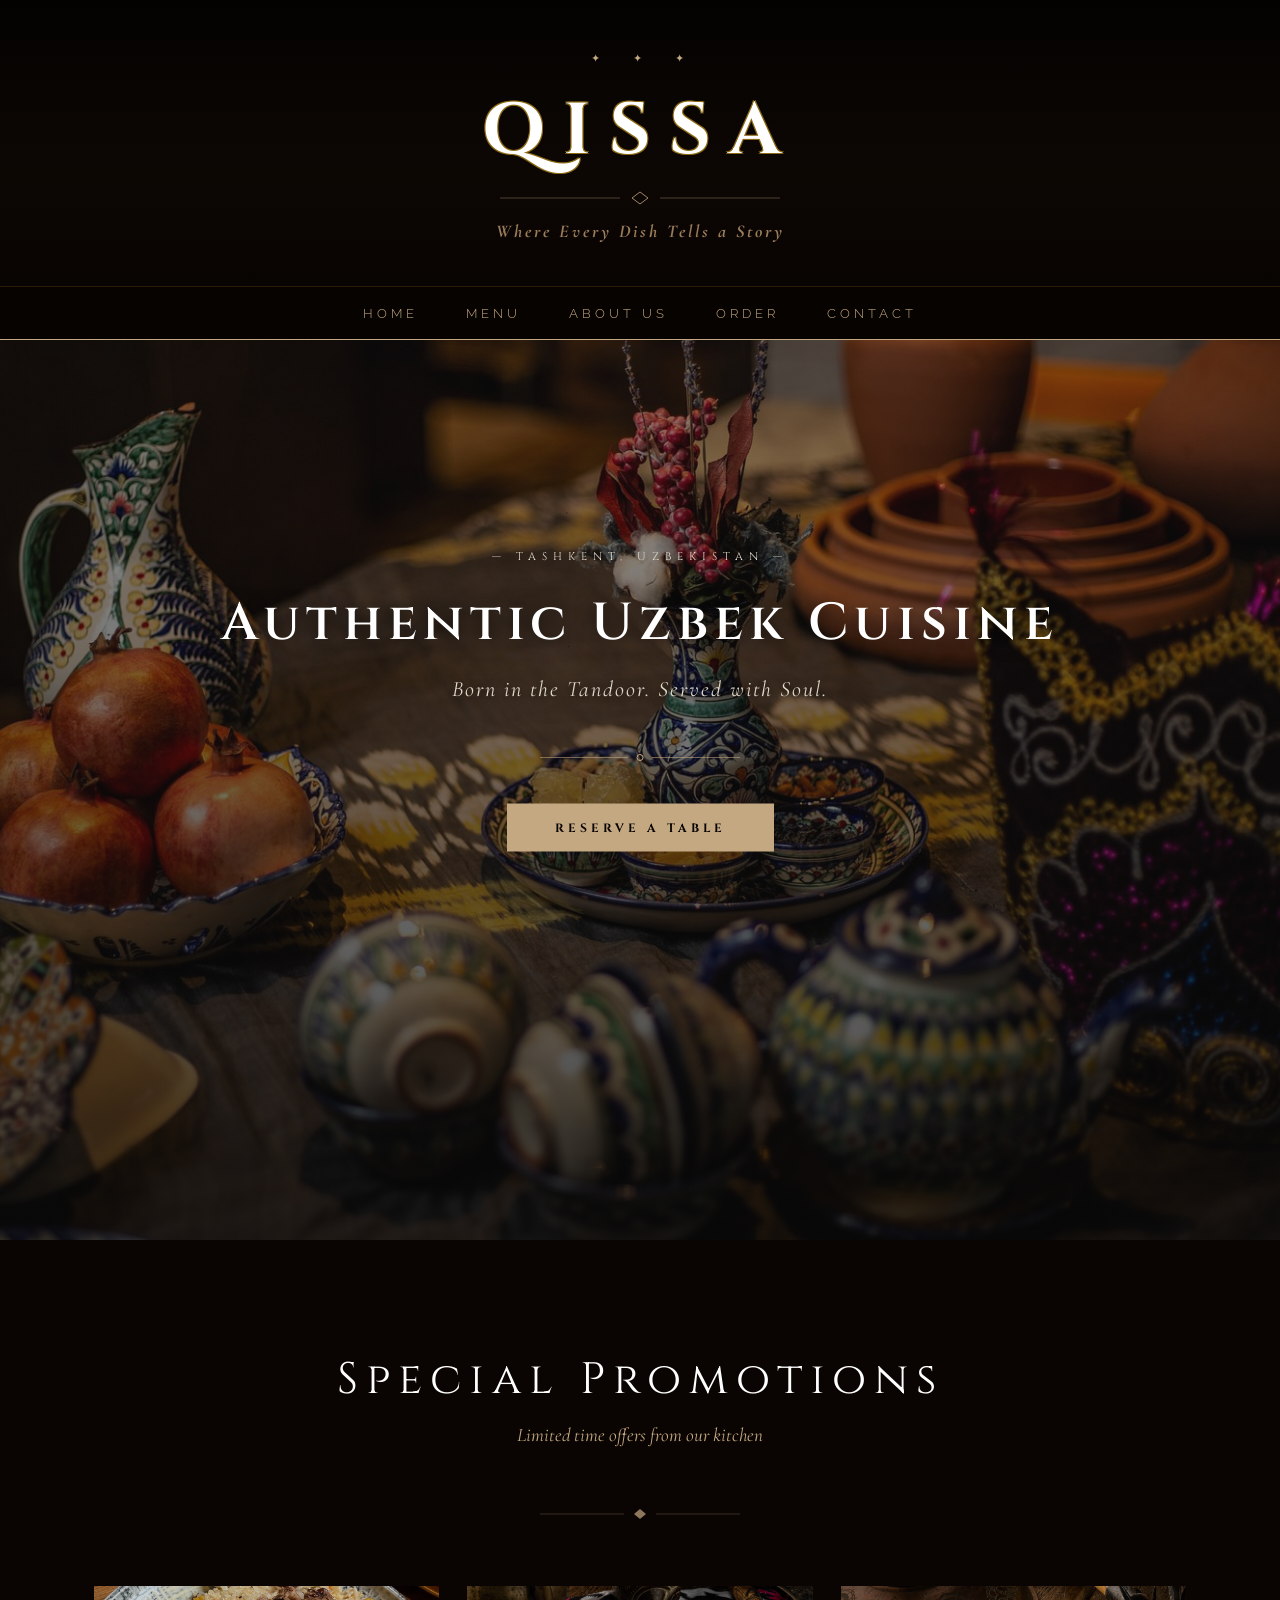
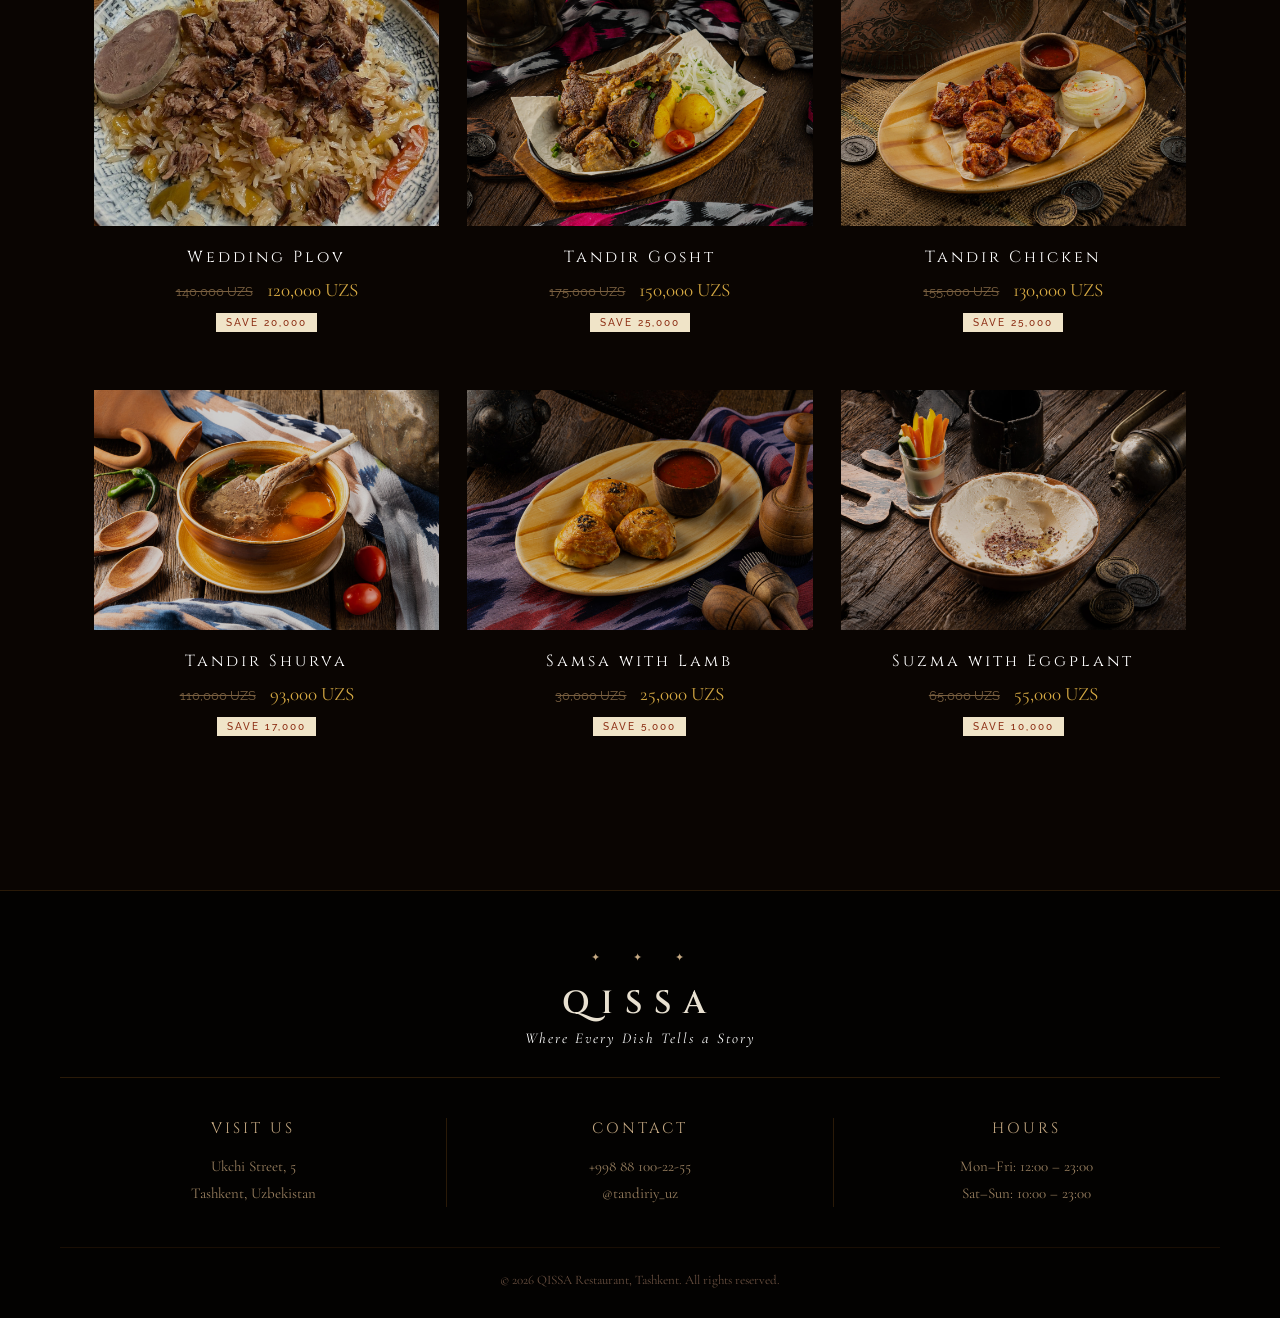
==== commit 326c4c9f: "Add files via upload" ====
--- a/index.html
+++ b/index.html
@@ -1,323 +1,191 @@
-<!DOCTYPE html>
-<html lang="en">
-
-<head>
-    <meta charset="UTF-8">
-    <meta name="viewport" content="width=device-width, initial-scale=1.0">
-    <title>QISSA — Where Every Dish Tells a Story</title>
-
-    <!-- Google Fonts -->
-    <link href="https://fonts.googleapis.com/css2?family=Cinzel:wght@400;600;700&family=Cormorant+Garamond:ital,wght@0,300;0,400;0,500;1,300;1,400&family=Raleway:wght@300;400;500&display=swap" rel="stylesheet">
-
-    <!-- ====== EMBEDDED CSS ====== -->
-    <!-- All styling is done here using embedded CSS as required by Assignment 2 -->
-    <style>
-
-        /* General body and page settings */
-        body {
-            margin: 0;
-            padding: 0;
-            background-color: #120A04;
-            font-family: 'Cormorant Garamond', Georgia, serif;
-            color: #F0E4C8;
-        }
-
-        /* Header section with gradient background */
-        header {
-            background: linear-gradient(180deg, #030201 0%, #0D0704 60%, #080402 100%);
-            text-align: center;
-            padding: 52px 20px 44px 20px;
-            border-bottom: 1px solid #2A1A08;
-        }
-
-        /* Small decorative stars above logo */
-        .header-stars {
-            color: #D4A843;
-            font-size: 11px;
-            letter-spacing: 6px;
-            margin: 0 0 18px 0;
-        }
-
-        /* Main QISSA logo text */
-        .logo {
-            font-family: 'Cinzel', serif;
-            font-size: 72px;
-            font-weight: 700;
-            color: #FFFFFF;
-            margin: 0 0 6px 0;
-            letter-spacing: 18px;
-            text-shadow: -1px -1px 0 #8B6914, 1px -1px 0 #8B6914,
-                         -1px 1px 0 #8B6914, 1px 1px 0 #8B6914;
-        }
-
-        /* Tagline below logo */
-        .tagline {
-            font-family: 'Cormorant Garamond', serif;
-            font-weight: 800;
-            font-style: italic;
-            color: #9A7B5A;
-            font-size: 18px;
-            margin: 0;
-            letter-spacing: 3px;
-        }
-
-        /* Navigation bar - sticky so it stays at top while scrolling */
-        nav {
-            background-color: rgba(8, 4, 2, 0.92);
-            text-align: center;
-            padding: 16px 0;
-            border-bottom: 1px solid #C4A882;
-            position: sticky;
-            top: 0;
-            z-index: 1000;
-        }
-
-        /* Navigation links */
-        nav a {
-            font-family: 'Raleway', sans-serif;
-            font-weight: 300;
-            color: #D4A843;
-            text-decoration: none;
-            margin: 0 22px;
-            font-size: 13px;
-            letter-spacing: 4px;
-        }
-
-        /* Hero section - full screen with background image */
-        .hero {
-            position: relative;
-            min-height: 100vh;
-            overflow: hidden;
-        }
-
-        /* Hero background image layer */
-        .hero-image {
-            position: absolute;
-            top: 0; left: 0;
-            width: 100%; height: 100%;
-            background-image: url('Images/hero.jpg');
-            background-size: cover;
-            background-position: center;
-        }
-
-        /* Dark overlay on top of hero image for text readability */
-        .hero-overlay {
-            position: absolute;
-            top: 0; left: 0;
-            width: 100%; height: 100%;
-            background: linear-gradient(180deg, rgba(20,20,20,0.45) 0%, rgba(10,10,10,0.75) 100%);
-        }
-
-        /* Hero text container positioned over the image */
-        .hero-content {
-            position: relative;
-            text-align: center;
-            padding: 0;
-            top: 50%;
-            transform: translateY(-50%);
-            margin-top: 360px;
-        }
-
-        /* Small location text above main heading */
-        .hero-location {
-            font-family: 'Cinzel', serif;
-            color: #E8E0D0;
-            font-size: 11px;
-            letter-spacing: 6px;
-            margin: 0 0 24px 0;
-        }
-
-        /* Main hero heading */
-        .hero-heading {
-            font-family: 'Cinzel', serif;
-            color: #FFFFFF;
-            font-size: 52px;
-            font-weight: 600;
-            margin: 0 0 18px 0;
-            letter-spacing: 6px;
-            text-shadow: 0 2px 20px rgba(0,0,0,0.8);
-        }
-
-        /* Hero subheading italic text */
-        .hero-sub {
-            font-family: 'Cormorant Garamond', serif;
-            font-style: italic;
-            color: #E0D8C8;
-            font-size: 22px;
-            margin: 0 0 50px 0;
-            letter-spacing: 2px;
-            text-shadow: 0 1px 10px rgba(0,0,0,0.9);
-        }
-
-        /* Reserve a Table button in hero */
-        .hero-btn {
-            font-family: 'Cinzel', serif;
-            color: #080402;
-            background-color: #C4A882;
-            text-decoration: none;
-            padding: 16px 48px;
-            font-size: 12px;
-            font-weight: 700;
-            letter-spacing: 4px;
-            display: inline-block;
-        }
-
-        /* Footer styling */
-        footer {
-            background-color: #030201;
-            padding: 60px 60px 30px 60px;
-            border-top: 1px solid #2A1A08;
-            text-align: center;
-        }
-
-        /* Footer QISSA logo */
-        .footer-logo {
-            font-family: 'Cinzel', serif;
-            font-size: 32px;
-            font-weight: 600;
-            color: #E8E0D0;
-            margin: 0 0 4px 0;
-            letter-spacing: 12px;
-            text-shadow: 0 1px 0 #E8E0D0, 0 2px 6px rgba(0,0,0,0.8);
-        }
-
-        /* Footer tagline */
-        .footer-tagline {
-            font-family: 'Cormorant Garamond', serif;
-            font-style: italic;
-            color: #FFFFFF;
-            font-size: 15px;
-            margin: 0;
-            letter-spacing: 2px;
-        }
-
-        /* Footer info table columns */
-        .footer-label {
-            font-family: 'Cinzel', serif;
-            color: #D4A843;
-            font-size: 16px;
-            letter-spacing: 3px;
-            margin: 0 0 14px 0;
-        }
-
-        /* Footer info text */
-        .footer-info {
-            font-family: 'Cormorant Garamond', serif;
-            color: #9A8060;
-            font-size: 15px;
-            line-height: 1.8;
-            margin: 0;
-        }
-
-        /* Copyright line at bottom of footer */
-        .footer-copy {
-            font-family: 'Cormorant Garamond', serif;
-            color: #6A5040;
-            font-size: 13px;
-            margin: 0;
-        }
-
-        /* Gold divider line in footer */
-        .footer-divider {
-            border-top: 1px solid #2A1A08;
-            margin-bottom: 40px;
-        }
-
-    </style>
-</head>
-
-<body>
-
-    <!-- ====== HEADER ====== -->
-    <!-- Contains restaurant logo, ornament and tagline -->
-    <header>
-        <p class="header-stars">✦ &nbsp; ✦ &nbsp; ✦</p>
-
-        <h1 class="logo">QISSA</h1>
-
-        <!-- SVG ornamental divider line with diamond shape -->
-        <svg width="280" height="16" viewBox="0 0 280 16" style="display: block; margin: 10px auto 14px auto;">
-            <line x1="0" y1="8" x2="120" y2="8" stroke="#C4A882" stroke-width="0.6" opacity="0.6"/>
-            <polygon points="140,2 148,8 140,14 132,8" fill="none" stroke="#C4A882" stroke-width="0.8"/>
-            <line x1="160" y1="8" x2="280" y2="8" stroke="#C4A882" stroke-width="0.6" opacity="0.6"/>
-        </svg>
-
-        <p class="tagline">Where Every Dish Tells a Story</p>
-    </header>
-
-
-    <!-- ====== NAVIGATION ====== -->
-    <!-- Links to all pages of the website -->
-    <nav>
-        <a href="index.html">HOME</a>
-        <a href="menu.html">MENU</a>
-        <a href="about.html">ABOUT US</a>
-        <a href="contact.html">CONTACT</a>
-    </nav>
-
-
-    <!-- ====== HERO SECTION ====== -->
-    <!-- Full screen banner with food photo and welcome text -->
-    <section class="hero">
-
-        <!-- Background food photo -->
-        <div class="hero-image"></div>
-
-        <!-- Semi-transparent dark overlay for text readability -->
-        <div class="hero-overlay"></div>
-
-        <!-- Text content over the photo -->
-        <div class="hero-content">
-            <p class="hero-location">— TASHKENT, UZBEKISTAN —</p>
-
-            <h2 class="hero-heading">Authentic Uzbek Cuisine</h2>
-
-            <p class="hero-sub">Born in the Tandoor. Served with Soul.</p>
-
-            <!-- SVG ornament between text and button -->
-            <svg width="200" height="12" viewBox="0 0 200 12" style="display: block; margin: 0 auto 40px auto;">
-                <line x1="0" y1="6" x2="88" y2="6" stroke="#C4A882" stroke-width="0.8" opacity="0.7"/>
-                <circle cx="100" cy="6" r="3" fill="none" stroke="#C4A882" stroke-width="1"/>
-                <line x1="112" y1="6" x2="200" y2="6" stroke="#C4A882" stroke-width="0.8" opacity="0.7"/>
-            </svg>
-
-            <!-- Button linking to contact/booking page -->
-            <a href="contact.html" class="hero-btn">RESERVE A TABLE</a>
-        </div>
-    </section>
-
-
-    <!-- ====== FOOTER ====== -->
-    <!-- Address, contact details and copyright -->
-    <footer>
-        <p class="header-stars">✦ &nbsp; ✦ &nbsp; ✦</p>
-        <h3 class="footer-logo">QISSA</h3>
-        <p class="footer-tagline">Where Every Dish Tells a Story</p>
-
-        <div class="footer-divider" style="margin-top: 30px;"></div>
-
-        <!-- Three column info table -->
-        <table style="width: 100%; border-collapse: collapse; margin-bottom: 40px;">
-            <tr>
-                <td style="width: 33%; padding: 0 20px; text-align: center; vertical-align: top; border-right: 1px solid #2A1A08;">
-                    <p class="footer-label">VISIT US</p>
-                    <p class="footer-info">Ukchi Street, 5<br>Tashkent, Uzbekistan</p>
-                </td>
-                <td style="width: 33%; padding: 0 20px; text-align: center; vertical-align: top; border-right: 1px solid #2A1A08;">
-                    <p class="footer-label">CONTACT</p>
-                    <p class="footer-info">+998 88 100-22-55<br>@tandiriy_uz</p>
-                </td>
-                <td style="width: 33%; padding: 0 20px; text-align: center; vertical-align: top;">
-                    <p class="footer-label">HOURS</p>
-                    <p class="footer-info">Mon–Fri: 12:00 – 23:00<br>Sat–Sun: 10:00 – 23:00</p>
-                </td>
-            </tr>
-        </table>
-
-        <div style="border-top: 1px solid #1A0E04; padding-top: 24px;">
-            <p class="footer-copy">&copy; 2026 QISSA Restaurant, Tashkent. All rights reserved.</p>
-        </div>
-    </footer>
-
-</body>
-</html>+<!DOCTYPE html>
+<html lang="en">
+
+<head>
+    <meta charset="UTF-8">
+    <meta name="viewport" content="width=device-width, initial-scale=1.0">
+    <title>QISSA — Where Every Dish Tells a Story</title>
+
+    <!-- Google Fonts -->
+    <link href="https://fonts.googleapis.com/css2?family=Cinzel:wght@400;600;700&family=Cormorant+Garamond:ital,wght@0,300;0,400;0,500;0,600;1,300;1,400&family=Raleway:wght@300;400;500&display=swap" rel="stylesheet">
+
+    <!-- External CSS: all styling lives in one shared stylesheet -->
+    <link rel="stylesheet" href="CSS/style.css">
+</head>
+
+<body>
+
+    <!-- ====== HEADER ====== -->
+    <!-- Restaurant logo, ornament and tagline -->
+    <header>
+        <p class="header-stars">&#10022; &nbsp; &#10022; &nbsp; &#10022;</p>
+        <h1 class="logo">QISSA</h1>
+        <!-- SVG ornamental divider -->
+        <svg width="280" height="16" viewBox="0 0 280 16" class="logo-ornament">
+            <line x1="0" y1="8" x2="120" y2="8" stroke="#C4A882" stroke-width="0.6" opacity="0.6"/>
+            <polygon points="140,2 148,8 140,14 132,8" fill="none" stroke="#C4A882" stroke-width="0.8"/>
+            <line x1="160" y1="8" x2="280" y2="8" stroke="#C4A882" stroke-width="0.6" opacity="0.6"/>
+        </svg>
+        <p class="tagline">Where Every Dish Tells a Story</p>
+    </header>
+
+
+    <!-- ====== NAVIGATION ====== -->
+    <!-- Links to every page of the website -->
+    <nav>
+        <a href="index.html">HOME</a>
+        <a href="menu.html">MENU</a>
+        <a href="about.html">ABOUT US</a>
+        <a href="ordering.html">ORDER</a>
+        <a href="contact.html">CONTACT</a>
+    </nav>
+
+
+    <!-- ====== HERO SECTION ====== -->
+    <!-- Full screen photo banner with welcome text -->
+    <section class="hero">
+        <!-- Background food photo -->
+        <div class="hero-image"></div>
+        <!-- Dark overlay so text stays readable -->
+        <div class="hero-overlay"></div>
+
+        <!-- Hero text -->
+        <div class="hero-content">
+            <p class="hero-location">&mdash; TASHKENT, UZBEKISTAN &mdash;</p>
+            <h2 class="hero-heading">Authentic Uzbek Cuisine</h2>
+            <p class="hero-sub">Born in the Tandoor. Served with Soul.</p>
+
+            <svg width="200" height="12" viewBox="0 0 200 12" class="hero-ornament">
+                <line x1="0" y1="6" x2="88" y2="6" stroke="#C4A882" stroke-width="0.8" opacity="0.7"/>
+                <circle cx="100" cy="6" r="3" fill="none" stroke="#C4A882" stroke-width="1"/>
+                <line x1="112" y1="6" x2="200" y2="6" stroke="#C4A882" stroke-width="0.8" opacity="0.7"/>
+            </svg>
+
+            <a href="contact.html" class="hero-btn">RESERVE A TABLE</a>
+        </div>
+    </section>
+
+
+    <!-- ====== PROMOTION MENU SECTION ====== -->
+    <!-- Six promotional dishes with old and new prices.       -->
+    <!-- Organized with an HTML table; each card is clickable  -->
+    <!-- and takes the user to the Ordering page.              -->
+    <section class="promo-section">
+
+        <h2 class="section-heading">Special Promotions</h2>
+        <p class="section-sub">Limited time offers from our kitchen</p>
+
+        <svg width="200" height="16" viewBox="0 0 200 16" class="ornament">
+            <line x1="0" y1="8" x2="84" y2="8" stroke="#C4A882" stroke-width="0.6" opacity="0.4"/>
+            <polygon points="100,3 106,8 100,13 94,8" fill="#C4A882" opacity="0.7"/>
+            <line x1="116" y1="8" x2="200" y2="8" stroke="#C4A882" stroke-width="0.6" opacity="0.4"/>
+        </svg>
+
+        <!-- Promo table: row 1 -->
+        <table class="promo-table">
+            <tr>
+                <td class="promo-cell">
+                    <!-- Clicking the card opens the Ordering page with this dish pre-selected -->
+                    <a href="ordering.html?item=Wedding Plov" class="promo-link">
+                        <img src="Images/plov.jpg" alt="Wedding Plov" class="promo-img">
+                        <div class="promo-info">
+                            <p class="promo-name">Wedding Plov</p>
+                            <span class="promo-old-price">140,000 UZS</span>
+                            <span class="promo-new-price">120,000 UZS</span><br>
+                            <span class="promo-tag">SAVE 20,000</span>
+                        </div>
+                    </a>
+                </td>
+                <td class="promo-cell">
+                    <a href="ordering.html?item=Tandir Gosht" class="promo-link">
+                        <img src="Images/gosht.jpg" alt="Tandir Gosht" class="promo-img">
+                        <div class="promo-info">
+                            <p class="promo-name">Tandir Gosht</p>
+                            <span class="promo-old-price">175,000 UZS</span>
+                            <span class="promo-new-price">150,000 UZS</span><br>
+                            <span class="promo-tag">SAVE 25,000</span>
+                        </div>
+                    </a>
+                </td>
+                <td class="promo-cell">
+                    <a href="ordering.html?item=Tandir Chicken" class="promo-link">
+                        <img src="Images/chicken.jpg" alt="Tandir Chicken" class="promo-img">
+                        <div class="promo-info">
+                            <p class="promo-name">Tandir Chicken</p>
+                            <span class="promo-old-price">155,000 UZS</span>
+                            <span class="promo-new-price">130,000 UZS</span><br>
+                            <span class="promo-tag">SAVE 25,000</span>
+                        </div>
+                    </a>
+                </td>
+            </tr>
+            <!-- Promo table: row 2 -->
+            <tr>
+                <td class="promo-cell">
+                    <a href="ordering.html?item=Tandir Shurva" class="promo-link">
+                        <img src="Images/shurva.jpg" alt="Tandir Shurva" class="promo-img">
+                        <div class="promo-info">
+                            <p class="promo-name">Tandir Shurva</p>
+                            <span class="promo-old-price">110,000 UZS</span>
+                            <span class="promo-new-price">93,000 UZS</span><br>
+                            <span class="promo-tag">SAVE 17,000</span>
+                        </div>
+                    </a>
+                </td>
+                <td class="promo-cell">
+                    <a href="ordering.html?item=Samsa with Lamb" class="promo-link">
+                        <img src="Images/samsa_lamb.jpg" alt="Samsa with Lamb" class="promo-img">
+                        <div class="promo-info">
+                            <p class="promo-name">Samsa with Lamb</p>
+                            <span class="promo-old-price">30,000 UZS</span>
+                            <span class="promo-new-price">25,000 UZS</span><br>
+                            <span class="promo-tag">SAVE 5,000</span>
+                        </div>
+                    </a>
+                </td>
+                <td class="promo-cell">
+                    <a href="ordering.html?item=Suzma with Eggplant" class="promo-link">
+                        <img src="Images/suzma.jpg" alt="Suzma with Eggplant" class="promo-img">
+                        <div class="promo-info">
+                            <p class="promo-name">Suzma with Eggplant</p>
+                            <span class="promo-old-price">65,000 UZS</span>
+                            <span class="promo-new-price">55,000 UZS</span><br>
+                            <span class="promo-tag">SAVE 10,000</span>
+                        </div>
+                    </a>
+                </td>
+            </tr>
+        </table>
+
+    </section>
+
+
+    <!-- ====== FOOTER ====== -->
+    <footer>
+        <p class="header-stars">&#10022; &nbsp; &#10022; &nbsp; &#10022;</p>
+        <h3 class="footer-logo">QISSA</h3>
+        <p class="footer-tagline">Where Every Dish Tells a Story</p>
+        <div class="footer-divider"></div>
+        <table class="footer-table">
+            <tr>
+                <td class="footer-cell">
+                    <p class="footer-label">VISIT US</p>
+                    <p class="footer-info">Ukchi Street, 5<br>Tashkent, Uzbekistan</p>
+                </td>
+                <td class="footer-cell">
+                    <p class="footer-label">CONTACT</p>
+                    <p class="footer-info">+998 88 100-22-55<br>@tandiriy_uz</p>
+                </td>
+                <td class="footer-cell-last">
+                    <p class="footer-label">HOURS</p>
+                    <p class="footer-info">Mon&ndash;Fri: 12:00 &ndash; 23:00<br>Sat&ndash;Sun: 10:00 &ndash; 23:00</p>
+                </td>
+            </tr>
+        </table>
+        <div class="footer-bottom">
+            <p class="footer-copy">&copy; 2026 QISSA Restaurant, Tashkent. All rights reserved.</p>
+        </div>
+    </footer>
+
+</body>
+</html>
--- a/CSS/style.css
+++ b/CSS/style.css
@@ -0,0 +1,1488 @@
+/* ============================================================
+   QISSA RESTAURANT — MAIN STYLESHEET (External CSS)
+   Final Project G0302 — all pages share this single file
+   ============================================================ */
+
+/* ---------- GLOBAL ---------- */
+
+/* Base page settings shared by every page */
+body {
+    margin: 0;
+    padding: 0;
+    background-color: #0A0502;
+    font-family: 'Cormorant Garamond', Georgia, serif;
+    color: #F0E4C8;
+}
+
+/* ---------- HEADER (shared) ---------- */
+
+/* Top banner with restaurant logo */
+header {
+    background: linear-gradient(180deg, #030201 0%, #0D0704 60%, #080402 100%);
+    text-align: center;
+    padding: 52px 20px 44px 20px;
+    border-bottom: 1px solid #2A1A08;
+}
+
+/* Decorative stars above the logo */
+.header-stars {
+    color: #C4A882;
+    font-size: 11px;
+    letter-spacing: 6px;
+    margin: 0 0 18px 0;
+}
+
+/* QISSA logo with gold outline effect */
+.logo {
+    font-family: 'Cinzel', serif;
+    font-size: 72px;
+    font-weight: 700;
+    color: #FFFFFF;
+    margin: 0 0 6px 0;
+    letter-spacing: 18px;
+    text-shadow: -1px -1px 0 #8B6914, 1px -1px 0 #8B6914,
+                 -1px 1px 0 #8B6914, 1px 1px 0 #8B6914;
+}
+
+/* Italic tagline under the logo */
+.tagline {
+    font-family: 'Cormorant Garamond', serif;
+    font-weight: 800;
+    font-style: italic;
+    color: #9A7B5A;
+    font-size: 18px;
+    margin: 0;
+    letter-spacing: 3px;
+}
+
+/* Ornament under the logo */
+.logo-ornament {
+    display: block;
+    margin: 10px auto 14px auto;
+}
+
+/* ---------- NAVIGATION (shared) ---------- */
+
+/* Sticky navigation bar */
+nav {
+    background-color: rgba(8, 4, 2, 0.92);
+    text-align: center;
+    padding: 16px 0;
+    border-bottom: 1px solid #C4A882;
+    position: sticky;
+    top: 0;
+    z-index: 1000;
+}
+
+/* Navigation links */
+nav a {
+    font-family: 'Raleway', sans-serif;
+    font-weight: 300;
+    color: #C4A882;
+    text-decoration: none;
+    margin: 0 22px;
+    font-size: 13px;
+    letter-spacing: 4px;
+}
+
+/* Nav wrapper when it holds the cart button */
+.nav-with-cart {
+    position: relative;
+}
+
+/* Cart button in the nav corner */
+.cart-nav-btn {
+    position: absolute;
+    right: 30px;
+    top: 50%;
+    transform: translateY(-50%);
+    font-family: 'Raleway', sans-serif;
+    font-weight: 400;
+    font-size: 12px;
+    color: #080402;
+    background-color: #C4A882;
+    text-decoration: none;
+    padding: 7px 18px;
+    letter-spacing: 2px;
+    cursor: pointer;
+    border: none;
+}
+
+/* Round badge with item count */
+.cart-count {
+    background-color: #8B2C12;
+    color: #FFFFFF;
+    border-radius: 50%;
+    padding: 2px 7px;
+    font-size: 11px;
+    margin-left: 4px;
+}
+
+/* ---------- SECTION HEADINGS (shared) ---------- */
+
+/* Large white page heading */
+.section-heading {
+    font-family: 'Cinzel', serif;
+    text-align: center;
+    color: #FFFFFF;
+    font-size: 44px;
+    font-weight: 400;
+    letter-spacing: 8px;
+    margin: 0 0 14px 0;
+}
+
+/* Gold italic subtitle */
+.section-sub {
+    font-family: 'Cormorant Garamond', serif;
+    font-style: italic;
+    text-align: center;
+    color: #C4A882;
+    font-size: 19px;
+    margin: 0 0 60px 0;
+}
+
+/* Centered SVG ornament divider */
+.ornament {
+    display: block;
+    margin: 0 auto 50px auto;
+}
+
+/* Small ornament used inside blocks */
+.block-ornament {
+    display: block;
+    margin: 0 auto 40px auto;
+}
+
+/* ---------- HERO (index page) ---------- */
+
+/* Full screen hero wrapper */
+.hero {
+    position: relative;
+    min-height: 100vh;
+    overflow: hidden;
+}
+
+/* Background food photo layer */
+.hero-image {
+    position: absolute;
+    top: 0; left: 0;
+    width: 100%; height: 100%;
+    background-image: url('../Images/hero.jpg');
+    background-size: cover;
+    background-position: center;
+}
+
+/* Dark overlay for text readability */
+.hero-overlay {
+    position: absolute;
+    top: 0; left: 0;
+    width: 100%; height: 100%;
+    background: linear-gradient(180deg, rgba(20,20,20,0.45) 0%, rgba(10,10,10,0.75) 100%);
+}
+
+/* Text block positioned over the photo */
+.hero-content {
+    position: relative;
+    text-align: center;
+    padding: 0;
+    top: 50%;
+    transform: translateY(-50%);
+    margin-top: 360px;
+}
+
+/* Small location line */
+.hero-location {
+    font-family: 'Cinzel', serif;
+    color: #E8E0D0;
+    font-size: 11px;
+    letter-spacing: 6px;
+    margin: 0 0 24px 0;
+}
+
+/* Big hero heading */
+.hero-heading {
+    font-family: 'Cinzel', serif;
+    color: #FFFFFF;
+    font-size: 52px;
+    font-weight: 600;
+    margin: 0 0 18px 0;
+    letter-spacing: 6px;
+    text-shadow: 0 2px 20px rgba(0,0,0,0.8);
+}
+
+/* Italic hero subtitle */
+.hero-sub {
+    font-family: 'Cormorant Garamond', serif;
+    font-style: italic;
+    color: #E0D8C8;
+    font-size: 22px;
+    margin: 0 0 50px 0;
+    letter-spacing: 2px;
+    text-shadow: 0 1px 10px rgba(0,0,0,0.9);
+}
+
+/* Ornament inside hero */
+.hero-ornament {
+    display: block;
+    margin: 0 auto 40px auto;
+}
+
+/* Gold call to action button */
+.hero-btn {
+    font-family: 'Cinzel', serif;
+    color: #080402;
+    background-color: #C4A882;
+    text-decoration: none;
+    padding: 16px 48px;
+    font-size: 12px;
+    font-weight: 700;
+    letter-spacing: 4px;
+    display: inline-block;
+}
+
+/* ---------- PROMOTION MENU (index page) ---------- */
+
+/* Promotion section wrapper */
+.promo-section {
+    padding: 110px 80px;
+    background-color: #0A0502;
+}
+
+/* Table that organizes the six promo cards */
+.promo-table {
+    width: 100%;
+    border-collapse: collapse;
+}
+
+/* Table cells around each promo card */
+.promo-cell {
+    width: 33%;
+    padding: 14px;
+    vertical-align: top;
+}
+
+/* Whole card is one clickable link */
+.promo-link {
+    text-decoration: none;
+    display: block;
+}
+
+/* Promo dish photo */
+.promo-img {
+    width: 100%;
+    height: 240px;
+    object-fit: cover;
+    display: block;
+    filter: brightness(0.82);
+    transition: filter 0.3s;
+}
+
+.promo-link:hover .promo-img {
+    filter: brightness(1);
+}
+
+/* Text under promo photo */
+.promo-info {
+    padding: 20px 8px 30px 8px;
+    text-align: center;
+}
+
+/* Promo dish name */
+.promo-name {
+    font-family: 'Cinzel', serif;
+    color: #FFFFFF;
+    font-size: 16px;
+    font-weight: 400;
+    letter-spacing: 3px;
+    margin: 0 0 10px 0;
+}
+
+/* Old price with strike-through */
+.promo-old-price {
+    font-family: 'Raleway', sans-serif;
+    color: #7A6040;
+    font-size: 13px;
+    text-decoration: line-through;
+    margin: 0 10px 0 0;
+    display: inline-block;
+}
+
+/* New discounted price in gold */
+.promo-new-price {
+    font-family: 'Cormorant Garamond', serif;
+    color: #D4A843;
+    font-size: 19px;
+    display: inline-block;
+    margin: 0;
+}
+
+/* Small discount tag */
+.promo-tag {
+    font-family: 'Raleway', sans-serif;
+    font-weight: 500;
+    color: #8B2C12;
+    background-color: #F0E4C8;
+    font-size: 10px;
+    letter-spacing: 2px;
+    padding: 4px 10px;
+    display: inline-block;
+    margin-top: 12px;
+}
+
+/* ---------- MENU PAGE ---------- */
+
+/* Menu section wrapper */
+.menu-section {
+    padding: 110px 80px;
+    background-color: #0A0502;
+}
+
+/* Centered category label */
+.category-label {
+    font-family: 'Cinzel', serif;
+    text-align: center;
+    color: #C4A882;
+    font-size: 15px;
+    letter-spacing: 6px;
+    margin: 90px 0 50px 0;
+}
+
+/* Table for menu cards */
+.menu-table {
+    width: 100%;
+    border-collapse: collapse;
+}
+
+/* Menu table cells */
+.menu-cell-3 {
+    width: 33%;
+    padding: 0 12px;
+    vertical-align: top;
+}
+
+.menu-cell-2 {
+    width: 50%;
+    padding: 0 12px;
+    vertical-align: top;
+}
+
+/* Dish photo */
+.gallery-img {
+    width: 100%;
+    height: 300px;
+    object-fit: cover;
+    display: block;
+    cursor: pointer;
+    filter: brightness(0.82);
+    transition: filter 0.3s;
+}
+
+.gallery-img:hover {
+    filter: brightness(1);
+}
+
+/* Minimalist drink card without a photo */
+.drink-card {
+    text-align: center;
+    padding: 55px 20px;
+    border-top: 1px solid #2A1A08;
+    border-bottom: 1px solid #2A1A08;
+}
+
+/* Drink name */
+.drink-name {
+    font-family: 'Cinzel', serif;
+    color: #FFFFFF;
+    font-size: 18px;
+    font-weight: 400;
+    letter-spacing: 4px;
+    margin: 0 0 12px 0;
+}
+
+/* Short italic description */
+.drink-desc {
+    font-family: 'Cormorant Garamond', serif;
+    font-style: italic;
+    color: #9A8060;
+    font-size: 15px;
+    margin: 0 0 16px 0;
+}
+
+/* Text block under each dish */
+.dish-info {
+    padding: 22px 8px 0 8px;
+    text-align: center;
+}
+
+/* Dish name */
+.dish-name {
+    font-family: 'Cinzel', serif;
+    color: #FFFFFF;
+    font-size: 17px;
+    font-weight: 400;
+    letter-spacing: 3px;
+    margin: 0 0 8px 0;
+}
+
+/* Dish price */
+.dish-price {
+    font-family: 'Cormorant Garamond', serif;
+    color: #C4A882;
+    font-size: 17px;
+    letter-spacing: 1px;
+    margin: 0 0 18px 0;
+}
+
+/* Minimal add-to-order text button */
+.add-btn {
+    background-color: transparent;
+    color: #9A7B5A;
+    border: none;
+    border-bottom: 1px solid #3A2810;
+    font-family: 'Raleway', sans-serif;
+    font-weight: 400;
+    font-size: 11px;
+    letter-spacing: 3px;
+    padding: 6px 4px;
+    cursor: pointer;
+    transition: color 0.3s, border-color 0.3s;
+}
+
+.add-btn:hover {
+    color: #C4A882;
+    border-color: #C4A882;
+}
+
+/* ---------- CART SIDEBAR (menu page) ---------- */
+
+.cart-overlay {
+    display: none;
+    position: fixed;
+    top: 0; left: 0;
+    width: 100%; height: 100%;
+    background-color: rgba(0,0,0,0.6);
+    z-index: 2000;
+}
+
+.cart-panel {
+    display: none;
+    position: fixed;
+    top: 0; right: 0;
+    width: 390px;
+    height: 100%;
+    background-color: #0A0502;
+    border-left: 1px solid #2A1A08;
+    z-index: 2001;
+    overflow-y: auto;
+    padding: 40px 34px;
+    box-sizing: border-box;
+}
+
+.cart-title {
+    font-family: 'Cinzel', serif;
+    color: #FFFFFF;
+    font-size: 18px;
+    letter-spacing: 5px;
+    margin: 0 0 30px 0;
+    padding-bottom: 18px;
+    border-bottom: 1px solid #2A1A08;
+}
+
+.cart-close {
+    position: absolute;
+    top: 28px; right: 30px;
+    font-size: 22px;
+    color: #C4A882;
+    cursor: pointer;
+    background: none;
+    border: none;
+    font-family: Arial, sans-serif;
+}
+
+.cart-item {
+    border-bottom: 1px solid #1A0E04;
+    padding: 18px 0;
+}
+
+.cart-item-name {
+    font-family: 'Cinzel', serif;
+    color: #F0E4C8;
+    font-size: 13px;
+    letter-spacing: 2px;
+    margin: 0 0 10px 0;
+}
+
+.cart-item-row {
+    display: table;
+    width: 100%;
+}
+
+.cart-item-left {
+    display: table-cell;
+    vertical-align: middle;
+}
+
+.cart-item-right {
+    display: table-cell;
+    text-align: right;
+    vertical-align: middle;
+}
+
+.cart-item-price {
+    font-family: 'Cormorant Garamond', serif;
+    color: #C4A882;
+    font-size: 15px;
+    margin: 0;
+}
+
+.qty-btn {
+    background-color: transparent;
+    border: 1px solid #3A2810;
+    color: #C4A882;
+    width: 28px;
+    height: 28px;
+    font-size: 15px;
+    cursor: pointer;
+    font-family: Arial, sans-serif;
+}
+
+.qty-display {
+    font-family: 'Cinzel', serif;
+    color: #F0E4C8;
+    font-size: 14px;
+    margin: 0 10px;
+}
+
+.remove-btn {
+    background: none;
+    border: none;
+    color: #8B2C12;
+    font-size: 16px;
+    cursor: pointer;
+    margin-left: 12px;
+}
+
+.cart-total {
+    font-family: 'Cinzel', serif;
+    color: #FFFFFF;
+    font-size: 16px;
+    letter-spacing: 2px;
+    margin: 26px 0;
+    padding-top: 20px;
+    border-top: 1px solid #C4A882;
+}
+
+.cart-empty {
+    font-family: 'Cormorant Garamond', serif;
+    font-style: italic;
+    color: #5A3A1A;
+    font-size: 16px;
+    text-align: center;
+    margin-top: 50px;
+}
+
+.checkout-btn {
+    width: 100%;
+    padding: 15px;
+    background-color: #C4A882;
+    color: #080402;
+    border: none;
+    font-family: 'Cinzel', serif;
+    font-weight: 600;
+    font-size: 12px;
+    letter-spacing: 3px;
+    cursor: pointer;
+}
+
+/* Toast notification */
+.toast {
+    display: none;
+    position: fixed;
+    bottom: 36px;
+    left: 50%;
+    transform: translateX(-50%);
+    background-color: #0A0502;
+    border: 1px solid #C4A882;
+    color: #C4A882;
+    font-family: 'Cinzel', serif;
+    font-size: 12px;
+    letter-spacing: 2px;
+    padding: 14px 32px;
+    z-index: 3000;
+}
+
+/* ---------- LIGHTBOX (menu page) ---------- */
+
+.lightbox-overlay {
+    display: none;
+    position: fixed;
+    top: 0; left: 0;
+    width: 100%; height: 100%;
+    background-color: rgba(0,0,0,0.94);
+    z-index: 9999;
+    text-align: center;
+}
+
+.lightbox-img {
+    max-width: 80%;
+    max-height: 78vh;
+    margin-top: 70px;
+}
+
+.lightbox-caption {
+    font-family: 'Cinzel', serif;
+    color: #C4A882;
+    font-size: 14px;
+    letter-spacing: 4px;
+    margin-top: 24px;
+}
+
+.lightbox-close {
+    position: absolute;
+    top: 30px; right: 40px;
+    font-size: 30px;
+    color: #C4A882;
+    cursor: pointer;
+    font-family: Arial, sans-serif;
+}
+
+/* ---------- ABOUT PAGE ---------- */
+
+.about-intro {
+    padding: 120px 80px 90px 80px;
+    text-align: center;
+    background-color: #0A0502;
+}
+
+.intro-statement {
+    font-family: 'Cormorant Garamond', serif;
+    font-weight: 300;
+    color: #E8DCC8;
+    font-size: 30px;
+    line-height: 1.6;
+    max-width: 800px;
+    margin: 0 auto;
+}
+
+.intro-gold {
+    color: #C4A882;
+    font-style: italic;
+}
+
+.feature-image {
+    width: 100%;
+    height: 520px;
+    object-fit: cover;
+    display: block;
+    filter: brightness(0.78);
+}
+
+.split-section {
+    padding: 90px 80px;
+    background-color: #0A0502;
+}
+
+.split-table {
+    width: 100%;
+    border-collapse: collapse;
+}
+
+.split-text-cell {
+    width: 50%;
+    padding: 0 60px 0 0;
+    vertical-align: middle;
+}
+
+.split-img-cell {
+    width: 50%;
+    vertical-align: middle;
+}
+
+.split-text-heading {
+    font-family: 'Cinzel', serif;
+    color: #FFFFFF;
+    font-size: 26px;
+    font-weight: 400;
+    letter-spacing: 3px;
+    margin: 0 0 26px 0;
+}
+
+.split-text {
+    font-family: 'Cormorant Garamond', serif;
+    color: #C8C0B0;
+    font-size: 18px;
+    line-height: 1.9;
+    margin: 0 0 20px 0;
+}
+
+.split-img {
+    width: 100%;
+    height: 440px;
+    object-fit: cover;
+    display: block;
+    filter: brightness(0.82);
+}
+
+.quote-section {
+    padding: 100px 80px;
+    text-align: center;
+    background: linear-gradient(180deg, #0A0502 0%, #0D0704 100%);
+    border-top: 1px solid #1A0E04;
+    border-bottom: 1px solid #1A0E04;
+}
+
+.pull-quote {
+    font-family: 'Cormorant Garamond', serif;
+    font-style: italic;
+    font-weight: 300;
+    color: #FFFFFF;
+    font-size: 38px;
+    line-height: 1.5;
+    max-width: 880px;
+    margin: 0 auto 28px auto;
+}
+
+.quote-author {
+    font-family: 'Cinzel', serif;
+    color: #C4A882;
+    font-size: 12px;
+    letter-spacing: 4px;
+    margin: 0;
+}
+
+.stats-section {
+    padding: 90px 80px;
+    background-color: #0A0502;
+}
+
+.stats-table {
+    width: 100%;
+    max-width: 800px;
+    margin: 0 auto;
+    border-collapse: collapse;
+}
+
+.stat-cell {
+    width: 33%;
+    text-align: center;
+    vertical-align: middle;
+}
+
+.stat-number {
+    font-family: 'Cinzel', serif;
+    color: #C4A882;
+    font-size: 48px;
+    font-weight: 400;
+    margin: 0 0 10px 0;
+}
+
+.stat-label {
+    font-family: 'Raleway', sans-serif;
+    font-weight: 300;
+    color: #9A8060;
+    font-size: 12px;
+    letter-spacing: 3px;
+    margin: 0;
+}
+
+.stat-divider {
+    width: 1px;
+    background-color: #2A1A08;
+}
+
+.space-section {
+    padding: 0 80px 110px 80px;
+    background-color: #0A0502;
+}
+
+.space-title {
+    font-family: 'Cinzel', serif;
+    text-align: center;
+    color: #C4A882;
+    font-size: 14px;
+    letter-spacing: 6px;
+    margin: 0 0 50px 0;
+}
+
+.space-table {
+    width: 100%;
+    border-collapse: collapse;
+}
+
+.space-cell {
+    width: 33%;
+    padding: 0 6px;
+    vertical-align: top;
+}
+
+.space-img {
+    width: 100%;
+    height: 300px;
+    object-fit: cover;
+    display: block;
+    filter: brightness(0.82);
+    transition: filter 0.3s;
+}
+
+.space-img:hover {
+    filter: brightness(1);
+}
+
+/* ---------- CONTACT PAGE ---------- */
+
+.contact-section {
+    padding: 110px 80px;
+    background-color: #0A0502;
+}
+
+.contact-table {
+    width: 100%;
+    max-width: 1000px;
+    margin: 0 auto;
+    border-collapse: collapse;
+}
+
+.contact-info-cell {
+    width: 42%;
+    padding: 0 70px 0 0;
+    vertical-align: top;
+}
+
+.contact-form-cell {
+    width: 58%;
+    vertical-align: top;
+}
+
+.info-heading {
+    font-family: 'Cinzel', serif;
+    color: #FFFFFF;
+    font-size: 22px;
+    font-weight: 400;
+    letter-spacing: 3px;
+    margin: 0 0 30px 0;
+}
+
+.info-label {
+    font-family: 'Raleway', sans-serif;
+    font-weight: 500;
+    color: #D4A843;
+    font-size: 12px;
+    letter-spacing: 3px;
+    margin: 0 0 6px 0;
+}
+
+.info-value {
+    font-family: 'Cormorant Garamond', serif;
+    color: #E8DCC8;
+    font-size: 19px;
+    line-height: 1.6;
+    margin: 0 0 28px 0;
+}
+
+/* ---------- FORMS (contact + ordering shared) ---------- */
+
+.form-label {
+    font-family: 'Raleway', sans-serif;
+    font-weight: 500;
+    color: #C4A882;
+    font-size: 12px;
+    letter-spacing: 2px;
+    display: block;
+    margin-bottom: 10px;
+}
+
+.form-input {
+    width: 100%;
+    padding: 14px 0;
+    background-color: transparent;
+    border: none;
+    border-bottom: 1px solid #3A2810;
+    color: #FFFFFF;
+    font-family: 'Cormorant Garamond', serif;
+    font-size: 18px;
+    box-sizing: border-box;
+    margin-bottom: 30px;
+}
+
+.form-input:focus {
+    outline: none;
+    border-bottom: 1px solid #C4A882;
+}
+
+.form-input::placeholder {
+    color: #7A6040;
+}
+
+.form-textarea {
+    width: 100%;
+    padding: 14px 0;
+    background-color: transparent;
+    border: none;
+    border-bottom: 1px solid #3A2810;
+    color: #FFFFFF;
+    font-family: 'Cormorant Garamond', serif;
+    font-size: 18px;
+    box-sizing: border-box;
+    height: 60px;
+    resize: vertical;
+    margin-bottom: 30px;
+}
+
+.form-textarea:focus {
+    outline: none;
+    border-bottom: 1px solid #C4A882;
+}
+
+.form-textarea::placeholder {
+    color: #7A6040;
+}
+
+/* Dropdown select for products */
+.form-select {
+    width: 100%;
+    padding: 14px 4px;
+    background-color: #0D0704;
+    border: none;
+    border-bottom: 1px solid #3A2810;
+    color: #FFFFFF;
+    font-family: 'Cormorant Garamond', serif;
+    font-size: 17px;
+    box-sizing: border-box;
+    margin-bottom: 30px;
+}
+
+.form-select:focus {
+    outline: none;
+    border-bottom: 1px solid #C4A882;
+}
+
+/* Small quantity input */
+.form-qty {
+    width: 90px;
+    padding: 14px 4px;
+    background-color: transparent;
+    border: none;
+    border-bottom: 1px solid #3A2810;
+    color: #FFFFFF;
+    font-family: 'Cormorant Garamond', serif;
+    font-size: 17px;
+    box-sizing: border-box;
+    margin-bottom: 30px;
+}
+
+.form-qty:focus {
+    outline: none;
+    border-bottom: 1px solid #C4A882;
+}
+
+/* Radio and checkbox rows */
+.choice-row {
+    margin-bottom: 30px;
+}
+
+.choice-option {
+    font-family: 'Cormorant Garamond', serif;
+    color: #E8DCC8;
+    font-size: 17px;
+    margin-right: 26px;
+    cursor: pointer;
+}
+
+.choice-option input {
+    accent-color: #C4A882;
+    margin-right: 8px;
+    cursor: pointer;
+}
+
+/* Gold submit button */
+.form-btn {
+    width: 100%;
+    padding: 16px;
+    background-color: #C4A882;
+    color: #080402;
+    border: none;
+    font-family: 'Cinzel', serif;
+    font-weight: 600;
+    font-size: 12px;
+    letter-spacing: 4px;
+    cursor: pointer;
+    margin-top: 14px;
+}
+
+/* Secondary clear button */
+.clear-btn {
+    width: 100%;
+    padding: 15px;
+    background-color: transparent;
+    color: #C4A882;
+    border: 1px solid #C4A882;
+    font-family: 'Cinzel', serif;
+    font-weight: 400;
+    font-size: 12px;
+    letter-spacing: 4px;
+    cursor: pointer;
+    margin-top: 12px;
+}
+
+/* ---------- ORDERING PAGE ---------- */
+
+.ordering-section {
+    padding: 90px 20px 110px 20px;
+    background-color: #0A0502;
+}
+
+/* Central column card */
+.ordering-card {
+    max-width: 640px;
+    margin: 0 auto;
+}
+
+/* Block sub-heading inside the form */
+.block-label {
+    font-family: 'Cinzel', serif;
+    color: #FFFFFF;
+    font-size: 20px;
+    font-weight: 400;
+    letter-spacing: 3px;
+    text-align: center;
+    margin: 0 0 30px 0;
+}
+
+/* Divider between form blocks */
+.section-divider {
+    margin: 55px 0;
+    border: none;
+    border-top: 1px solid #2A1A08;
+}
+
+/* Product row: select + qty side by side */
+.product-row {
+    display: table;
+    width: 100%;
+}
+
+.product-select-cell {
+    display: table-cell;
+    padding-right: 24px;
+    vertical-align: bottom;
+}
+
+.product-qty-cell {
+    display: table-cell;
+    width: 100px;
+    vertical-align: bottom;
+}
+
+/* ---------- RECEIPT PAGE ---------- */
+
+.receipt-section {
+    padding: 90px 20px 110px 20px;
+    background-color: #0A0502;
+}
+
+.receipt-card {
+    max-width: 600px;
+    margin: 0 auto;
+    border: 1px solid #2A1A08;
+    background-color: #0D0704;
+    padding: 50px;
+}
+
+.receipt-head {
+    text-align: center;
+    border-bottom: 1px solid #2A1A08;
+    padding-bottom: 28px;
+    margin-bottom: 28px;
+}
+
+.receipt-rest-name {
+    font-family: 'Cinzel', serif;
+    color: #D4A843;
+    font-size: 30px;
+    letter-spacing: 8px;
+    margin: 0 0 8px 0;
+}
+
+.receipt-rest-info {
+    font-family: 'Raleway', sans-serif;
+    font-weight: 400;
+    color: #9A8060;
+    font-size: 12px;
+    margin: 4px 0 0 0;
+    letter-spacing: 1px;
+}
+
+.receipt-meta {
+    display: table;
+    width: 100%;
+    margin-bottom: 28px;
+    border-bottom: 1px solid #2A1A08;
+    padding-bottom: 22px;
+}
+
+.receipt-meta-left {
+    display: table-cell;
+    vertical-align: top;
+}
+
+.receipt-meta-right {
+    display: table-cell;
+    text-align: right;
+    vertical-align: top;
+}
+
+.meta-label {
+    font-family: 'Raleway', sans-serif;
+    font-weight: 500;
+    color: #C4A882;
+    font-size: 10px;
+    letter-spacing: 2px;
+    margin: 0 0 6px 0;
+}
+
+.meta-value {
+    font-family: 'Raleway', sans-serif;
+    font-weight: 400;
+    color: #FFFFFF;
+    font-size: 15px;
+    letter-spacing: 1px;
+    margin: 0;
+}
+
+.customer-block {
+    margin-bottom: 30px;
+    padding-bottom: 24px;
+    border-bottom: 1px solid #2A1A08;
+}
+
+.customer-row {
+    display: table;
+    width: 100%;
+    margin-bottom: 10px;
+}
+
+.customer-label {
+    display: table-cell;
+    font-family: 'Raleway', sans-serif;
+    font-weight: 500;
+    color: #C4A882;
+    font-size: 10px;
+    letter-spacing: 2px;
+    width: 32%;
+    vertical-align: middle;
+}
+
+.customer-value {
+    display: table-cell;
+    font-family: 'Raleway', sans-serif;
+    font-weight: 400;
+    color: #FFFFFF;
+    font-size: 15px;
+    letter-spacing: 1px;
+    vertical-align: middle;
+}
+
+.items-head {
+    display: table;
+    width: 100%;
+    border-bottom: 1px solid #2A1A08;
+    padding-bottom: 12px;
+    margin-bottom: 6px;
+}
+
+.ih-item {
+    display: table-cell;
+    font-family: 'Raleway', sans-serif;
+    font-weight: 500;
+    color: #C4A882;
+    font-size: 10px;
+    letter-spacing: 2px;
+}
+
+.ih-qty {
+    display: table-cell;
+    font-family: 'Raleway', sans-serif;
+    font-weight: 500;
+    color: #C4A882;
+    font-size: 10px;
+    letter-spacing: 2px;
+    text-align: center;
+    width: 70px;
+}
+
+.ih-price {
+    display: table-cell;
+    font-family: 'Raleway', sans-serif;
+    font-weight: 500;
+    color: #C4A882;
+    font-size: 10px;
+    letter-spacing: 2px;
+    text-align: right;
+    width: 140px;
+}
+
+.receipt-item {
+    display: table;
+    width: 100%;
+    padding: 14px 0;
+    border-bottom: 1px solid #1A0E04;
+}
+
+.ri-name {
+    display: table-cell;
+    font-family: 'Raleway', sans-serif;
+    font-weight: 400;
+    color: #FFFFFF;
+    font-size: 14px;
+    letter-spacing: 1px;
+    vertical-align: middle;
+}
+
+.ri-qty {
+    display: table-cell;
+    font-family: 'Raleway', sans-serif;
+    font-weight: 400;
+    color: #C8C0B0;
+    font-size: 14px;
+    text-align: center;
+    width: 70px;
+    vertical-align: middle;
+}
+
+.ri-price {
+    display: table-cell;
+    font-family: 'Raleway', sans-serif;
+    font-weight: 400;
+    color: #C4A882;
+    font-size: 14px;
+    text-align: right;
+    width: 140px;
+    vertical-align: middle;
+}
+
+.sub-row {
+    display: table;
+    width: 100%;
+    padding: 10px 0;
+}
+
+.sub-label {
+    display: table-cell;
+    font-family: 'Raleway', sans-serif;
+    font-weight: 400;
+    color: #9A8060;
+    font-size: 13px;
+    letter-spacing: 1px;
+}
+
+.sub-value {
+    display: table-cell;
+    font-family: 'Raleway', sans-serif;
+    font-weight: 400;
+    color: #C8C0B0;
+    font-size: 14px;
+    text-align: right;
+}
+
+.total-row {
+    display: table;
+    width: 100%;
+    padding: 18px 0 8px 0;
+    margin-top: 8px;
+    border-top: 1px solid #C4A882;
+}
+
+.total-label {
+    display: table-cell;
+    font-family: 'Cinzel', serif;
+    color: #D4A843;
+    font-size: 17px;
+    letter-spacing: 3px;
+}
+
+.total-value {
+    display: table-cell;
+    font-family: 'Cinzel', serif;
+    color: #D4A843;
+    font-size: 19px;
+    text-align: right;
+    letter-spacing: 1px;
+}
+
+.thankyou {
+    text-align: center;
+    margin-top: 32px;
+    padding-top: 26px;
+    border-top: 1px solid #2A1A08;
+}
+
+.thankyou-text {
+    font-family: 'Cormorant Garamond', serif;
+    font-style: italic;
+    color: #C8C0B0;
+    font-size: 18px;
+    margin: 0 0 8px 0;
+}
+
+.thankyou-sub {
+    font-family: 'Cinzel', serif;
+    color: #7A6040;
+    font-size: 10px;
+    letter-spacing: 3px;
+    margin: 0;
+}
+
+.btn-row {
+    text-align: center;
+    margin-top: 40px;
+}
+
+.print-btn {
+    padding: 14px 36px;
+    background-color: transparent;
+    color: #C4A882;
+    border: 1px solid #C4A882;
+    font-family: 'Cinzel', serif;
+    font-size: 11px;
+    letter-spacing: 3px;
+    cursor: pointer;
+    margin: 0 8px;
+}
+
+.new-order-btn {
+    padding: 14px 36px;
+    background-color: #C4A882;
+    color: #080402;
+    border: none;
+    font-family: 'Cinzel', serif;
+    font-size: 11px;
+    letter-spacing: 3px;
+    cursor: pointer;
+    margin: 0 8px;
+}
+
+.empty-msg {
+    text-align: center;
+    font-family: 'Cormorant Garamond', serif;
+    font-style: italic;
+    color: #7A6040;
+    font-size: 17px;
+    padding: 40px 0;
+}
+
+/* ---------- FOOTER (shared) ---------- */
+
+footer {
+    background-color: #030201;
+    padding: 60px 60px 30px 60px;
+    border-top: 1px solid #2A1A08;
+    text-align: center;
+}
+
+.footer-logo {
+    font-family: 'Cinzel', serif;
+    font-size: 32px;
+    font-weight: 600;
+    color: #E8E0D0;
+    margin: 0 0 4px 0;
+    letter-spacing: 12px;
+}
+
+.footer-tagline {
+    font-family: 'Cormorant Garamond', serif;
+    font-style: italic;
+    color: #FFFFFF;
+    font-size: 15px;
+    margin: 0 0 30px 0;
+    letter-spacing: 2px;
+}
+
+.footer-divider {
+    border-top: 1px solid #2A1A08;
+    margin-bottom: 40px;
+}
+
+.footer-table {
+    width: 100%;
+    border-collapse: collapse;
+    margin-bottom: 40px;
+}
+
+.footer-cell {
+    width: 33%;
+    padding: 0 20px;
+    text-align: center;
+    vertical-align: top;
+    border-right: 1px solid #2A1A08;
+}
+
+.footer-cell-last {
+    width: 33%;
+    padding: 0 20px;
+    text-align: center;
+    vertical-align: top;
+}
+
+.footer-label {
+    font-family: 'Cinzel', serif;
+    color: #C4A882;
+    font-size: 15px;
+    letter-spacing: 3px;
+    margin: 0 0 14px 0;
+}
+
+.footer-info {
+    font-family: 'Cormorant Garamond', serif;
+    color: #9A8060;
+    font-size: 15px;
+    line-height: 1.8;
+    margin: 0;
+}
+
+.footer-bottom {
+    border-top: 1px solid #1A0E04;
+    padding-top: 24px;
+}
+
+.footer-copy {
+    font-family: 'Cormorant Garamond', serif;
+    color: #6A5040;
+    font-size: 13px;
+    margin: 0;
+}
+
+/* ---------- PRINT STYLES (receipt page) ---------- */
+
+@media print {
+    header, nav, footer,
+    .section-heading, .section-sub,
+    .btn-row, .ornament {
+        display: none !important;
+    }
+
+    body {
+        background-color: #FFFFFF;
+    }
+
+    .receipt-section {
+        padding: 0;
+        background: none;
+    }
+
+    .receipt-card {
+        max-width: 100%;
+        border: 1px solid #999999;
+        background-color: #FFFFFF;
+        padding: 30px;
+        margin: 0;
+    }
+
+    .receipt-rest-name { color: #8B6914; }
+    .receipt-rest-info { color: #555555; }
+    .meta-value, .customer-value, .ri-name { color: #000000; }
+    .meta-label, .customer-label, .ih-item, .ih-qty, .ih-price { color: #8B6914; }
+    .ri-qty, .ri-price, .sub-label, .sub-value { color: #555555; }
+    .total-label, .total-value { color: #8B6914; }
+    .thankyou-text { color: #555555; }
+    .thankyou-sub { color: #999999; }
+}
